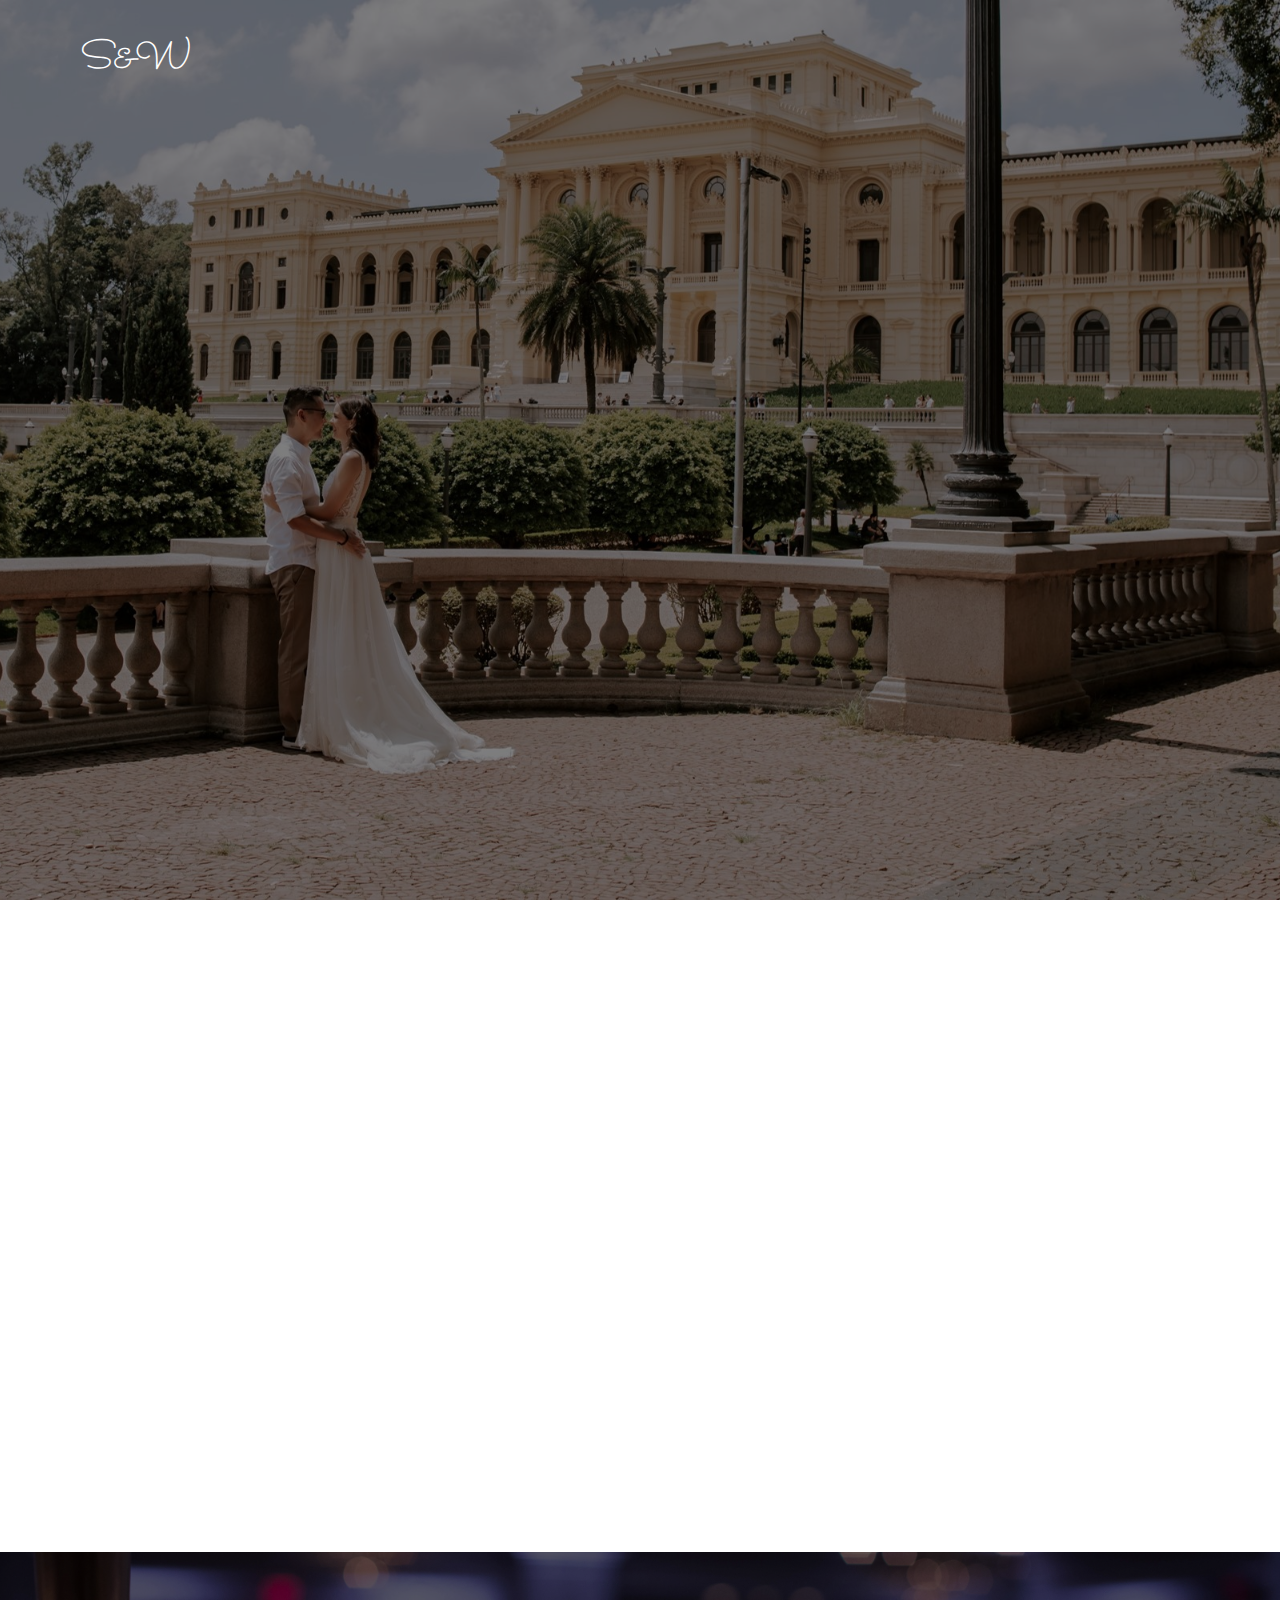
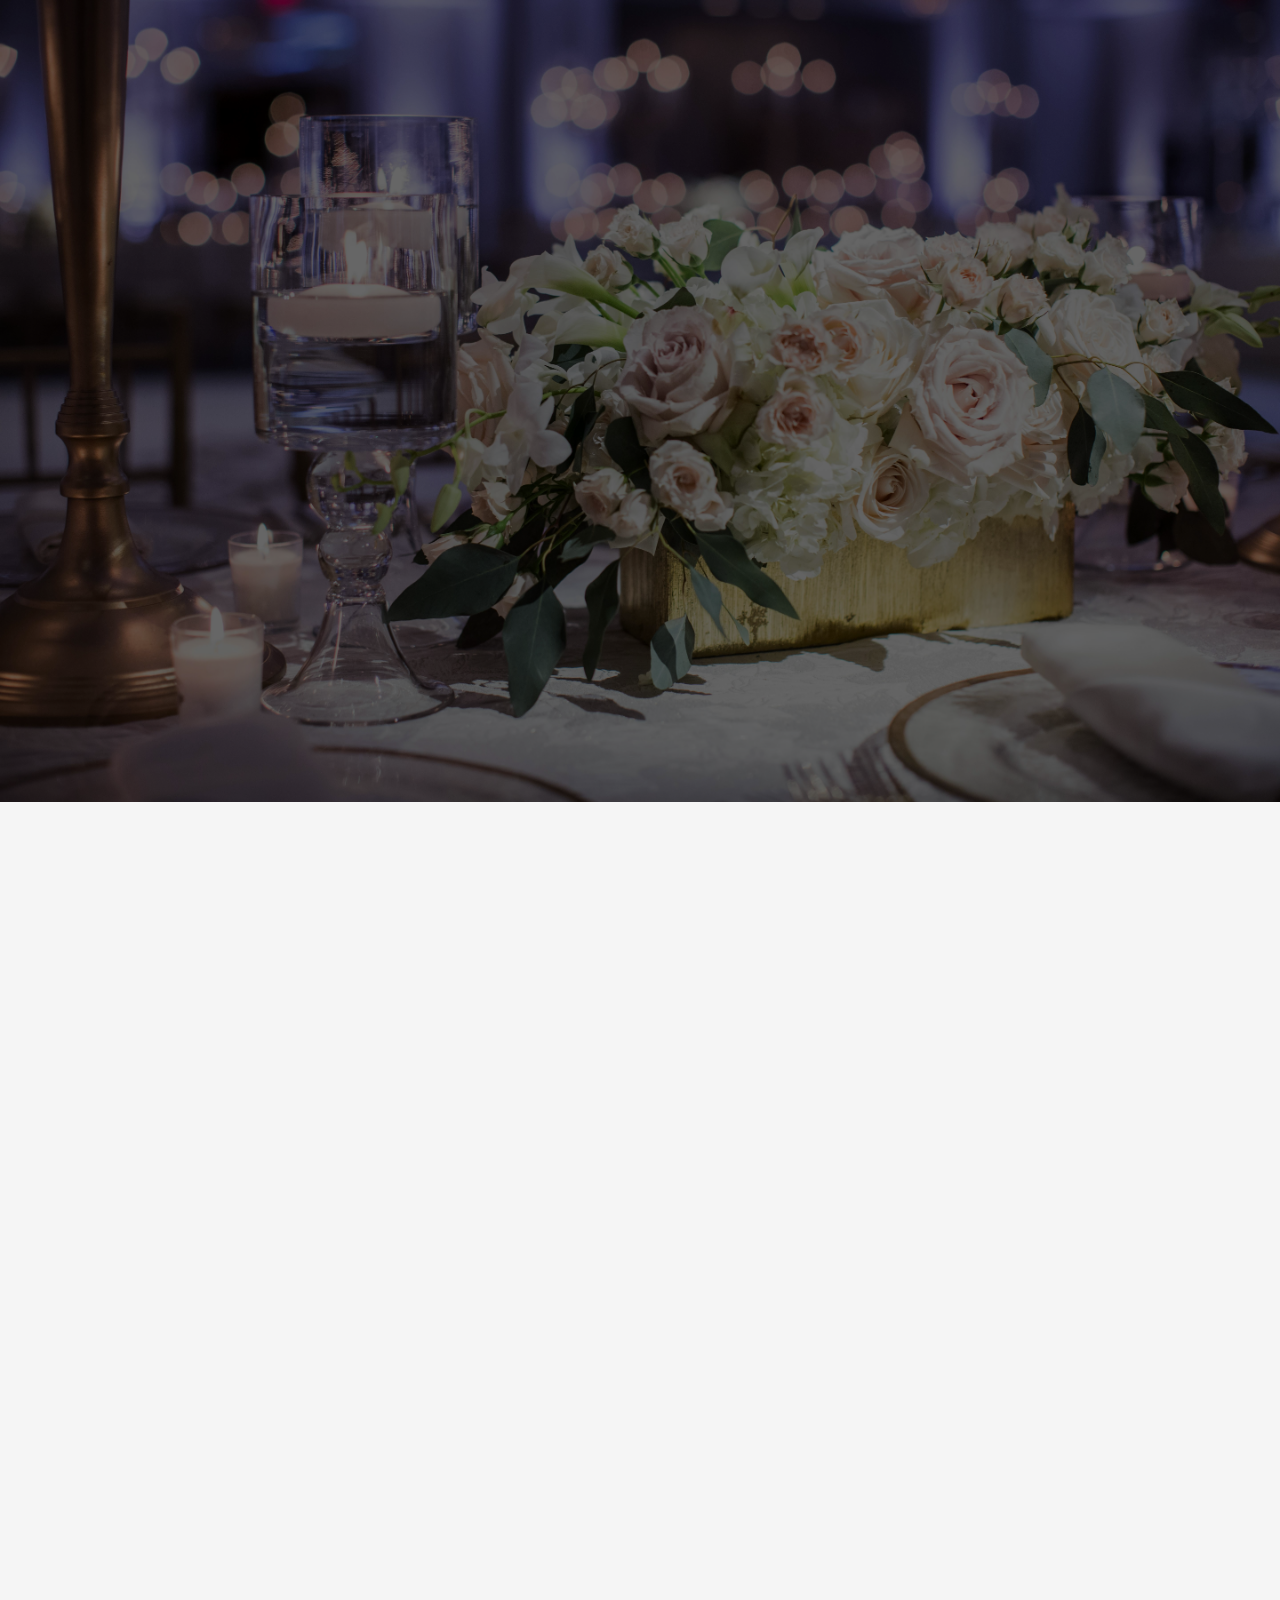
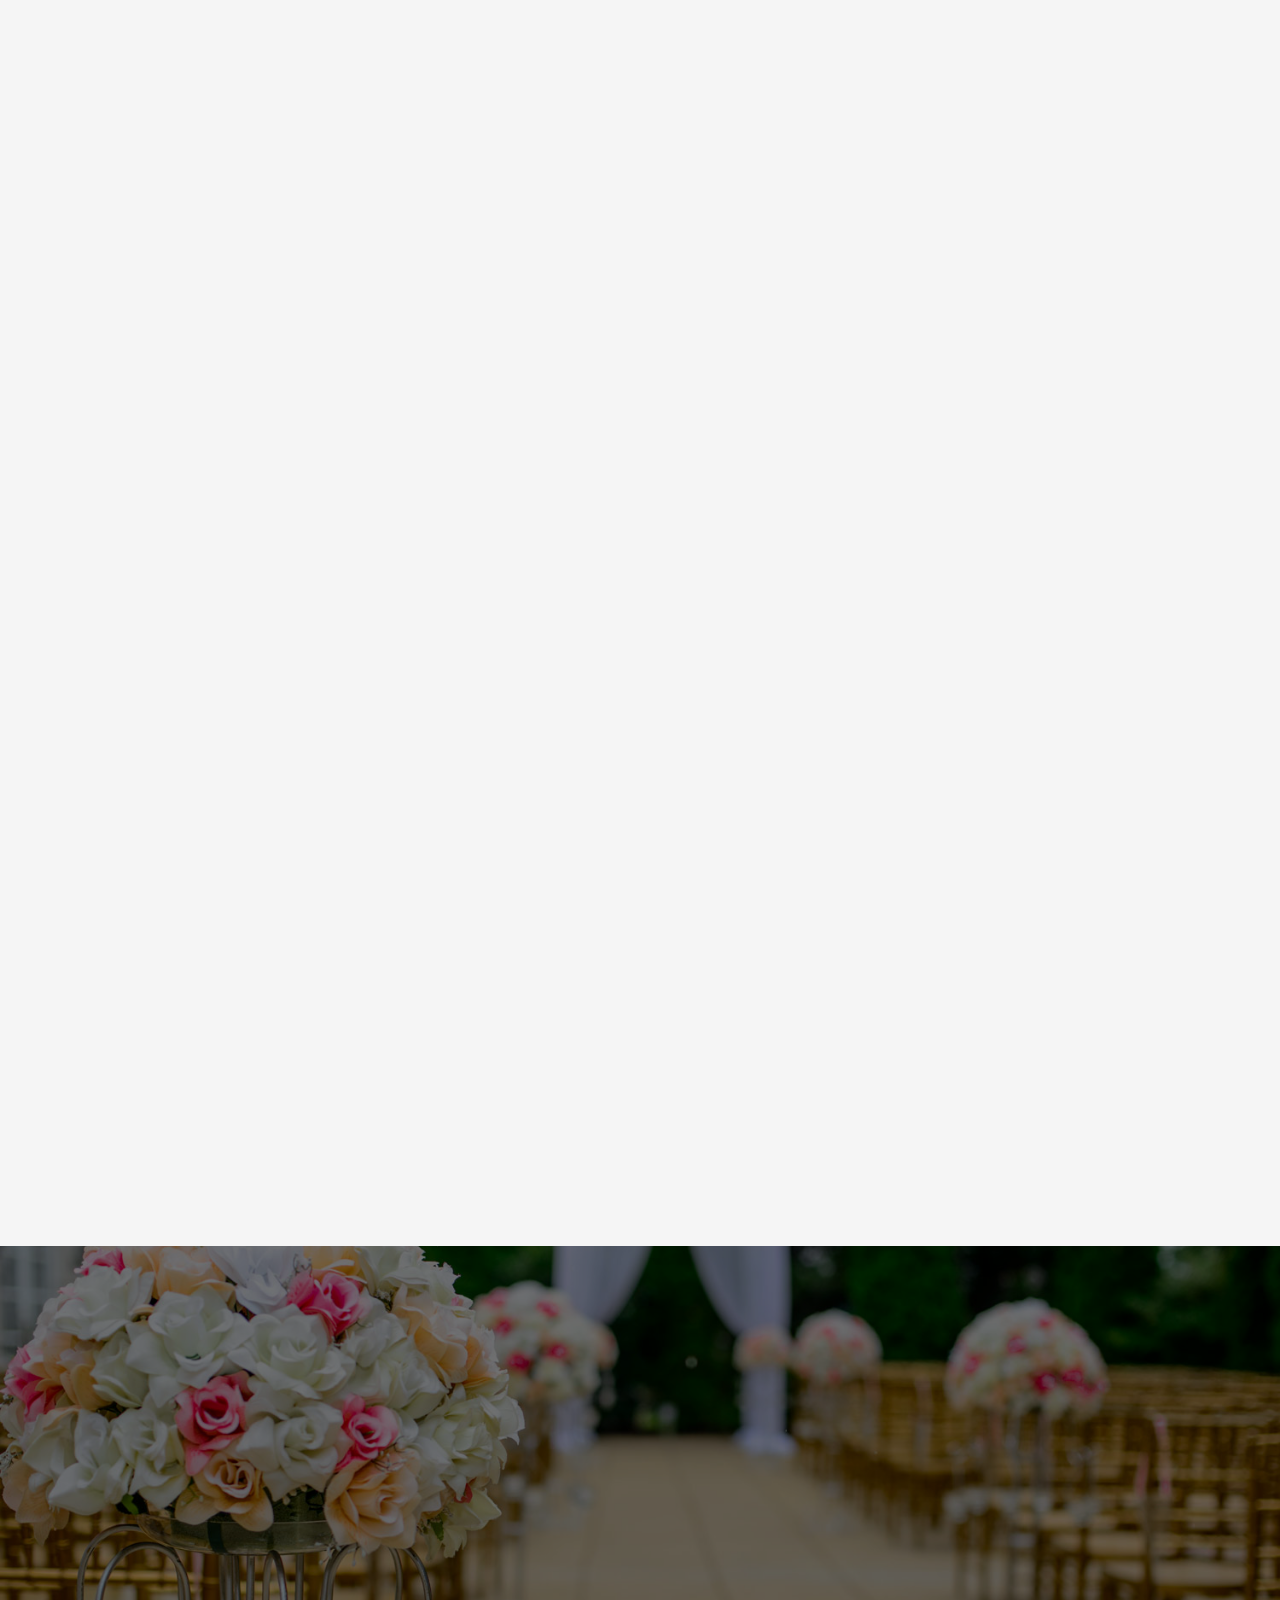
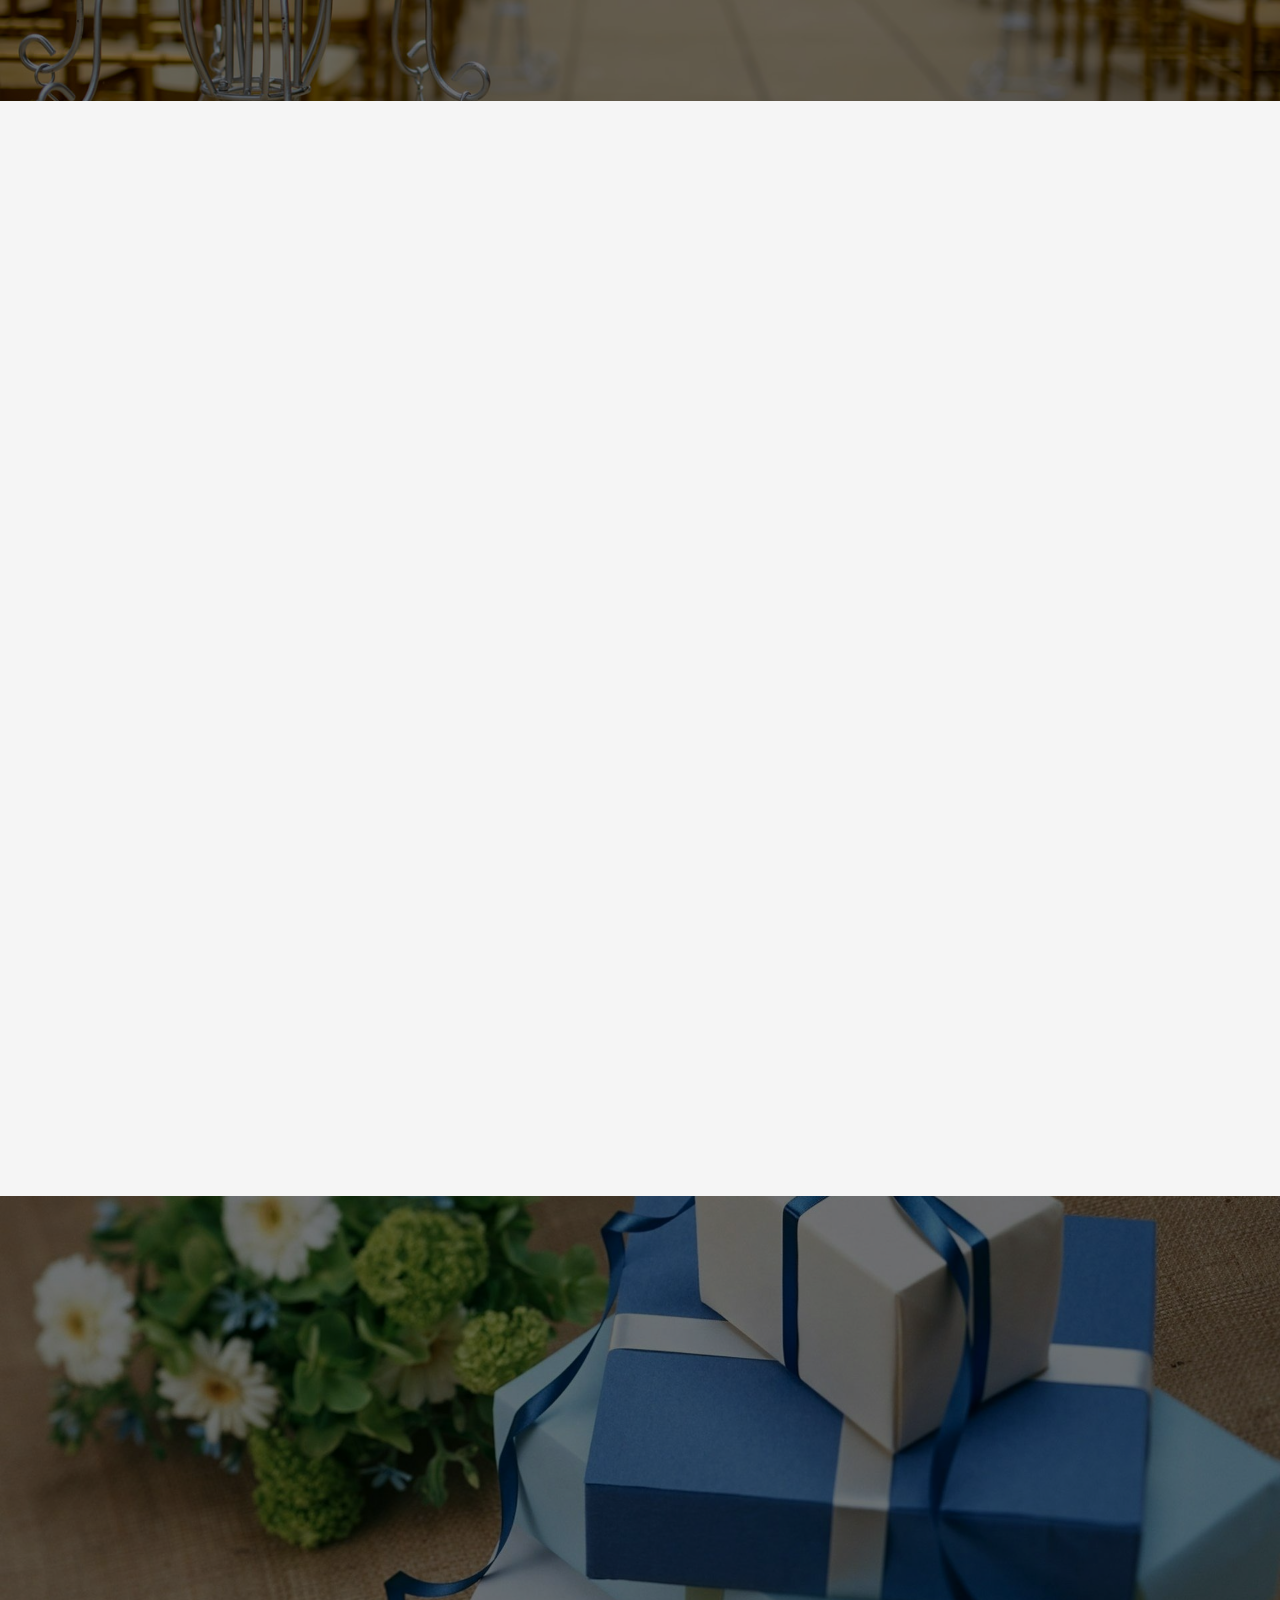
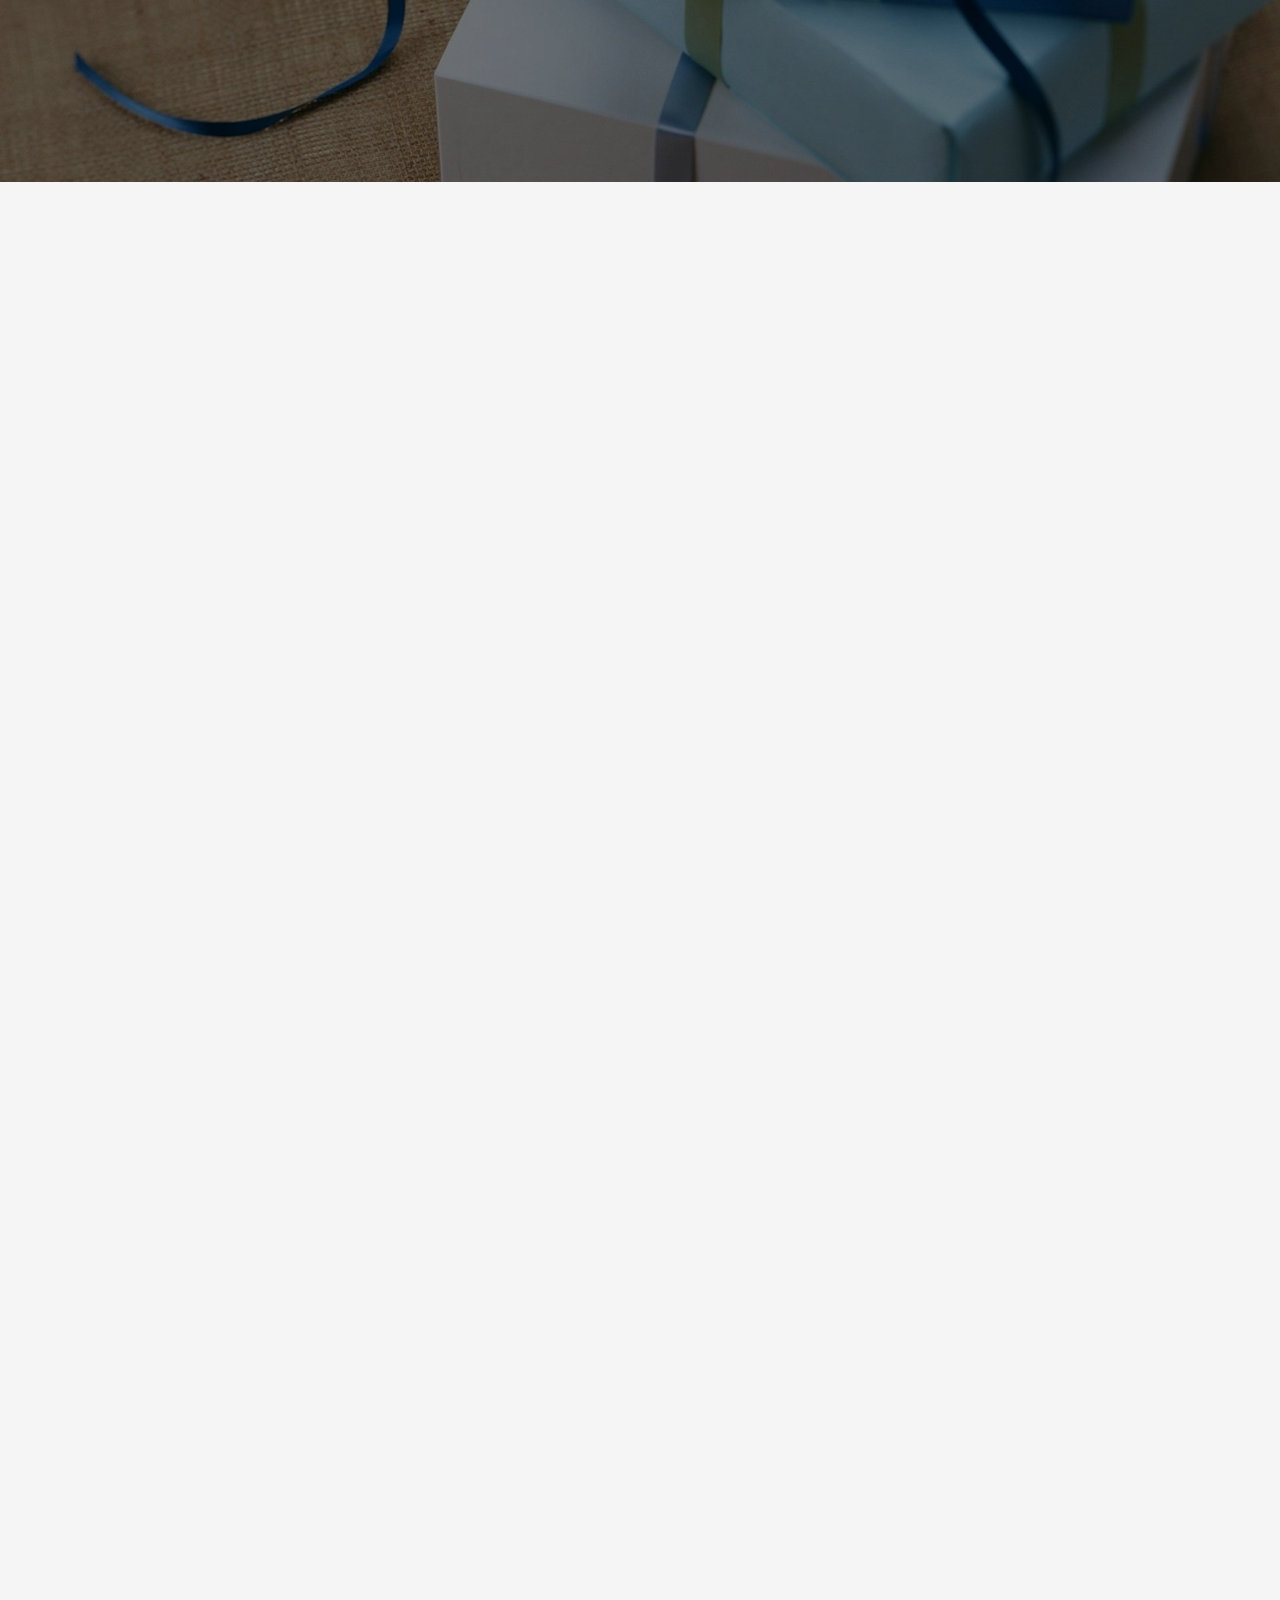
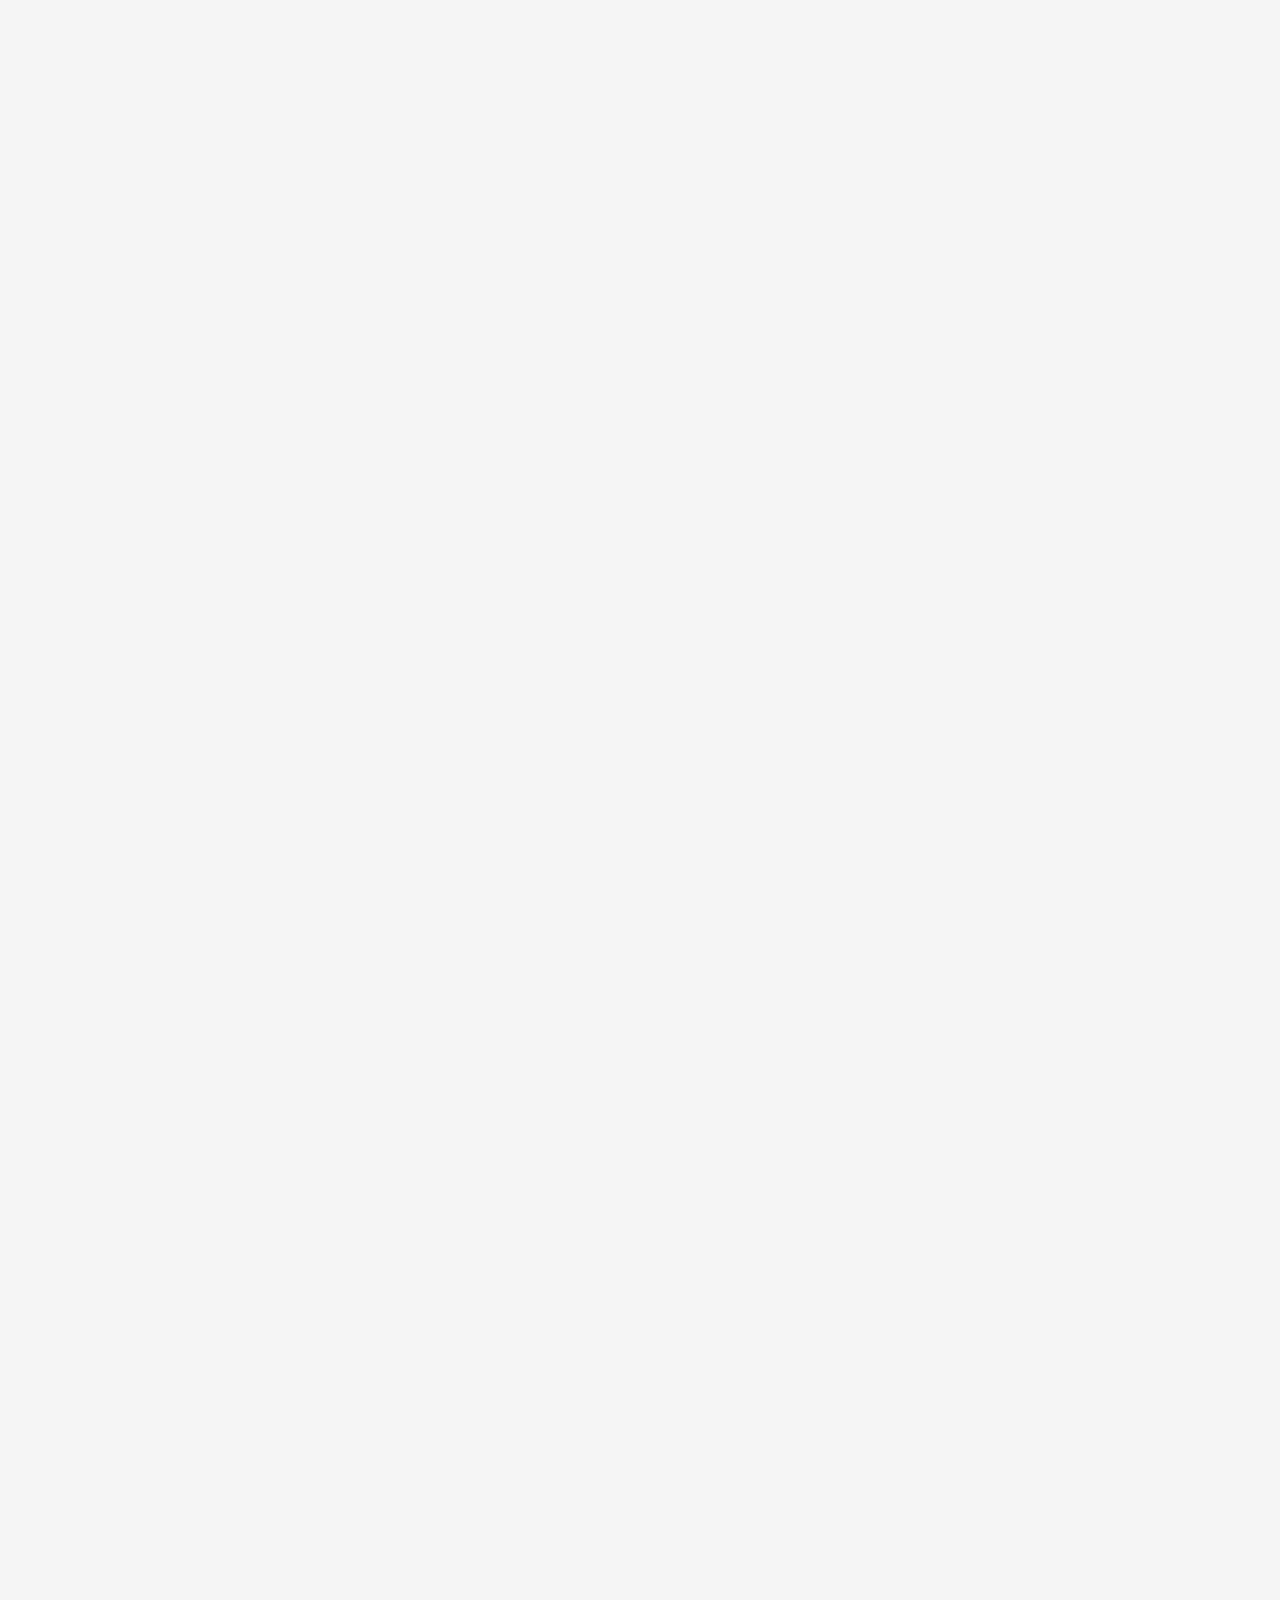
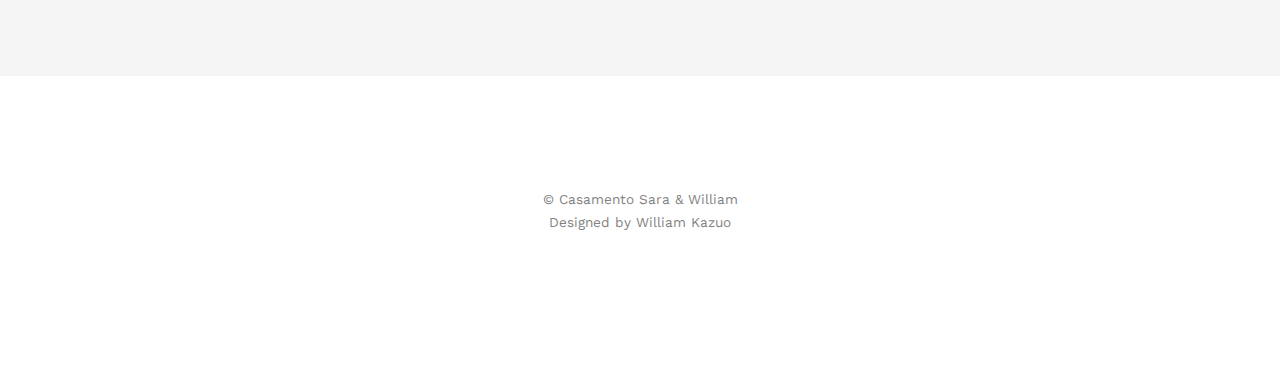
==== index.html @ 426cc32a "Update index.html" ====
<!DOCTYPE html>
<!--[if lt IE 7]>      <html class="no-js lt-ie9 lt-ie8 lt-ie7"> <![endif]-->
<!--[if IE 7]>         <html class="no-js lt-ie9 lt-ie8"> <![endif]-->
<!--[if IE 8]>         <html class="no-js lt-ie9"> <![endif]-->
<!--[if gt IE 8]><!--> <html class="no-js"> <!--<![endif]-->
	<head>
	<meta charset="utf-8">
	<meta http-equiv="X-UA-Compatible" content="IE=edge">
	<title>Casamento Sara e William</title>
	<meta name="viewport" content="width=device-width, initial-scale=1">
	<!-- <meta name="description" content="Free HTML5 Template by FREEHTML5.CO" />
	<meta name="keywords" content="free html5, free template, free bootstrap, html5, css3, mobile first, responsive" />
	<meta name="author" content="FREEHTML5.CO" /> -->

  <!-- 
	//////////////////////////////////////////////////////

	FREE HTML5 TEMPLATE 
	DESIGNED & DEVELOPED by FREEHTML5.CO
		
	Website: 		http://freehtml5.co/
	Email: 			info@freehtml5.co
	Twitter: 		http://twitter.com/fh5co
	Facebook: 		https://www.facebook.com/fh5co

	//////////////////////////////////////////////////////
	 -->

  	<!-- Facebook and Twitter integration -->
	<meta property="og:title" content=""/>
	<meta property="og:image" content=""/>
	<meta property="og:url" content=""/>
	<meta property="og:site_name" content=""/>
	<meta property="og:description" content=""/>
	<meta name="twitter:title" content="" />
	<meta name="twitter:image" content="" />
	<meta name="twitter:url" content="" />
	<meta name="twitter:card" content="" />

	<link href='https://fonts.googleapis.com/css?family=Work+Sans:400,300,600,400italic,700' rel='stylesheet' type='text/css'>
	<link href="https://fonts.googleapis.com/css?family=Sacramento" rel="stylesheet">
	
	<!-- Animate.css -->
	<link rel="stylesheet" href="css/animate.css">
	<!-- Icomoon Icon Fonts-->
	<link rel="stylesheet" href="css/icomoon.css">
	<!-- Bootstrap  -->
	<link rel="stylesheet" href="css/bootstrap.css">

	<!-- Magnific Popup -->
	<link rel="stylesheet" href="css/magnific-popup.css">

	<!-- Owl Carousel  -->
	<link rel="stylesheet" href="css/owl.carousel.min.css">
	<link rel="stylesheet" href="css/owl.theme.default.min.css">

	<!-- Theme style  -->
	<link rel="stylesheet" href="css/style.css">

	<!-- Modernizr JS -->
	<script src="js/modernizr-2.6.2.min.js"></script>
	<!-- FOR IE9 below -->
	<!--[if lt IE 9]>
	<script src="js/respond.min.js"></script>
	<![endif]-->

	</head>
	<body>
		
	<div class="fh5co-loader"></div>
	
	<div id="page">
	<nav class="fh5co-nav" role="navigation">
		<div class="container">
			<div class="row">
				<div class="col-xs-2">
					<div id="fh5co-logo"><a href="index.html">S&W</a></div>
				</div>
				<div class="col-xs-10 text-right menu-1">
					<ul>
						<!-- <li class="active"><a href="index.html">Início</a></li>
						<li class="has-dropdown">
							<a href="#fh5co-gallery">Lista de Presentes</a> -->
							
							<!-- <ul class="dropdown">
								<li><a href="#">HTML5</a></li>
								<li><a href="#">CSS3</a></li>
								<li><a href="#">Sass</a></li>
								<li><a href="#">jQuery</a></li>
							</ul> -->
						</li>
					</ul>
				</div>
			</div>
			
		</div>
	</nav>

	<header id="fh5co-header" class="fh5co-cover" role="banner" style="background-image:url(images/pre_wedding_capa_site.jpg);" data-stellar-background-ratio="0.5">
		<div class="overlay"></div>
		<div class="container">
			<div class="row">
				<div class="col-md-8 col-md-offset-2 text-center">
					<div class="display-t">
						<div class="display-tc animate-box" data-animate-effect="fadeIn">
							<h1>Sara &amp; William</h1>
							<h2>O dia mais esperado por nós está chegando!</h2>
							<div class="simply-countdown simply-countdown-one"></div>
							<p><a href="#" class="btn btn-default btn-sm">Save the date</a></p>
						</div>
					</div>
				</div>
			</div>
		</div>
	</header>
	
	<!-- <header id="fh5co-header" class="fh5co-cover" role="banner" style="background-image:url(images/pre_wedding_bosque.jpg);" data-stellar-background-ratio="0.5">
		<div class="overlay"></div>
		<div class="container">
			<div class="row">
				<div class="col-md-8 col-md-offset-2 text-center">
					<div class="display-t">
						<div class="display-tc animate-box" data-animate-effect="fadeIn">
							<h1>Sara &amp; William</h1>
							<h2>O dia mais esperado por nós está chegando!</h2>
							<div class="simply-countdown simply-countdown-one"></div>
							<p><a href="#" class="btn btn-default btn-sm">Save the date</a></p>
						</div>
					</div>
				</div>
			</div>
		</div>
	</header> -->


	<div id="fh5co-couple">
		<div class="container">
			<div class="row">
				<div class="col-md-8 col-md-offset-2 text-center fh5co-heading animate-box">
					<h2>Reserve no seu Calendário!</h2>
					<h3>11 de Outubro de 2024, São Paulo, Brasil</h3>
					<p>Você está convidado para fazer parte na cerimônia mais importante de nossas vidas</p>
				</div>
			</div>
			<div class="couple-wrap animate-box">
				<div class="couple-half">
					<div class="groom">
						<img src="images/groom.jpg" alt="groom" class="img-responsive">
					</div>
					<div class="desc-groom">
						<h3>William Kazuo Kulminare</h3>
						<p>Nasceu em São Paulo - SP em Setembro de 1998, filho de Alberto Muthuzo e Elizabete Mitsie</p>
					</div>
				</div>
				<p class="heart text-center"><i class="icon-heart2"></i></p>
				<div class="couple-half">
					<div class="bride">
						<img src="images/bride.jpg" alt="bride" class="img-responsive">
					</div>
					<div class="desc-bride">
						<h3>Sara de Sá Nascimento</h3>
						<p>Nasceu em Goiânia - GO em Fevereiro de 1999, filha de Leodolfo Nascimento e Mônica Auxiliadora</p>
					</div>
				</div>
			</div>
		</div>
	</div>

	<div id="fh5co-event" class="fh5co-bg" style="background-image:url(images/img_bg_3.jpg);">
		<div class="overlay"></div>
		<div class="container">
			<div class="row">
				<div class="col-md-8 col-md-offset-2 text-center fh5co-heading animate-box">
					<span>Localização e Horários</span>
					<h2>Detalhes do casamento</h2>
				</div>
			</div>
			<div class="row">
				<div class="display-t">
					<div class="display-tc">
						<div class="col-md-10 col-md-offset-1">
							<div class="col-md-6 col-sm-6 text-center">
								<div class="event-wrap animate-box">
									<h3>Cerimônia Principal</h3>
									<div class="event-col">
										<i class="icon-clock"></i>
										<span>19:30</span>
										<span>21:00</span>
									</div>
									<div class="event-col">
										<i class="icon-calendar"></i>
										<span>Sexta 11</span>
										<span>Outubro, 2024</span>
									</div>
									<p>Nossa Senhora do Brasil</p>
									<iframe src="https://www.google.com/maps/embed?pb=!1m18!1m12!1m3!1d3656.9714851756394!2d-46.6751735882285!3d-23.569467578705954!2m3!1f0!2f0!3f0!3m2!1i1024!2i768!4f13.1!3m3!1m2!1s0x94ce577d17e29ce1%3A0xe2f8d3bf0f569d98!2sPar%C3%B3quia%20Nossa%20Senhora%20do%20Brasil!5e0!3m2!1spt-BR!2sbr!4v1696634106537!5m2!1spt-BR!2sbr" width="260" height="200" style="border:0;" allowfullscreen="" loading="lazy" referrerpolicy="no-referrer-when-downgrade"></iframe>
								</div>
							</div>
							<div class="col-md-6 col-sm-6 text-center">
								<div class="event-wrap animate-box">
									<h3>Festa de Casamento</h3>
									<div class="event-col">
										<i class="icon-clock"></i>
										<span>21:30</span>
										<span>02:00</span>
									</div>
									<div class="event-col">
										<i class="icon-calendar"></i>
										<span>Sexta 11 - Sábado 12</span>
										<span>Outubro, 2024</span>
									</div>
									<p>Palacete Rosa</p>
									<iframe src="https://www.google.com/maps/embed?pb=!1m18!1m12!1m3!1d1776.2448850126837!2d-46.60852168227799!3d-23.58332086242448!2m3!1f0!2f0!3f0!3m2!1i1024!2i768!4f13.1!3m3!1m2!1s0x94ce5bde209d637d%3A0xde8287103c374ade!2sPalacete%20Rosa!5e0!3m2!1spt-BR!2sbr!4v1696634275129!5m2!1spt-BR!2sbr" width="260" height="200" style="border:0;" allowfullscreen="" loading="lazy" referrerpolicy="no-referrer-when-downgrade"></iframe>
								</div>
							</div>
						</div>
					</div>
				</div>
			</div>
		</div>
	</div>


	<div id="fh5co-gallery" class="fh5co-section-gray">
		<div class="container">
			<div class="row">
				<div class="col-md-8 col-md-offset-2 text-center fh5co-heading animate-box">
					<!-- <span>Um pouco mais de nós!</span> -->
					<h2>Um pouco mais de nós!</h2>
					<!-- <p>Far far away, behind the word mountains, far from the countries Vokalia and Consonantia, there live the blind texts.</p> -->
				</div>
			</div>
			<div class="row row-bottom-padded-md">
				<div class="col-md-12">
					<ul id="fh5co-gallery-list">
						
						<li class="one-third animate-box" data-animate-effect="fadeIn" style="background-image: url(images/elegante_7.jpg); "> 
						</li>
						
						<li class="one-third animate-box" data-animate-effect="fadeIn" style="background-image: url(images/pre_wedding_escadaria.jpg); ">
						</li>

						<li class="one-third animate-box" data-animate-effect="fadeIn" style="background-image: url(images/pre_wedding_standup_escadaria.jpg); ">
						</li>

						<li class="one-third animate-box" data-animate-effect="fadeIn" style="background-image: url(images/pre_wedding_bosque.jpg); ">
						</li>

						<li class="one-third animate-box" data-animate-effect="fadeIn" style="background-image: url(images/pre_wedding_close_anel.jpg); ">
						</li>

						<li class="one-third animate-box" data-animate-effect="fadeIn" style="background-image: url(images/elegante_5.JPG); ">
						</li>

						<li class="one-third animate-box" data-animate-effect="fadeIn" style="background-image: url(images/pre_wedding_costas.jpg); ">
						</li>

						<li class="one-third animate-box" data-animate-effect="fadeIn" style="background-image: url(images/pre_wedding_costas_museu.jpg); ">
						</li>

						<li class="one-third animate-box" data-animate-effect="fadeIn" style="background-image: url(images/pre_wedding_escadria2.jpg); "> 
						</li>

						<li class="one-third animate-box" data-animate-effect="fadeIn" style="background-image: url(images/casual_2.JPG); "> 
						</li>

						<li class="one-third animate-box" data-animate-effect="fadeIn" style="background-image: url(images/elegante_1.JPG); ">
						</li>

						<li class="one-third animate-box" data-animate-effect="fadeIn" style="background-image: url(images/elegante_8.jpg); ">
						</li>

					</ul>		
				</div>
			</div>
		</div>
	</div>

	<div id="fh5co-started" class="fh5co-bg" style="background-image:url(images/img_bg_4.jpg);">
		<div class="overlay"></div>
		<div class="container">
			<div class="row animate-box">
				<div class="col-md-8 col-md-offset-2 text-center fh5co-heading">
					<h2>Você irá celebrar com a gente?</h2>
					<p>Por favor, preencha o formulário abaixo confirmando a sua presença. Obrigado!</p>

				</div>
			</div>
			<div class="row animate-box">
				<div class="col-md-10 col-md-offset-1">
					<form class="form-inline">
						<div class="col-md-4 col-sm-4">
							<div class="form-group">
								<label for="name" class="sr-only">Nome</label>
								<input type="name" class="form-control" id="name" placeholder="Name">
							</div>
						</div>
						<div class="col-md-4 col-sm-4">
							<div class="form-group">
								<label for="email" class="sr-only">Email</label>
								<input type="email" class="form-control" id="email" placeholder="Email">
							</div>
						</div>
						<div class="col-md-4 col-sm-4">
							<button type="submit" class="btn btn-default btn-block">Eu vou</button>
						</div>
					</form>
				</div>
			</div>
		</div>
	</div>

	<div id="fh5co-services" class="fh5co-section-gray">
		<div class="container">
			
			<div class="row animate-box">
				<div class="col-md-8 col-md-offset-2 text-center fh5co-heading">
					<h2>FAQ - Dúvidas</h2>
					<p>Mais informações de como será esse nosso dia especial!</p>
				</div>
			</div>
			
			<div class="row">
				<div class="col-md-6">
					
					<div class="feature-left animate-box" data-animate-effect="fadeInLeft">
						<span class="icon">
							<i class="icon-image"></i>
						</span>
						<div class="feature-copy">
							<h3>Como chego nos locais?</h3>
							<p>Recomendamos ir de carro para ambos os locais para maior comodidade. Reforçamos: fiquem atentos aos horários, não cheguem atrasados, lembrem-se de que será em uma sexta-feira o casamento e será necessário fazer 2 locomoções, uma para chegar à Igreja Nossa Senhora do Brasil na Zona Oeste e, após a celebração, novamente se deslocar até o local da festa na Zona Oeste, no Palacete Rosa  </p>
						</div>
					</div>

					<div class="feature-left animate-box" data-animate-effect="fadeInLeft">
						<span class="icon">
							<i class="icon-calendar"></i>
						</span>
						<div class="feature-copy">
							<h3>Como estaciono nos locais?</h3>
							<p>Tanto na Paróquia Nossa Senhora do Brasil quanto no Palacete Rosa haverão serviços de vallet. Na Paróquia o valor é de R$ 20 por carro e no Palacete Rosa de R$ 30 por carro</p>
						</div>
					</div>

					<div class="feature-left animate-box" data-animate-effect="fadeInLeft">
						<span class="icon">
							<i class="icon-image"></i>
						</span>
						<div class="feature-copy">
							<h3>Existe alguma restrição de roupa?</h3>
							<p>Para as mulheres, na Paróquia Nossa Senhora do Brasil há restrição quanto o uso de vestidos com decotes e as costas expostas, então fiquem atentas a isso e planejem-se para não irem com vestimentas do tipo</p>
						</div>
					</div>

				</div>
				
				<div class="col-md-6">
					
					<div class="feature-left animate-box" data-animate-effect="fadeInLeft">
						<span class="icon">
							<i class="icon-image"></i>
						</span>
						<div class="feature-copy">
							<h3>Posso levar acompanhante?</h3>
							<p>Favor perguntar antes para nós se é possível, pois temos o número de convidados contados e qualquer pessoa fora da lista não poderá entrar!</p>
						</div>
					</div>
	
					<div class="feature-left animate-box" data-animate-effect="fadeInLeft">
						<span class="icon">
							<i class="icon-calendar"></i>
						</span>
						<div class="feature-copy">
							<h3>Qual presente dar ao casal?</h3>
							<p>No dia do casamento, nossa futura casa infelizmente ainda não estará pronta, pois estamos comprando o imóvel na planta. Por conta disso, definimos uma lista de presentes que pode ser encontrada abaixo e o mais ideal seria presentear em dinheiro por não termos espaço para armazenar os items no momento do casamento. Se preferirem presentear com o produto, por favor consultar-nos para verificarmos se outra pessoa já presenteou e a disponibilidade de espaço em nossa casa! Agradecemos imensamente a ajuda!</p>
						</div>
					</div>

					<div class="feature-left animate-box" data-animate-effect="fadeInLeft">
						<span class="icon">
							<i class="icon-video"></i>
						</span>
						<div class="feature-copy">
							<h3>Mais Dúvidas?</h3>
							<p>Mande mensagem para gente!</p>
						</div>
					</div>
				</div>

			</div>

		</div>
	</div>


	<div id="fh5co-started" class="fh5co-bg" style="background-image:url(images/img_bg_5.jpg);">
		<div class="overlay"></div>
		<div class="container">
			<div class="row animate-box">
				<div class="col-md-8 col-md-offset-2 text-center fh5co-heading">
					<h2>Lista de presentes</h2>
					<p>Obrigado por nos ajudar nessa nova etapa de nossas vidas!</p> 
					<p>Por ainda não termos nossa casa no dia, se puder presentearnos em dinheiro ou PIX, agradecemos!</p>
					<p>Mas se preferir presentear com o produto, manda mensagem para nós para garantirmos que outro convidado não dará a mesma coisa!</p> 
					<p> <strong> Chave PIX: (11) 97263-5007</strong></p>
				</div>
			</div>
		</div>
	</div>


	<div id="fh5co-gallery" class="fh5co-section-gray">
		<div class="container">
			<!-- <div class="row">
				<div class="col-md-8 col-md-offset-2 text-center fh5co-heading animate-box">
					<span>Quer nos ajudar na nossa nova etapa da vida?</span>
					<h2>Lista de presentes!</h2>
					<p>Agradecemos qualquer ajuda nessa nossa nova etapa! Se puder, por ainda não termos nossa casa, presentearnos em dinheiro ou PIX, agradecemos! Mas claro, se preferir presentear alguma outra coisa, manda mensagem para nós só para garantirmos que outro convidado não dará a mesma coisa! <strong> Chave PIX: (11) 97263-5007</strong></p>
				</div>
			</div> -->
			<div class="row row-bottom-padded-md">
				<div class="col-md-12">
					<ul id="fh5co-gallery-list">
						
					<li class="one-third animate-box" data-animate-effect="fadeIn" style="background-image: url(images/produtos/honeymoon.png); "> 
						<a href="#">
							<div class="case-studies-summary">
								<span>R$ 100</span>
								<h2> 1 Cota Lua de Mel | Meta: 0/100 </h2>
							</div>
						</a>
					</li>
					
					<li class="one-third animate-box" data-animate-effect="fadeIn" style="background-image: url(images/produtos/airfryer1.jpg); "> 
						<a href="#">
							<div class="case-studies-summary">
								<span>R$ 419</span>
								<h2>Airfryer mondial</h2>
							</div>
						</a>
					</li>
					
					<li class="one-third animate-box" data-animate-effect="fadeIn" style="background-image: url(images/produtos/panelas1.png); ">
						<a href="#" class="color-2">
							<div class="case-studies-summary">
								<span>R$ 529</span>
								<h2>Jogo de panelas Tramontina</h2>
							</div>
						</a>
					</li>

					<li class="one-third animate-box" data-animate-effect="fadeIn" style="background-image: url(images/produtos/sofa1.png); ">
						<a href="#" class="color-3">
							<div class="case-studies-summary">
								<span>R$ 2.299</span>
								<h2>Sofa Reclinável</h2>
							</div>
						</a>
					</li>

					<li class="one-third animate-box" data-animate-effect="fadeIn" style="background-image: url(images/produtos/geladeira1.png); ">
						<a href="#" class="color-3">
							<div class="case-studies-summary">
								<span>R$ 3.499</span>
								<h2>Geladeira Samsung</h2>
							</div>
						</a>
					</li>

					<li class="one-third animate-box" data-animate-effect="fadeIn" style="background-image: url(images/produtos/batededeira1.jpg); ">
						<a href="#" class="color-3">
							<div class="case-studies-summary">
								<span>R$ 319</span>
								<h2>Batedeira Mondial</h2>
							</div>
						</a>
					</li>

					<li class="one-third animate-box" data-animate-effect="fadeIn" style="background-image: url(images/produtos/taças1.jpg); ">
						<a href="#" class="color-3">
							<div class="case-studies-summary">
								<span>R$ 129</span>
								<h2>Jogo de Taças Bohemia</h2>
							</div>
						</a>
					</li>

					<li class="one-third animate-box" data-animate-effect="fadeIn" style="background-image: url(images/produtos/cafeteira1.jpg); ">
						<a href="#" class="color-3">
							<div class="case-studies-summary">
								<span>R$ 159</span>
								<h2>Cafeteira Oster</h2>
							</div>
						</a>
					</li>

					<li class="one-third animate-box" data-animate-effect="fadeIn" style="background-image: url(images/produtos/filtro_agua1.jpg); ">
						<a href="#" class="color-3">
							<div class="case-studies-summary">
								<span>R$ 679</span>
								<h2>Filtro de Água Electrolux</h2>
							</div>
						</a>
					</li>

					<li class="one-third animate-box" data-animate-effect="fadeIn" style="background-image: url(images/produtos/forno_eletrico1.jpg); ">
						<a href="#" class="color-3">
							<div class="case-studies-summary">
								<span>R$ 509</span>
								<h2>Forno Elétrico Philco</h2>
							</div>
						</a>
					</li>

					<li class="one-third animate-box" data-animate-effect="fadeIn" style="background-image: url(images/produtos/fondue1.jpg); ">
						<a href="#" class="color-3">
							<div class="case-studies-summary">
								<span>R$ 119</span>
								<h2>Conjunto para Fondue</h2>
							</div>
						</a>
					</li>

					<li class="one-third animate-box" data-animate-effect="fadeIn" style="background-image: url(images/produtos/liquidificador1.jpg); ">
						<a href="#" class="color-3">
							<div class="case-studies-summary">
								<span>R$ 229</span>
								<h2>Liquidificador Oster</h2>
							</div>
						</a>
					</li>

					<li class="one-third animate-box" data-animate-effect="fadeIn" style="background-image: url(images/produtos/sanduicheira1.jpg); ">
						<a href="#" class="color-3">
							<div class="case-studies-summary">
								<span>R$ 129</span>
								<h2>Sanduicheira Britânia</h2>
							</div>
						</a>
					</li>

					<li class="one-third animate-box" data-animate-effect="fadeIn" style="background-image: url(images/produtos/talheres1.jpg); ">
						<a href="#" class="color-3">
							<div class="case-studies-summary">
								<span>R$ 179</span>
								<h2>Jogo de Talheres Tramontina</h2>
							</div>
						</a>
					</li>

					<li class="one-third animate-box" data-animate-effect="fadeIn" style="background-image: url(images/produtos/microondas1.jpg); ">
						<a href="#" class="color-3">
							<div class="case-studies-summary">
								<span>R$ 559</span>
								<h2>Microondas Panasonic</h2>
							</div>
						</a>
					</li>

					<li class="one-third animate-box" data-animate-effect="fadeIn" style="background-image: url(images/produtos/robo_aspirador1.jpg); ">
						<a href="#" class="color-3">
							<div class="case-studies-summary">
								<span>R$ 579</span>
								<h2>Robo Aspirador Electrolux</h2>
							</div>
						</a>
					</li>

					<li class="one-third animate-box" data-animate-effect="fadeIn" style="background-image: url(images/produtos/lava_louças1.jpg); ">
						<a href="#" class="color-3">
							<div class="case-studies-summary">
								<span>R$ 2.599</span>
								<h2>Lava Louças Electrolux</h2>
							</div>
						</a>
					</li>

					<li class="one-third animate-box" data-animate-effect="fadeIn" style="background-image: url(images/produtos/maquina_de_lavar1.jpg); ">
						<a href="#" class="color-3">
							<div class="case-studies-summary">
								<span>R$ 1.619</span>
								<h2>Máquina de Lavar Roupas Consul</h2>
							</div>
						</a>
					</li>

					<li class="one-third animate-box" data-animate-effect="fadeIn" style="background-image: url(images/produtos/fogao1.jpg); ">
						<a href="#" class="color-3">
							<div class="case-studies-summary">
								<span>R$ 1.389</span>
								<h2>Fogão 4 bocas Brastemp</h2>
							</div>
						</a>
					</li>

					<li class="one-third animate-box" data-animate-effect="fadeIn" style="background-image: url(images/produtos/churrasqueira1.png); ">
						<a href="#" class="color-3">
							<div class="case-studies-summary">
								<span>R$ 179</span>
								<h2>Churrasqueira Elétrica Mondial</h2>
							</div>
						</a>
					</li>

					</ul>		
				</div>
			</div>
		</div>
	</div>

	<footer id="fh5co-footer" role="contentinfo">
		<div class="container">

			<div class="row copyright">
				<div class="col-md-12 text-center">
					<p>
						<small class="block">&copy; Casamento Sara & William</small> 
						<small class="block">Designed by William Kazuo</small> 
					</p>
				</div>
			</div>

		</div>
	</footer>
	</div>

	<div class="gototop js-top">
		<a href="#" class="js-gotop"><i class="icon-arrow-up"></i></a>
	</div>
	
	<!-- jQuery -->
	<script src="js/jquery.min.js"></script>
	<!-- jQuery Easing -->
	<script src="js/jquery.easing.1.3.js"></script>
	<!-- Bootstrap -->
	<script src="js/bootstrap.min.js"></script>
	<!-- Waypoints -->
	<script src="js/jquery.waypoints.min.js"></script>
	<!-- Carousel -->
	<script src="js/owl.carousel.min.js"></script>
	<!-- countTo -->
	<script src="js/jquery.countTo.js"></script>

	<!-- Stellar -->
	<script src="js/jquery.stellar.min.js"></script>
	<!-- Magnific Popup -->
	<script src="js/jquery.magnific-popup.min.js"></script>
	<script src="js/magnific-popup-options.js"></script>

	<!-- // <script src="https://cdnjs.cloudflare.com/ajax/libs/prism/0.0.1/prism.min.js"></script> -->
	<script src="js/simplyCountdown.js"></script>
	<!-- Main -->
	<script src="js/main.js"></script>

	<script>
    // Obtendo a data de hoje
    var today = new Date();

    // Definindo a data de destino (11 de outubro de 2024)
    var targetDate = new Date('October 11, 2024 19:30:00');

    // Calculando a diferença em milissegundos entre as datas
    var timeDifference = targetDate.getTime() - today.getTime();

    // Convertendo a diferença de milissegundos para dias
    var daysRemaining = Math.floor(timeDifference / (1000 * 60 * 60 * 24));

    // default example
    simplyCountdown('.simply-countdown-one', {
        year: targetDate.getFullYear(),
        month: targetDate.getMonth() + 1,
        day: targetDate.getDate()
    });

    //jQuery example
    $('#simply-countdown-losange').simplyCountdown({
        year: targetDate.getFullYear(),
        month: targetDate.getMonth() + 1,
        day: targetDate.getDate(),
        enableUtc: false
    });
	</script>

	</body>
</html>
---- css/icomoon.css ----
@font-face {
  font-family: 'icomoon';
  src:  url('../fonts/icomoon/icomoon.eot?6iuir');
  src:  url('../fonts/icomoon/icomoon.eot?6iuir#iefix') format('embedded-opentype'),
    url('../fonts/icomoon/icomoon.ttf?6iuir') format('truetype'),
    url('../fonts/icomoon/icomoon.woff?6iuir') format('woff'),
    url('../fonts/icomoon/icomoon.svg?6iuir#icomoon') format('svg');
  font-weight: normal;
  font-style: normal;
}

[class^="icon-"], [class*=" icon-"] {
  /* use !important to prevent issues with browser extensions that change fonts */
  font-family: 'icomoon' !important;
  speak: none;
  font-style: normal;
  font-weight: normal;
  font-variant: normal;
  text-transform: none;
  line-height: 1;

  /* Better Font Rendering =========== */
  -webkit-font-smoothing: antialiased;
  -moz-osx-font-smoothing: grayscale;
}

.icon-eye:before {
  content: "\e000";
}
.icon-paper-clip:before {
  content: "\e001";
}
.icon-mail:before {
  content: "\e002";
}
.icon-toggle:before {
  content: "\e003";
}
.icon-layout:before {
  content: "\e004";
}
.icon-link:before {
  content: "\e005";
}
.icon-bell:before {
  content: "\e006";
}
.icon-lock:before {
  content: "\e007";
}
.icon-unlock:before {
  content: "\e008";
}
.icon-ribbon:before {
  content: "\e009";
}
.icon-image:before {
  content: "\e010";
}
.icon-signal:before {
  content: "\e011";
}
.icon-target:before {
  content: "\e012";
}
.icon-clipboard:before {
  content: "\e013";
}
.icon-clock:before {
  content: "\e014";
}
.icon-watch:before {
  content: "\e015";
}
.icon-air-play:before {
  content: "\e016";
}
.icon-camera:before {
  content: "\e017";
}
.icon-video:before {
  content: "\e018";
}
.icon-disc:before {
  content: "\e019";
}
.icon-printer:before {
  content: "\e020";
}
.icon-monitor:before {
  content: "\e021";
}
.icon-server:before {
  content: "\e022";
}
.icon-cog:before {
  content: "\e023";
}
.icon-heart:before {
  content: "\e024";
}
.icon-paragraph:before {
  content: "\e025";
}
.icon-align-justify:before {
  content: "\e026";
}
.icon-align-left:before {
  content: "\e027";
}
.icon-align-center:before {
  content: "\e028";
}
.icon-align-right:before {
  content: "\e029";
}
.icon-book:before {
  content: "\e030";
}
.icon-layers:before {
  content: "\e031";
}
.icon-stack:before {
  content: "\e032";
}
.icon-stack-2:before {
  content: "\e033";
}
.icon-paper:before {
  content: "\e034";
}
.icon-paper-stack:before {
  content: "\e035";
}
.icon-search:before {
  content: "\e036";
}
.icon-zoom-in:before {
  content: "\e037";
}
.icon-zoom-out:before {
  content: "\e038";
}
.icon-reply:before {
  content: "\e039";
}
.icon-circle-plus:before {
  content: "\e040";
}
.icon-circle-minus:before {
  content: "\e041";
}
.icon-circle-check:before {
  content: "\e042";
}
.icon-circle-cross:before {
  content: "\e043";
}
.icon-square-plus:before {
  content: "\e044";
}
.icon-square-minus:before {
  content: "\e045";
}
.icon-square-check:before {
  content: "\e046";
}
.icon-square-cross:before {
  content: "\e047";
}
.icon-microphone:before {
  content: "\e048";
}
.icon-record:before {
  content: "\e049";
}
.icon-skip-back:before {
  content: "\e050";
}
.icon-rewind:before {
  content: "\e051";
}
.icon-play:before {
  content: "\e052";
}
.icon-pause:before {
  content: "\e053";
}
.icon-stop:before {
  content: "\e054";
}
.icon-fast-forward:before {
  content: "\e055";
}
.icon-skip-forward:before {
  content: "\e056";
}
.icon-shuffle:before {
  content: "\e057";
}
.icon-repeat:before {
  content: "\e058";
}
.icon-folder:before {
  content: "\e059";
}
.icon-umbrella:before {
  content: "\e060";
}
.icon-moon:before {
  content: "\e061";
}
.icon-thermometer:before {
  content: "\e062";
}
.icon-drop:before {
  content: "\e063";
}
.icon-sun:before {
  content: "\e064";
}
.icon-cloud:before {
  content: "\e065";
}
.icon-cloud-upload:before {
  content: "\e066";
}
.icon-cloud-download:before {
  content: "\e067";
}
.icon-upload:before {
  content: "\e068";
}
.icon-download:before {
  content: "\e069";
}
.icon-location:before {
  content: "\e070";
}
.icon-location-2:before {
  content: "\e071";
}
.icon-map:before {
  content: "\e072";
}
.icon-battery:before {
  content: "\e073";
}
.icon-head:before {
  content: "\e074";
}
.icon-briefcase:before {
  content: "\e075";
}
.icon-speech-bubble:before {
  content: "\e076";
}
.icon-anchor:before {
  content: "\e077";
}
.icon-globe:before {
  content: "\e078";
}
.icon-box:before {
  content: "\e079";
}
.icon-reload:before {
  content: "\e080";
}
.icon-share:before {
  content: "\e081";
}
.icon-marquee:before {
  content: "\e082";
}
.icon-marquee-plus:before {
  content: "\e083";
}
.icon-marquee-minus:before {
  content: "\e084";
}
.icon-tag:before {
  content: "\e085";
}
.icon-power:before {
  content: "\e086";
}
.icon-command:before {
  content: "\e087";
}
.icon-alt:before {
  content: "\e088";
}
.icon-esc:before {
  content: "\e089";
}
.icon-bar-graph:before {
  content: "\e090";
}
.icon-bar-graph-2:before {
  content: "\e091";
}
.icon-pie-graph:before {
  content: "\e092";
}
.icon-star:before {
  content: "\e093";
}
.icon-arrow-left:before {
  content: "\e094";
}
.icon-arrow-right:before {
  content: "\e095";
}
.icon-arrow-up:before {
  content: "\e096";
}
.icon-arrow-down:before {
  content: "\e097";
}
.icon-volume:before {
  content: "\e098";
}
.icon-mute:before {
  content: "\e099";
}
.icon-content-right:before {
  content: "\e100";
}
.icon-content-left:before {
  content: "\e101";
}
.icon-grid:before {
  content: "\e102";
}
.icon-grid-2:before {
  content: "\e103";
}
.icon-columns:before {
  content: "\e104";
}
.icon-loader:before {
  content: "\e105";
}
.icon-bag:before {
  content: "\e106";
}
.icon-ban:before {
  content: "\e107";
}
.icon-flag:before {
  content: "\e108";
}
.icon-trash:before {
  content: "\e109";
}
.icon-expand:before {
  content: "\e110";
}
.icon-contract:before {
  content: "\e111";
}
.icon-maximize:before {
  content: "\e112";
}
.icon-minimize:before {
  content: "\e113";
}
.icon-plus:before {
  content: "\e114";
}
.icon-minus:before {
  content: "\e115";
}
.icon-check:before {
  content: "\e116";
}
.icon-cross:before {
  content: "\e117";
}
.icon-move:before {
  content: "\e118";
}
.icon-delete:before {
  content: "\e119";
}
.icon-menu:before {
  content: "\e120";
}
.icon-archive:before {
  content: "\e121";
}
.icon-inbox:before {
  content: "\e122";
}
.icon-outbox:before {
  content: "\e123";
}
.icon-file:before {
  content: "\e124";
}
.icon-file-add:before {
  content: "\e125";
}
.icon-file-subtract:before {
  content: "\e126";
}
.icon-help:before {
  content: "\e127";
}
.icon-open:before {
  content: "\e128";
}
.icon-ellipsis:before {
  content: "\e129";
}
.icon-add-to-list:before {
  content: "\e900";
}
.icon-classic-computer:before {
  content: "\e901";
}
.icon-controller-fast-backward:before {
  content: "\e902";
}
.icon-creative-commons-attribution:before {
  content: "\e903";
}
.icon-creative-commons-noderivs:before {
  content: "\e904";
}
.icon-creative-commons-noncommercial-eu:before {
  content: "\e905";
}
.icon-creative-commons-noncommercial-us:before {
  content: "\e906";
}
.icon-creative-commons-public-domain:before {
  content: "\e907";
}
.icon-creative-commons-remix:before {
  content: "\e908";
}
.icon-creative-commons-share:before {
  content: "\e909";
}
.icon-creative-commons-sharealike:before {
  content: "\e90a";
}
.icon-creative-commons:before {
  content: "\e90b";
}
.icon-document-landscape:before {
  content: "\e90c";
}
.icon-remove-user:before {
  content: "\e90d";
}
.icon-warning:before {
  content: "\e90e";
}
.icon-arrow-bold-down:before {
  content: "\e90f";
}
.icon-arrow-bold-left:before {
  content: "\e910";
}
.icon-arrow-bold-right:before {
  content: "\e911";
}
.icon-arrow-bold-up:before {
  content: "\e912";
}
.icon-arrow-down2:before {
  content: "\e913";
}
.icon-arrow-left2:before {
  content: "\e914";
}
.icon-arrow-long-down:before {
  content: "\e915";
}
.icon-arrow-long-left:before {
  content: "\e916";
}
.icon-arrow-long-right:before {
  content: "\e917";
}
.icon-arrow-long-up:before {
  content: "\e918";
}
.icon-arrow-right2:before {
  content: "\e919";
}
.icon-arrow-up2:before {
  content: "\e91a";
}
.icon-arrow-with-circle-down:before {
  content: "\e91b";
}
.icon-arrow-with-circle-left:before {
  content: "\e91c";
}
.icon-arrow-with-circle-right:before {
  content: "\e91d";
}
.icon-arrow-with-circle-up:before {
  content: "\e91e";
}
.icon-bookmark:before {
  content: "\e91f";
}
.icon-bookmarks:before {
  content: "\e920";
}
.icon-chevron-down:before {
  content: "\e921";
}
.icon-chevron-left:before {
  content: "\e922";
}
.icon-chevron-right:before {
  content: "\e923";
}
.icon-chevron-small-down:before {
  content: "\e924";
}
.icon-chevron-small-left:before {
  content: "\e925";
}
.icon-chevron-small-right:before {
  content: "\e926";
}
.icon-chevron-small-up:before {
  content: "\e927";
}
.icon-chevron-thin-down:before {
  content: "\e928";
}
.icon-chevron-thin-left:before {
  content: "\e929";
}
.icon-chevron-thin-right:before {
  content: "\e92a";
}
.icon-chevron-thin-up:before {
  content: "\e92b";
}
.icon-chevron-up:before {
  content: "\e92c";
}
.icon-chevron-with-circle-down:before {
  content: "\e92d";
}
.icon-chevron-with-circle-left:before {
  content: "\e92e";
}
.icon-chevron-with-circle-right:before {
  content: "\e92f";
}
.icon-chevron-with-circle-up:before {
  content: "\e930";
}
.icon-cloud2:before {
  content: "\e931";
}
.icon-controller-fast-forward:before {
  content: "\e932";
}
.icon-controller-jump-to-start:before {
  content: "\e933";
}
.icon-controller-next:before {
  content: "\e934";
}
.icon-controller-paus:before {
  content: "\e935";
}
.icon-controller-play:before {
  content: "\e936";
}
.icon-controller-record:before {
  content: "\e937";
}
.icon-controller-stop:before {
  content: "\e938";
}
.icon-controller-volume:before {
  content: "\e939";
}
.icon-dot-single:before {
  content: "\e93a";
}
.icon-dots-three-horizontal:before {
  content: "\e93b";
}
.icon-dots-three-vertical:before {
  content: "\e93c";
}
.icon-dots-two-horizontal:before {
  content: "\e93d";
}
.icon-dots-two-vertical:before {
  content: "\e93e";
}
.icon-download2:before {
  content: "\e93f";
}
.icon-emoji-flirt:before {
  content: "\e940";
}
.icon-flow-branch:before {
  content: "\e941";
}
.icon-flow-cascade:before {
  content: "\e942";
}
.icon-flow-line:before {
  content: "\e943";
}
.icon-flow-parallel:before {
  content: "\e944";
}
.icon-flow-tree:before {
  content: "\e945";
}
.icon-install:before {
  content: "\e946";
}
.icon-layers2:before {
  content: "\e947";
}
.icon-open-book:before {
  content: "\e948";
}
.icon-resize-100:before {
  content: "\e949";
}
.icon-resize-full-screen:before {
  content: "\e94a";
}
.icon-save:before {
  content: "\e94b";
}
.icon-select-arrows:before {
  content: "\e94c";
}
.icon-sound-mute:before {
  content: "\e94d";
}
.icon-sound:before {
  content: "\e94e";
}
.icon-trash2:before {
  content: "\e94f";
}
.icon-triangle-down:before {
  content: "\e950";
}
.icon-triangle-left:before {
  content: "\e951";
}
.icon-triangle-right:before {
  content: "\e952";
}
.icon-triangle-up:before {
  content: "\e953";
}
.icon-uninstall:before {
  content: "\e954";
}
.icon-upload-to-cloud:before {
  content: "\e955";
}
.icon-upload2:before {
  content: "\e956";
}
.icon-add-user:before {
  content: "\e957";
}
.icon-address:before {
  content: "\e958";
}
.icon-adjust:before {
  content: "\e959";
}
.icon-air:before {
  content: "\e95a";
}
.icon-aircraft-landing:before {
  content: "\e95b";
}
.icon-aircraft-take-off:before {
  content: "\e95c";
}
.icon-aircraft:before {
  content: "\e95d";
}
.icon-align-bottom:before {
  content: "\e95e";
}
.icon-align-horizontal-middle:before {
  content: "\e95f";
}
.icon-align-left2:before {
  content: "\e960";
}
.icon-align-right2:before {
  content: "\e961";
}
.icon-align-top:before {
  content: "\e962";
}
.icon-align-vertical-middle:before {
  content: "\e963";
}
.icon-archive2:before {
  content: "\e964";
}
.icon-area-graph:before {
  content: "\e965";
}
.icon-attachment:before {
  content: "\e966";
}
.icon-awareness-ribbon:before {
  content: "\e967";
}
.icon-back-in-time:before {
  content: "\e968";
}
.icon-back:before {
  content: "\e969";
}
.icon-bar-graph2:before {
  content: "\e96a";
}
.icon-battery2:before {
  content: "\e96b";
}
.icon-beamed-note:before {
  content: "\e96c";
}
.icon-bell2:before {
  content: "\e96d";
}
.icon-blackboard:before {
  content: "\e96e";
}
.icon-block:before {
  content: "\e96f";
}
.icon-book2:before {
  content: "\e970";
}
.icon-bowl:before {
  content: "\e971";
}
.icon-box2:before {
  content: "\e972";
}
.icon-briefcase2:before {
  content: "\e973";
}
.icon-browser:before {
  content: "\e974";
}
.icon-brush:before {
  content: "\e975";
}
.icon-bucket:before {
  content: "\e976";
}
.icon-cake:before {
  content: "\e977";
}
.icon-calculator:before {
  content: "\e978";
}
.icon-calendar:before {
  content: "\e979";
}
.icon-camera2:before {
  content: "\e97a";
}
.icon-ccw:before {
  content: "\e97b";
}
.icon-chat:before {
  content: "\e97c";
}
.icon-check2:before {
  content: "\e97d";
}
.icon-circle-with-cross:before {
  content: "\e97e";
}
.icon-circle-with-minus:before {
  content: "\e97f";
}
.icon-circle-with-plus:before {
  content: "\e980";
}
.icon-circle:before {
  content: "\e981";
}
.icon-circular-graph:before {
  content: "\e982";
}
.icon-clapperboard:before {
  content: "\e983";
}
.icon-clipboard2:before {
  content: "\e984";
}
.icon-clock2:before {
  content: "\e985";
}
.icon-code:before {
  content: "\e986";
}
.icon-cog2:before {
  content: "\e987";
}
.icon-colours:before {
  content: "\e988";
}
.icon-compass:before {
  content: "\e989";
}
.icon-copy:before {
  content: "\e98a";
}
.icon-credit-card:before {
  content: "\e98b";
}
.icon-credit:before {
  content: "\e98c";
}
.icon-cross2:before {
  content: "\e98d";
}
.icon-cup:before {
  content: "\e98e";
}
.icon-cw:before {
  content: "\e98f";
}
.icon-cycle:before {
  content: "\e990";
}
.icon-database:before {
  content: "\e991";
}
.icon-dial-pad:before {
  content: "\e992";
}
.icon-direction:before {
  content: "\e993";
}
.icon-document:before {
  content: "\e994";
}
.icon-documents:before {
  content: "\e995";
}
.icon-drink:before {
  content: "\e996";
}
.icon-drive:before {
  content: "\e997";
}
.icon-drop2:before {
  content: "\e998";
}
.icon-edit:before {
  content: "\e999";
}
.icon-email:before {
  content: "\e99a";
}
.icon-emoji-happy:before {
  content: "\e99b";
}
.icon-emoji-neutral:before {
  content: "\e99c";
}
.icon-emoji-sad:before {
  content: "\e99d";
}
.icon-erase:before {
  content: "\e99e";
}
.icon-eraser:before {
  content: "\e99f";
}
.icon-export:before {
  content: "\e9a0";
}
.icon-eye2:before {
  content: "\e9a1";
}
.icon-feather:before {
  content: "\e9a2";
}
.icon-flag2:before {
  content: "\e9a3";
}
.icon-flash:before {
  content: "\e9a4";
}
.icon-flashlight:before {
  content: "\e9a5";
}
.icon-flat-brush:before {
  content: "\e9a6";
}
.icon-folder-images:before {
  content: "\e9a7";
}
.icon-folder-music:before {
  content: "\e9a8";
}
.icon-folder-video:before {
  content: "\e9a9";
}
.icon-folder2:before {
  content: "\e9aa";
}
.icon-forward:before {
  content: "\e9ab";
}
.icon-funnel:before {
  content: "\e9ac";
}
.icon-game-controller:before {
  content: "\e9ad";
}
.icon-gauge:before {
  content: "\e9ae";
}
.icon-globe2:before {
  content: "\e9af";
}
.icon-graduation-cap:before {
  content: "\e9b0";
}
.icon-grid2:before {
  content: "\e9b1";
}
.icon-hair-cross:before {
  content: "\e9b2";
}
.icon-hand:before {
  content: "\e9b3";
}
.icon-heart-outlined:before {
  content: "\e9b4";
}
.icon-heart2:before {
  content: "\e9b5";
}
.icon-help-with-circle:before {
  content: "\e9b6";
}
.icon-help2:before {
  content: "\e9b7";
}
.icon-home:before {
  content: "\e9b8";
}
.icon-hour-glass:before {
  content: "\e9b9";
}
.icon-image-inverted:before {
  content: "\e9ba";
}
.icon-image2:before {
  content: "\e9bb";
}
.icon-images:before {
  content: "\e9bc";
}
.icon-inbox2:before {
  content: "\e9bd";
}
.icon-infinity:before {
  content: "\e9be";
}
.icon-info-with-circle:before {
  content: "\e9bf";
}
.icon-info:before {
  content: "\e9c0";
}
.icon-key:before {
  content: "\e9c1";
}
.icon-keyboard:before {
  content: "\e9c2";
}
.icon-lab-flask:before {
  content: "\e9c3";
}
.icon-landline:before {
  content: "\e9c4";
}
.icon-language:before {
  content: "\e9c5";
}
.icon-laptop:before {
  content: "\e9c6";
}
.icon-leaf:before {
  content: "\e9c7";
}
.icon-level-down:before {
  content: "\e9c8";
}
.icon-level-up:before {
  content: "\e9c9";
}
.icon-lifebuoy:before {
  content: "\e9ca";
}
.icon-light-bulb:before {
  content: "\e9cb";
}
.icon-light-down:before {
  content: "\e9cc";
}
.icon-light-up:before {
  content: "\e9cd";
}
.icon-line-graph:before {
  content: "\e9ce";
}
.icon-link2:before {
  content: "\e9cf";
}
.icon-list:before {
  content: "\e9d0";
}
.icon-location-pin:before {
  content: "\e9d1";
}
.icon-location2:before {
  content: "\e9d2";
}
.icon-lock-open:before {
  content: "\e9d3";
}
.icon-lock2:before {
  content: "\e9d4";
}
.icon-log-out:before {
  content: "\e9d5";
}
.icon-login:before {
  content: "\e9d6";
}
.icon-loop:before {
  content: "\e9d7";
}
.icon-magnet:before {
  content: "\e9d8";
}
.icon-magnifying-glass:before {
  content: "\e9d9";
}
.icon-mail2:before {
  content: "\e9da";
}
.icon-man:before {
  content: "\e9db";
}
.icon-map2:before {
  content: "\e9dc";
}
.icon-mask:before {
  content: "\e9dd";
}
.icon-medal:before {
  content: "\e9de";
}
.icon-megaphone:before {
  content: "\e9df";
}
.icon-menu2:before {
  content: "\e9e0";
}
.icon-message:before {
  content: "\e9e1";
}
.icon-mic:before {
  content: "\e9e2";
}
.icon-minus2:before {
  content: "\e9e3";
}
.icon-mobile:before {
  content: "\e9e4";
}
.icon-modern-mic:before {
  content: "\e9e5";
}
.icon-moon2:before {
  content: "\e9e6";
}
.icon-mouse:before {
  content: "\e9e7";
}
.icon-music:before {
  content: "\e9e8";
}
.icon-network:before {
  content: "\e9e9";
}
.icon-new-message:before {
  content: "\e9ea";
}
.icon-new:before {
  content: "\e9eb";
}
.icon-news:before {
  content: "\e9ec";
}
.icon-note:before {
  content: "\e9ed";
}
.icon-notification:before {
  content: "\e9ee";
}
.icon-old-mobile:before {
  content: "\e9ef";
}
.icon-old-phone:before {
  content: "\e9f0";
}
.icon-palette:before {
  content: "\e9f1";
}
.icon-paper-plane:before {
  content: "\e9f2";
}
.icon-pencil:before {
  content: "\e9f3";
}
.icon-phone:before {
  content: "\e9f4";
}
.icon-pie-chart:before {
  content: "\e9f5";
}
.icon-pin:before {
  content: "\e9f6";
}
.icon-plus2:before {
  content: "\e9f7";
}
.icon-popup:before {
  content: "\e9f8";
}
.icon-power-plug:before {
  content: "\e9f9";
}
.icon-price-ribbon:before {
  content: "\e9fa";
}
.icon-price-tag:before {
  content: "\e9fb";
}
.icon-print:before {
  content: "\e9fc";
}
.icon-progress-empty:before {
  content: "\e9fd";
}
.icon-progress-full:before {
  content: "\e9fe";
}
.icon-progress-one:before {
  content: "\e9ff";
}
.icon-progress-two:before {
  content: "\ea00";
}
.icon-publish:before {
  content: "\ea01";
}
.icon-quote:before {
  content: "\ea02";
}
.icon-radio:before {
  content: "\ea03";
}
.icon-reply-all:before {
  content: "\ea04";
}
.icon-reply2:before {
  content: "\ea05";
}
.icon-retweet:before {
  content: "\ea06";
}
.icon-rocket:before {
  content: "\ea07";
}
.icon-round-brush:before {
  content: "\ea08";
}
.icon-rss:before {
  content: "\ea09";
}
.icon-ruler:before {
  content: "\ea0a";
}
.icon-scissors:before {
  content: "\ea0b";
}
.icon-share-alternitive:before {
  content: "\ea0c";
}
.icon-share2:before {
  content: "\ea0d";
}
.icon-shareable:before {
  content: "\ea0e";
}
.icon-shield:before {
  content: "\ea0f";
}
.icon-shop:before {
  content: "\ea10";
}
.icon-shopping-bag:before {
  content: "\ea11";
}
.icon-shopping-basket:before {
  content: "\ea12";
}
.icon-shopping-cart:before {
  content: "\ea13";
}
.icon-shuffle2:before {
  content: "\ea14";
}
.icon-signal2:before {
  content: "\ea15";
}
.icon-sound-mix:before {
  content: "\ea16";
}
.icon-sports-club:before {
  content: "\ea17";
}
.icon-spreadsheet:before {
  content: "\ea18";
}
.icon-squared-cross:before {
  content: "\ea19";
}
.icon-squared-minus:before {
  content: "\ea1a";
}
.icon-squared-plus:before {
  content: "\ea1b";
}
.icon-star-outlined:before {
  content: "\ea1c";
}
.icon-star2:before {
  content: "\ea1d";
}
.icon-stopwatch:before {
  content: "\ea1e";
}
.icon-suitcase:before {
  content: "\ea1f";
}
.icon-swap:before {
  content: "\ea20";
}
.icon-sweden:before {
  content: "\ea21";
}
.icon-switch:before {
  content: "\ea22";
}
.icon-tablet:before {
  content: "\ea23";
}
.icon-tag2:before {
  content: "\ea24";
}
.icon-text-document-inverted:before {
  content: "\ea25";
}
.icon-text-document:before {
  content: "\ea26";
}
.icon-text:before {
  content: "\ea27";
}
.icon-thermometer2:before {
  content: "\ea28";
}
.icon-thumbs-down:before {
  content: "\ea29";
}
.icon-thumbs-up:before {
  content: "\ea2a";
}
.icon-thunder-cloud:before {
  content: "\ea2b";
}
.icon-ticket:before {
  content: "\ea2c";
}
.icon-time-slot:before {
  content: "\ea2d";
}
.icon-tools:before {
  content: "\ea2e";
}
.icon-traffic-cone:before {
  content: "\ea2f";
}
.icon-tree:before {
  content: "\ea30";
}
.icon-trophy:before {
  content: "\ea31";
}
.icon-tv:before {
  content: "\ea32";
}
.icon-typing:before {
  content: "\ea33";
}
.icon-unread:before {
  content: "\ea34";
}
.icon-untag:before {
  content: "\ea35";
}
.icon-user:before {
  content: "\ea36";
}
.icon-users:before {
  content: "\ea37";
}
.icon-v-card:before {
  content: "\ea38";
}
.icon-video2:before {
  content: "\ea39";
}
.icon-vinyl:before {
  content: "\ea3a";
}
.icon-voicemail:before {
  content: "\ea3b";
}
.icon-wallet:before {
  content: "\ea3c";
}
.icon-water:before {
  content: "\ea3d";
}
.icon-px-with-circle:before {
  content: "\ea3e";
}
.icon-px:before {
  content: "\ea3f";
}
.icon-basecamp:before {
  content: "\ea40";
}
.icon-behance:before {
  content: "\ea41";
}
.icon-creative-cloud:before {
  content: "\ea42";
}
.icon-dropbox:before {
  content: "\ea43";
}
.icon-evernote:before {
  content: "\ea44";
}
.icon-flattr:before {
  content: "\ea45";
}
.icon-foursquare:before {
  content: "\ea46";
}
.icon-google-drive:before {
  content: "\ea47";
}
.icon-google-hangouts:before {
  content: "\ea48";
}
.icon-grooveshark:before {
  content: "\ea49";
}
.icon-icloud:before {
  content: "\ea4a";
}
.icon-mixi:before {
  content: "\ea4b";
}
.icon-onedrive:before {
  content: "\ea4c";
}
.icon-paypal:before {
  content: "\ea4d";
}
.icon-picasa:before {
  content: "\ea4e";
}
.icon-qq:before {
  content: "\ea4f";
}
.icon-rdio-with-circle:before {
  content: "\ea50";
}
.icon-renren:before {
  content: "\ea51";
}
.icon-scribd:before {
  content: "\ea52";
}
.icon-sina-weibo:before {
  content: "\ea53";
}
.icon-skype-with-circle:before {
  content: "\ea54";
}
.icon-skype:before {
  content: "\ea55";
}
.icon-slideshare:before {
  content: "\ea56";
}
.icon-smashing:before {
  content: "\ea57";
}
.icon-soundcloud:before {
  content: "\ea58";
}
.icon-spotify-with-circle:before {
  content: "\ea59";
}
.icon-spotify:before {
  content: "\ea5a";
}
.icon-swarm:before {
  content: "\ea5b";
}
.icon-vine-with-circle:before {
  content: "\ea5c";
}
.icon-vine:before {
  content: "\ea5d";
}
.icon-vk-alternitive:before {
  content: "\ea5e";
}
.icon-vk-with-circle:before {
  content: "\ea5f";
}
.icon-vk:before {
  content: "\ea60";
}
.icon-xing-with-circle:before {
  content: "\ea61";
}
.icon-xing:before {
  content: "\ea62";
}
.icon-yelp:before {
  content: "\ea63";
}
.icon-dribbble-with-circle:before {
  content: "\ea64";
}
.icon-dribbble:before {
  content: "\ea65";
}
.icon-facebook-with-circle:before {
  content: "\ea66";
}
.icon-facebook:before {
  content: "\ea67";
}
.icon-flickr-with-circle:before {
  content: "\ea68";
}
.icon-flickr:before {
  content: "\ea69";
}
.icon-github-with-circle:before {
  content: "\ea6a";
}
.icon-github:before {
  content: "\ea6b";
}
.icon-google-with-circle:before {
  content: "\ea6c";
}
.icon-google:before {
  content: "\ea6d";
}
.icon-instagram-with-circle:before {
  content: "\ea6e";
}
.icon-instagram:before {
  content: "\ea6f";
}
.icon-lastfm-with-circle:before {
  content: "\ea70";
}
.icon-lastfm:before {
  content: "\ea71";
}
.icon-linkedin-with-circle:before {
  content: "\ea72";
}
.icon-linkedin:before {
  content: "\ea73";
}
.icon-pinterest-with-circle:before {
  content: "\ea74";
}
.icon-pinterest:before {
  content: "\ea75";
}
.icon-rdio:before {
  content: "\ea76";
}
.icon-stumbleupon-with-circle:before {
  content: "\ea77";
}
.icon-stumbleupon:before {
  content: "\ea78";
}
.icon-tumblr-with-circle:before {
  content: "\ea79";
}
.icon-tumblr:before {
  content: "\ea7a";
}
.icon-twitter-with-circle:before {
  content: "\ea7b";
}
.icon-twitter:before {
  content: "\ea7c";
}
.icon-vimeo-with-circle:before {
  content: "\ea7d";
}
.icon-vimeo:before {
  content: "\ea7e";
}
.icon-youtube-with-circle:before {
  content: "\ea7f";
}
.icon-youtube:before {
  content: "\ea80";
}
---- css/style.css ----
@font-face {
  font-family: 'icomoon';
  src: url("../fonts/icomoon/icomoon.eot?srf3rx");
  src: url("../fonts/icomoon/icomoon.eot?srf3rx#iefix") format("embedded-opentype"), url("../fonts/icomoon/icomoon.ttf?srf3rx") format("truetype"), url("../fonts/icomoon/icomoon.woff?srf3rx") format("woff"), url("../fonts/icomoon/icomoon.svg?srf3rx#icomoon") format("svg");
  font-weight: normal;
  font-style: normal;
}
/* =======================================================
*
* 	Template Style 
*
* ======================================================= */
body {
  font-family: "Work Sans", Arial, sans-serif;
  font-weight: 400;
  font-size: 16px;
  line-height: 1.7;
  color: #828282;
  background: #fff;
}

#page {
  position: relative;
  overflow-x: hidden;
  width: 100%;
  height: 100%;
  -webkit-transition: 0.5s;
  -o-transition: 0.5s;
  transition: 0.5s;
}
.offcanvas #page {
  overflow: hidden;
  position: absolute;
}
.offcanvas #page:after {
  -webkit-transition: 2s;
  -o-transition: 2s;
  transition: 2s;
  position: absolute;
  top: 0;
  right: 0;
  bottom: 0;
  left: 0;
  z-index: 101;
  background: rgba(0, 0, 0, 0.7);
  content: "";
}

a {
  color: #F14E95;
  -webkit-transition: 0.5s;
  -o-transition: 0.5s;
  transition: 0.5s;
}
a:hover, a:active, a:focus {
  color: #F14E95;
  outline: none;
  text-decoration: none;
}

p {
  margin-bottom: 20px;
}

h1, h2, h3, h4, h5, h6, figure {
  color: #000;
  font-family: "Work Sans", Arial, sans-serif;
  font-weight: 400;
  margin: 0 0 20px 0;
}

::-webkit-selection {
  color: #fff;
  background: #F14E95;
}

::-moz-selection {
  color: #fff;
  background: #F14E95;
}

::selection {
  color: #fff;
  background: #F14E95;
}

.fh5co-nav {
  position: absolute;
  top: 0;
  margin: 0;
  padding: 0;
  width: 100%;
  padding: 40px 0;
  z-index: 1001;
}
@media screen and (max-width: 768px) {
  .fh5co-nav {
    padding: 20px 0;
  }
}
.fh5co-nav #fh5co-logo {
  font-size: 40px;
  margin: 0;
  padding: 0;
  line-height: 40px;
  font-family: "Sacramento", Arial, serif;
}
.fh5co-nav a {
  padding: 5px 10px;
  color: #fff;
}
@media screen and (max-width: 768px) {
  .fh5co-nav .menu-1, .fh5co-nav .menu-2 {
    display: none;
  }
}
.fh5co-nav ul {
  padding: 0;
  margin: 2px 0 0 0;
}
.fh5co-nav ul li {
  padding: 0;
  margin: 0;
  list-style: none;
  display: inline;
}
.fh5co-nav ul li a {
  font-size: 14px;
  padding: 30px 10px;
  text-transform: uppercase;
  color: rgba(255, 255, 255, 0.5);
  -webkit-transition: 0.5s;
  -o-transition: 0.5s;
  transition: 0.5s;
}
.fh5co-nav ul li a:hover, .fh5co-nav ul li a:focus, .fh5co-nav ul li a:active {
  color: white;
}
.fh5co-nav ul li.has-dropdown {
  position: relative;
}
.fh5co-nav ul li.has-dropdown .dropdown {
  width: 130px;
  -webkit-box-shadow: 0px 14px 33px -9px rgba(0, 0, 0, 0.75);
  -moz-box-shadow: 0px 14px 33px -9px rgba(0, 0, 0, 0.75);
  box-shadow: 0px 14px 33px -9px rgba(0, 0, 0, 0.75);
  z-index: 1002;
  visibility: hidden;
  opacity: 0;
  position: absolute;
  top: 40px;
  left: 0;
  text-align: left;
  background: #fff;
  padding: 20px;
  -webkit-border-radius: 4px;
  -moz-border-radius: 4px;
  -ms-border-radius: 4px;
  border-radius: 4px;
  -webkit-transition: 0s;
  -o-transition: 0s;
  transition: 0s;
}
.fh5co-nav ul li.has-dropdown .dropdown:before {
  bottom: 100%;
  left: 40px;
  border: solid transparent;
  content: " ";
  height: 0;
  width: 0;
  position: absolute;
  pointer-events: none;
  border-bottom-color: #fff;
  border-width: 8px;
  margin-left: -8px;
}
.fh5co-nav ul li.has-dropdown .dropdown li {
  display: block;
  margin-bottom: 7px;
}
.fh5co-nav ul li.has-dropdown .dropdown li:last-child {
  margin-bottom: 0;
}
.fh5co-nav ul li.has-dropdown .dropdown li a {
  padding: 2px 0;
  display: block;
  color: #999999;
  line-height: 1.2;
  text-transform: none;
  font-size: 15px;
}
.fh5co-nav ul li.has-dropdown .dropdown li a:hover {
  color: #000;
}
.fh5co-nav ul li.has-dropdown:hover a, .fh5co-nav ul li.has-dropdown:focus a {
  color: #fff;
}
.fh5co-nav ul li.btn-cta a {
  color: #F14E95;
}
.fh5co-nav ul li.btn-cta a span {
  background: #fff;
  padding: 4px 20px;
  display: -moz-inline-stack;
  display: inline-block;
  zoom: 1;
  *display: inline;
  -webkit-transition: 0.3s;
  -o-transition: 0.3s;
  transition: 0.3s;
  -webkit-border-radius: 100px;
  -moz-border-radius: 100px;
  -ms-border-radius: 100px;
  border-radius: 100px;
}
.fh5co-nav ul li.btn-cta a:hover span {
  -webkit-box-shadow: 0px 14px 20px -9px rgba(0, 0, 0, 0.75);
  -moz-box-shadow: 0px 14px 20px -9px rgba(0, 0, 0, 0.75);
  box-shadow: 0px 14px 20px -9px rgba(0, 0, 0, 0.75);
}
.fh5co-nav ul li.active > a {
  color: #fff !important;
}

#fh5co-counter,
#fh5co-event,
.fh5co-bg {
  background-size: cover;
  background-position: top center;
  background-repeat: no-repeat;
  position: relative;
}

.fh5co-bg {
  background-position: center center;
  width: 100%;
  float: left;
  position: relative;
}

.fh5co-video {
  height: 450px;
  overflow: hidden;
  -webkit-border-radius: 7px;
  -moz-border-radius: 7px;
  -ms-border-radius: 7px;
  border-radius: 7px;
}
.fh5co-video a {
  z-index: 1001;
  position: absolute;
  top: 50%;
  left: 50%;
  margin-top: -45px;
  margin-left: -45px;
  width: 90px;
  height: 90px;
  display: table;
  text-align: center;
  background: #fff;
  -webkit-box-shadow: 0px 14px 30px -15px rgba(0, 0, 0, 0.75);
  -moz-box-shadow: 0px 14px 30px -15px rgba(0, 0, 0, 0.75);
  box-shadow: 0px 14px 30px -15px rgba(0, 0, 0, 0.75);
  -webkit-border-radius: 50%;
  -moz-border-radius: 50%;
  -ms-border-radius: 50%;
  border-radius: 50%;
}
.fh5co-video a i {
  text-align: center;
  display: table-cell;
  vertical-align: middle;
  font-size: 40px;
}
.fh5co-video .overlay {
  position: absolute;
  top: 0;
  left: 0;
  right: 0;
  bottom: 0;
  background: rgba(0, 0, 0, 0.5);
  -webkit-transition: 0.5s;
  -o-transition: 0.5s;
  transition: 0.5s;
}
.fh5co-video:hover .overlay {
  background: rgba(0, 0, 0, 0.7);
}
.fh5co-video:hover a {
  position: relative;
  -webkit-transform: scale(1.2);
  -moz-transform: scale(1.2);
  -ms-transform: scale(1.2);
  -o-transform: scale(1.2);
  transform: scale(1.2);
}


.fh5co-cover {
  height: 900px;
  background-size: cover;
  background-repeat: no-repeat;
  position: relative;
  width: 100%;
  background-position: center top; /* Added for base style */

}
.fh5co-cover .overlay {
  z-index: 0;
  position: absolute;
  bottom: 0;
  top: 0;
  left: 0;
  right: 0;
  background: rgba(0, 0, 0, 0.5);
}
.fh5co-cover > .fh5co-container {
  position: relative;
  z-index: 10;
}
@media screen and (max-width: 768px) {
  .fh5co-cover {
    height: 600px;
  }
}
.fh5co-cover .display-t,
.fh5co-cover .display-tc {
  height: 900px;
  display: table;
  width: 100%;
}
@media screen and (max-width: 768px) {
  .fh5co-cover .display-t,
  .fh5co-cover .display-tc {
    height: 600px;
  }
}
.fh5co-cover.fh5co-cover-sm {
  height: 600px;
}
@media screen and (max-width: 768px) {
  .fh5co-cover.fh5co-cover-sm {
    height: 400px;
  }
}
.fh5co-cover.fh5co-cover-sm .display-t,
.fh5co-cover.fh5co-cover-sm .display-tc {
  height: 600px;
  display: table;
  width: 100%;
}
@media screen and (max-width: 768px) {
  .fh5co-cover.fh5co-cover-sm .display-t,
  .fh5co-cover.fh5co-cover-sm .display-tc {
    height: 400px;
  }
}

#fh5co-counter,
#fh5co-event {
  height: 850px;
  float: left;
}
#fh5co-counter .display-t,
#fh5co-counter .display-tc,
#fh5co-event .display-t,
#fh5co-event .display-tc {
  height: 700px;
  display: table;
  width: 100%;
}

#fh5co-counter .fh5co-heading h2,
#fh5co-event .fh5co-heading h2 {
  color: #fff;
}
#fh5co-counter .fh5co-heading span,
#fh5co-event .fh5co-heading span {
  color: rgba(255, 255, 255, 0.5);
  text-transform: uppercase;
  font-size: 13px;
  letter-spacing: 2px;
  font-weight: 600;
}
#fh5co-counter .overlay,
#fh5co-event .overlay {
  position: absolute;
  top: 0;
  left: 0;
  right: 0;
  bottom: 0;
  background: rgba(0, 0, 0, 0.6);
}
@media screen and (max-width: 768px) {
  #fh5co-counter,
  #fh5co-event {
    height: inherit;
    padding: 7em 0;
  }
  #fh5co-counter .display-t,
  #fh5co-counter .display-tc,
  #fh5co-event .display-t,
  #fh5co-event .display-tc {
    height: inherit;
  }
}
#fh5co-counter .event-wrap,
#fh5co-event .event-wrap {
  border: 2px solid rgba(255, 255, 255, 0.5);
  background: rgba(255, 255, 255, 0.1);
  padding: 30px;
  width: 100%;
  float: left;
  -webkit-border-radius: 4px;
  -moz-border-radius: 4px;
  -ms-border-radius: 4px;
  border-radius: 4px;
}
@media screen and (max-width: 768px) {
  #fh5co-counter .event-wrap,
  #fh5co-event .event-wrap {
    margin-bottom: 10px;
  }
}
#fh5co-counter .event-wrap h3,
#fh5co-event .event-wrap h3 {
  font-size: 20px;
  color: #fff;
  border-bottom: 1px solid rgba(255, 255, 255, 0.5);
  display: block;
  padding-bottom: 20px;
  text-transform: uppercase;
  letter-spacing: 2px;
}
#fh5co-counter .event-wrap p, #fh5co-counter .event-wrap span,
#fh5co-event .event-wrap p,
#fh5co-event .event-wrap span {
  display: block;
  color: rgba(255, 255, 255, 0.8);
}
#fh5co-counter .event-wrap i,
#fh5co-event .event-wrap i {
  color: white;
  font-size: 20px;
}
#fh5co-counter .event-wrap .event-col,
#fh5co-event .event-wrap .event-col {
  width: 50%;
  float: left;
  margin-bottom: 30px;
}

#fh5co-counter {
  height: 600px;
}
@media screen and (max-width: 768px) {
  #fh5co-counter {
    height: auto;
  }
}

.timeline {
  list-style: none;
  padding: 20px 0 20px;
  position: relative;
}
.timeline:before {
  top: 0;
  bottom: 0;
  position: absolute;
  content: " ";
  width: 1px;
  background-color: #d4d4d4;
  left: 50%;
  margin-left: 0px;
}
@media screen and (max-width: 480px) {
  .timeline:before {
    margin-left: -64px;
  }
}
.timeline > li {
  margin-bottom: 20px;
  position: relative;
}
.timeline > li:before, .timeline > li:after {
  content: " ";
  display: table;
}
.timeline > li:after {
  clear: both;
}
.timeline > li > .timeline-panel {
  width: 40%;
  float: left;
  border: 1px solid #d4d4d4;
  padding: 30px;
  position: relative;
  -webkit-border-radius: 4px;
  -moz-border-radius: 4px;
  -ms-border-radius: 4px;
  border-radius: 4px;
}
.timeline > li > .timeline-panel:before {
  position: absolute;
  top: 80px;
  right: -15px;
  display: inline-block;
  border-top: 15px solid transparent;
  border-left: 15px solid #ccc;
  border-right: 0 solid #ccc;
  border-bottom: 15px solid transparent;
  content: " ";
}
.timeline > li > .timeline-panel:after {
  position: absolute;
  top: 81px;
  right: -14px;
  display: inline-block;
  border-top: 14px solid transparent;
  border-left: 14px solid #fff;
  border-right: 0 solid #fff;
  border-bottom: 14px solid transparent;
  content: " ";
}
@media screen and (max-width: 480px) {
  .timeline > li > .timeline-panel {
    width: 75% !important;
  }
  .timeline > li > .timeline-panel:before {
    top: 30px;
  }
  .timeline > li > .timeline-panel:after {
    top: 31px;
  }
}
.timeline > li > .timeline-badge {
  background-size: cover;
  background-position: top center;
  background-repeat: no-repeat;
  position: relative;
  color: #fff;
  width: 160px;
  height: 160px;
  line-height: 50px;
  font-size: 1.4em;
  text-align: center;
  position: absolute;
  top: 16px;
  left: 50%;
  margin-left: -80px;
  background-color: #999999;
  z-index: 100;
  -webkit-border-radius: 50%;
  -moz-border-radius: 50%;
  -ms-border-radius: 50%;
  border-radius: 50%;
}
@media screen and (max-width: 480px) {
  .timeline > li > .timeline-badge {
    width: 60px;
    height: 60px;
    margin-left: -20px !important;
  }
}
.timeline > li.timeline-inverted > .timeline-panel {
  float: right;
}
.timeline > li.timeline-inverted > .timeline-panel:before {
  border-left-width: 0;
  border-right-width: 15px;
  left: -15px;
  right: auto;
}
.timeline > li.timeline-inverted > .timeline-panel:after {
  border-left-width: 0;
  border-right-width: 14px;
  left: -14px;
  right: auto;
}

.timeline-title {
  margin-top: 0;
}

.date {
  display: block;
  margin-bottom: 20px;
  font-size: 13px;
  text-transform: uppercase;
  letter-spacing: 2px;
}

.timeline-body > p,
.timeline-body > ul {
  margin-bottom: 0;
}

.timeline-body > p + p {
  margin-top: 5px;
}

@media (max-width: 992px) {
  ul.timeline:before {
    left: 90px;
  }

  ul.timeline > li > .timeline-panel {
    width: calc(100% - 200px);
    width: -moz-calc(100% - 200px);
    width: -webkit-calc(100% - 200px);
  }

  ul.timeline > li > .timeline-badge {
    left: 15px;
    margin-left: 0;
    top: 16px;
  }

  ul.timeline > li > .timeline-panel {
    float: right;
  }

  ul.timeline > li > .timeline-panel:before {
    border-left-width: 0;
    border-right-width: 15px;
    left: -15px;
    right: auto;
  }

  ul.timeline > li > .timeline-panel:after {
    border-left-width: 0;
    border-right-width: 14px;
    left: -14px;
    right: auto;
  }
}
#fh5co-gallery-list {
  flex-wrap: wrap;
  -webkit-flex-wrap: wrap;
  -moz-flex-wrap: wrap;
  display: -webkit-box;
  display: -moz-box;
  display: -ms-flexbox;
  display: -webkit-flex;
  display: flex;
  position: relative;
  float: left;
  padding: 0;
  margin: 0;
  width: 100%;
}
#fh5co-gallery-list li {
  display: block;
  padding: 0;
  margin: 0 0 10px 1%;
  list-style: none;
  min-height: 400px;
  background-position: center center;
  background-size: cover;
  background-repeat: no-repeat;
  float: left;
  clear: left;
  position: relative;
  -webkit-border-radius: 7px;
  -moz-border-radius: 7px;
  -ms-border-radius: 7px;
  border-radius: 7px;
}
@media screen and (max-width: 480px) {
  #fh5co-gallery-list li {
    margin-left: 0;
  }
}
#fh5co-gallery-list li a {
  min-height: 400px;
  padding: 2em;
  position: relative;
  width: 100%;
  display: block;
}
#fh5co-gallery-list li a:before {
  position: absolute;
  top: 0;
  left: 0;
  right: 0;
  bottom: 0;
  content: "";
  z-index: 80;
  -webkit-transition: 0.5s;
  -o-transition: 0.5s;
  transition: 0.5s;
  -webkit-border-radius: 7px;
  -moz-border-radius: 7px;
  -ms-border-radius: 7px;
  border-radius: 7px;
  /* background: rgba(0, 0, 0, 0.2); */
  background: rgba(0, 0, 0, 0.08);
}
#fh5co-gallery-list li a:hover:before {
  background: rgba(243, 239, 239, 0.5);
}
#fh5co-gallery-list li a .case-studies-summary {
  width: auto;
  bottom: 1em;
  left: 2em;
  right: 2em;
  position: absolute;
  z-index: 100;
}
@media screen and (max-width: 768px) {
  #fh5co-gallery-list li a .case-studies-summary {
    bottom: 1em;
    left: 1em;
    right: 1em;
  }
}
#fh5co-gallery-list li a .case-studies-summary span {
  text-transform: uppercase;
  letter-spacing: 2px;
  font-size: 15px;
  color: rgba(0, 0, 0, 0.7);
}
#fh5co-gallery-list li a .case-studies-summary h2 {
  color: #000000;
  margin-bottom: 0;
}
@media screen and (max-width: 768px) {
  #fh5co-gallery-list li a .case-studies-summary h2 {
    font-size: 30px;
  }
}
#fh5co-gallery-list li.one-third {
  width: 32.3%;
}
@media screen and (max-width: 768px) {
  #fh5co-gallery-list li.one-third {
    width: 49%;
  }
}
@media screen and (max-width: 480px) {
  #fh5co-gallery-list li.one-third {
    width: 100%;
  }
}

#map {
  width: 100%;
  height: 500px;
  position: relative;
}
@media screen and (max-width: 768px) {
  #map {
    height: 200px;
  }
}

.fh5co-social-icons {
  margin: 0;
  padding: 0;
}
.fh5co-social-icons li {
  margin: 0;
  padding: 0;
  list-style: none;
  display: -moz-inline-stack;
  display: inline-block;
  zoom: 1;
  *display: inline;
}
.fh5co-social-icons li a {
  display: -moz-inline-stack;
  display: inline-block;
  zoom: 1;
  *display: inline;
  color: #F14E95;
  padding-left: 10px;
  padding-right: 10px;
}
.fh5co-social-icons li a i {
  font-size: 20px;
}

.fh5co-contact-info ul {
  padding: 0;
  margin: 0;
}
.fh5co-contact-info ul li {
  padding: 0 0 0 50px;
  margin: 0 0 30px 0;
  list-style: none;
  position: relative;
}
.fh5co-contact-info ul li:before {
  color: #F14E95;
  position: absolute;
  left: 0;
  top: .05em;
  font-family: 'icomoon';
  speak: none;
  font-style: normal;
  font-weight: normal;
  font-variant: normal;
  text-transform: none;
  line-height: 1;
  /* Better Font Rendering =========== */
  -webkit-font-smoothing: antialiased;
  -moz-osx-font-smoothing: grayscale;
}
.fh5co-contact-info ul li.address:before {
  font-size: 30px;
  content: "\e9d1";
}
.fh5co-contact-info ul li.phone:before {
  font-size: 23px;
  content: "\e9f4";
}
.fh5co-contact-info ul li.email:before {
  font-size: 23px;
  content: "\e9da";
}
.fh5co-contact-info ul li.url:before {
  font-size: 23px;
  content: "\e9af";
}

form label {
  font-weight: normal !important;
}

#fh5co-header .display-tc,
#fh5co-counter .display-tc,
.fh5co-cover .display-tc {
  display: table-cell !important;
  vertical-align: middle;
}

#fh5co-header .display-tc h1, 
#fh5co-header .display-tc h2,
#fh5co-header .display-tc ol,
#fh5co-counter .display-tc h1,
#fh5co-counter .display-tc h2,
.fh5co-cover .display-tc h1,
.fh5co-cover .display-tc h2 {
  margin: 0;
  padding: 0;
  color: white;
}
#fh5co-header .display-tc h1,
#fh5co-counter .display-tc h1,
.fh5co-cover .display-tc h1 {
  margin-bottom: 0px;
  font-size: 100px;
  line-height: 1.5;
  font-family: "Sacramento", Arial, serif;
}
@media screen and (max-width: 768px) {
  #fh5co-header .display-tc h1,
  #fh5co-counter .display-tc h1,
  .fh5co-cover .display-tc h1 {
    font-size: 40px;
  }
}
@media screen and (max-width: 480px) {
  #fh5co-header .display-tc h1,
  #fh5co-counter .display-tc h1,
  .fh5co-cover .display-tc h1 {
    font-size: 30px;
  }
}
#fh5co-header .display-tc h2,
#fh5co-header .display-tc ol,
#fh5co-counter .display-tc h2,
.fh5co-cover .display-tc h2 {
  font-size: 20px;
  line-height: 1.5;
  margin-bottom: 30px;
}
@media screen and (max-width: 480px) {
  #fh5co-header .display-tc h2,
  #fh5co-header .display-tc ol,
  #fh5co-counter .display-tc h2,
  .fh5co-cover .display-tc h2 {
    font-size: 16px;
  }
}
#fh5co-header .display-tc .btn,
#fh5co-counter .display-tc .btn,
.fh5co-cover .display-tc .btn {
  padding: 15px 20px;
  background: #fff !important;
  color: #F14E95;
  border: none !important;
  font-size: 14px;
  text-transform: uppercase;
}
#fh5co-header .display-tc .btn:hover,
#fh5co-counter .display-tc .btn:hover,
.fh5co-cover .display-tc .btn:hover {
  background: #fff !important;
  -webkit-box-shadow: 0px 14px 30px -15px rgba(0, 0, 0, 0.75) !important;
  -moz-box-shadow: 0px 14px 30px -15px rgba(0, 0, 0, 0.75) !important;
  box-shadow: 0px 14px 30px -15px rgba(0, 0, 0, 0.75) !important;
}

#fh5co-counter {
  text-align: center;
}
#fh5co-counter .counter {
  font-size: 50px;
  margin-bottom: 10px;
  color: #fff;
  font-weight: 100;
  display: block;
}
#fh5co-counter .counter-label {
  margin-bottom: 0;
  text-transform: uppercase;
  color: rgba(255, 255, 255, 0.5);
  letter-spacing: .1em;
}
@media screen and (max-width: 768px) {
  #fh5co-counter .feature-center {
    margin-bottom: 50px;
  }
}
#fh5co-counter .icon {
  width: 70px;
  height: 70px;
  text-align: center;
  -webkit-box-shadow: 0px 14px 30px -15px rgba(0, 0, 0, 0.75);
  -moz-box-shadow: 0px 14px 30px -15px rgba(0, 0, 0, 0.75);
  box-shadow: 0px 14px 30px -15px rgba(0, 0, 0, 0.75);
  margin-bottom: 30px;
}
#fh5co-counter .icon i {
  height: 70px;
}
#fh5co-counter .icon i:before {
  display: block;
  text-align: center;
  margin-left: 3px;
}

.simply-countdown {
  /* The countdown */
  margin-bottom: 2em;
}

.simply-countdown > .simply-section {
  /* coutndown blocks */
  display: inline-block;
  width: 80px;
  height: 80px;
  background: rgba(241, 78, 149, 0.8);
  margin: 0 3px;
  -webkit-border-radius: 80%;
  -moz-border-radius: 80%;
  -ms-border-radius: 80%;
  border-radius: 80%;
  position: relative;
  animation: pulse 1s ease infinite;
}

@keyframes pulse {
  0% {
    transform: scale(1);
  }
  50% {
    transform: scale(1.05);
  }
  100% {
    transform: scale(1);
  }
}
.simply-countdown > .simply-section > div {
  /* countdown block inner div */
  display: table-cell;
  vertical-align: middle;
  height: 80px;
  width: 100px;
}

.simply-countdown > .simply-section .simply-amount,
.simply-countdown > .simply-section .simply-word {
  display: block;
  color: white;
  /* amounts and words */
}

.simply-countdown > .simply-section .simply-amount {
  font-size: 23px;
  /* amounts */
}

.simply-countdown > .simply-section .simply-word {
  color: rgba(255, 255, 255, 0.7);
  text-transform: uppercase;
  font-size: 10px;
  /* words */
}

#fh5co-testimonial,
#fh5co-services,
#fh5co-started,
#fh5co-footer,
#fh5co-event,
#fh5co-couple-story,
#fh5co-couple,
#fh5co-gallery,
.fh5co-section {
  padding: 7em 0;
  clear: both;
}
@media screen and (max-width: 768px) {
  #fh5co-testimonial,
  #fh5co-services,
  #fh5co-started,
  #fh5co-footer,
  #fh5co-event,
  #fh5co-couple-story,
  #fh5co-couple,
  #fh5co-gallery,
  .fh5co-section {
    padding: 3em 0;
  }
}

.fh5co-section-gray {
  background: rgba(0, 0, 0, 0.04);
}

.couple-wrap {
  width: 90%;
  margin: 0 auto;
  position: relative;
}
@media screen and (max-width: 768px) {
  .couple-wrap {
    width: 100%;
  }
}

.heart {
  position: absolute;
  top: 4em;
  left: 0;
  right: 0;
  z-index: 99;
  animation: pulse 1s ease infinite;
}
.heart i {
  font-size: 20px;
  background: #fff;
  padding: 20px;
  color: #F14E95;
  -webkit-border-radius: 50%;
  -moz-border-radius: 50%;
  -ms-border-radius: 50%;
  border-radius: 50%;
}
@media screen and (max-width: 768px) {
  .heart {
    display: none;
  }
}

.couple-half {
  width: 50%;
  float: left;
}
@media screen and (max-width: 768px) {
  .couple-half {
    width: 100%;
  }
}
.couple-half h3 {
  font-family: "Sacramento", Arial, serif;
  color: #F14E95;
  font-size: 30px;
}
.couple-half .groom, .couple-half .bride {
  float: left;
  -webkit-border-radius: 50%;
  -moz-border-radius: 50%;
  -ms-border-radius: 50%;
  border-radius: 50%;
  width: 150px;
  height: 150px;
}
.couple-half .groom img, .couple-half .bride img {
  width: 150px;
  height: 150px;
  -webkit-border-radius: 50%;
  -moz-border-radius: 50%;
  -ms-border-radius: 50%;
  border-radius: 50%;
}
@media screen and (max-width: 480px) {
  .couple-half .groom, .couple-half .bride {
    width: 100%;
    height: 140px;
  }
  .couple-half .groom img, .couple-half .bride img {
    width: 120px;
    height: 120px;
    margin: 0 auto;
  }
}
.couple-half .groom {
  float: right;
  margin-right: 5px;
}
.couple-half .bride {
  float: left;
  margin-left: 5px;
}
.couple-half .desc-groom {
  padding-right: 180px;
  text-align: right;
}
.couple-half .desc-bride {
  padding-left: 180px;
  text-align: left;
}
@media screen and (max-width: 480px) {
  .couple-half .groom, .couple-half .bride {
    margin-left: 0;
    margin-right: 0;
  }
  .couple-half .desc-groom {
    padding-right: 0;
    text-align: center;
  }
  .couple-half .desc-bride {
    padding-left: 0;
    text-align: center;
  }
}

.feature-center {
  text-align: center;
  padding-left: 20px;
  padding-right: 20px;
  float: left;
  width: 100%;
  margin-bottom: 40px;
}
@media screen and (max-width: 768px) {
  .feature-center {
    margin-bottom: 50px;
  }
}
.feature-center .icon {
  width: 90px;
  height: 90px;
  background: #efefef;
  display: table;
  text-align: center;
  margin: 0 auto 30px auto;
  -webkit-border-radius: 50%;
  -moz-border-radius: 50%;
  -ms-border-radius: 50%;
  border-radius: 50%;
}
.feature-center .icon i {
  display: table-cell;
  vertical-align: middle;
  height: 90px;
  font-size: 40px;
  line-height: 40px;
  color: #F14E95;
}
.feature-center p, .feature-center h3 {
  margin-bottom: 30px;
}
.feature-center h3 {
  text-transform: uppercase;
  font-size: 18px;
  color: #5d5d5d;
}

.fh5co-heading {
  margin-bottom: 5em;
}
.fh5co-heading.fh5co-heading-sm {
  margin-bottom: 2em;
}
.fh5co-heading h2 {
  font-size: 60px;
  margin-bottom: 10px;
  line-height: 1.5;
  font-weight: bold;
  color: #F14E95;
  font-family: "Sacramento", Arial, serif;
}
@media screen and (max-width: 768px) {
  .fh5co-heading h2 {
    font-size: 40px;
  }
}
.fh5co-heading p {
  font-size: 18px;
  line-height: 1.5;
  color: #828282;
}
.fh5co-heading span {
  text-transform: uppercase;
  font-size: 13px;
  letter-spacing: 2px;
  font-weight: 600;
  color: rgba(0, 0, 0, 0.4);
}

#fh5co-testimonial .wrap-testimony {
  position: relative;
}
#fh5co-testimonial .wrap-testimony .testimony-slide {
  text-align: center;
}
#fh5co-testimonial .wrap-testimony .testimony-slide span {
  font-size: 12px;
  text-transform: uppercase;
  letter-spacing: 2px;
  font-weight: 700;
  display: block;
}
#fh5co-testimonial .wrap-testimony .testimony-slide span a.twitter {
  color: #F14E95;
  font-weight: 300;
}
#fh5co-testimonial .wrap-testimony .testimony-slide figure {
  margin-bottom: 10px;
  display: -moz-inline-stack;
  display: inline-block;
  zoom: 1;
  *display: inline;
  width: 100px;
  height: 100px;
}
#fh5co-testimonial .wrap-testimony .testimony-slide figure img {
  width: 100px;
  height: 100px;
  -webkit-border-radius: 50%;
  -moz-border-radius: 50%;
  -ms-border-radius: 50%;
  border-radius: 50%;
}
#fh5co-testimonial .wrap-testimony .testimony-slide blockquote {
  border: none;
  margin: 30px auto;
  width: 50%;
  position: relative;
  -webkit-border-radius: 4px;
  -moz-border-radius: 4px;
  -ms-border-radius: 4px;
  border-radius: 4px;
}
@media screen and (max-width: 992px) {
  #fh5co-testimonial .wrap-testimony .testimony-slide blockquote {
    width: 100%;
  }
}
#fh5co-testimonial .wrap-testimony .testimony-slide blockquote p {
  font-style: italic;
  color: #8f989f;
  font-size: 20px;
  line-height: 1.6em;
}
#fh5co-testimonial .wrap-testimony .testimony-slide.active {
  display: block;
}
#fh5co-testimonial .wrap-testimony .arrow-thumb {
  position: absolute;
  top: 40%;
  display: block;
  width: 100%;
}
#fh5co-testimonial .wrap-testimony .arrow-thumb a {
  font-size: 32px;
  color: #dadada;
}
#fh5co-testimonial .wrap-testimony .arrow-thumb a:hover, #fh5co-testimonial .wrap-testimony .arrow-thumb a:focus, #fh5co-testimonial .wrap-testimony .arrow-thumb a:active {
  text-decoration: none;
}

.feature-left {
  float: left;
  width: 100%;
  margin-bottom: 30px;
  position: relative;
}
.feature-left:last-child {
  margin-bottom: 0;
}
.feature-left .icon {
  float: left;
  margin-right: 5%;
  width: 54px;
  height: 54px;
  background: #fff;
  display: table;
  text-align: center;
  -webkit-box-shadow: 0px 14px 30px -15px rgba(0, 0, 0, 0.75);
  -moz-box-shadow: 0px 14px 30px -15px rgba(0, 0, 0, 0.75);
  box-shadow: 0px 14px 30px -15px rgba(0, 0, 0, 0.75);
  -webkit-border-radius: 50%;
  -moz-border-radius: 50%;
  -ms-border-radius: 50%;
  border-radius: 50%;
}
@media screen and (max-width: 768px) {
  .feature-left .icon {
    margin-right: 5%;
  }
}
.feature-left .icon i {
  display: table-cell;
  vertical-align: middle;
  font-size: 30px;
  color: #F14E95;
}
.feature-left .feature-copy {
  float: left;
  width: 80%;
}
@media screen and (max-width: 768px) {
  .feature-left .feature-copy {
    width: 70%;
    float: left;
  }
}
.feature-left .feature-copy h3 {
  text-transform: uppercase;
  font-size: 18px;
  color: #5d5d5d;
  margin-bottom: 10px;
}

#fh5co-started {
  position: relative;
}
#fh5co-started .overlay {
  position: absolute;
  top: 0;
  left: 0;
  right: 0;
  bottom: 0;
  background: rgba(0, 0, 0, 0.55);
}
#fh5co-started .fh5co-heading h2 {
  color: #fff;
}
#fh5co-started .fh5co-heading p {
  color: rgb(240, 235, 235);
}
#fh5co-started .form-control {
  background: rgba(255, 255, 255, 0.2);
  border: none !important;
  color: #fff;
  font-size: 16px !important;
  width: 100%;
  -webkit-transition: 0.5s;
  -o-transition: 0.5s;
  transition: 0.5s;
}
#fh5co-started .form-control::-webkit-input-placeholder {
  color: #fff;
}
#fh5co-started .form-control:-moz-placeholder {
  /* Firefox 18- */
  color: #fff;
}
#fh5co-started .form-control::-moz-placeholder {
  /* Firefox 19+ */
  color: #fff;
}
#fh5co-started .form-control:-ms-input-placeholder {
  color: #fff;
}
#fh5co-started .form-control:focus {
  background: rgba(255, 255, 255, 0.3);
}
#fh5co-started .btn {
  height: 54px;
  border: none !important;
  background: #F14E95;
  color: #fff;
  font-size: 16px;
  text-transform: uppercase;
  font-weight: 400;
  padding-left: 50px;
  padding-right: 50px;
}
#fh5co-started .form-inline .form-group {
  width: 100% !important;
  margin-bottom: 10px;
}
#fh5co-started .form-inline .form-group .form-control {
  width: 100%;
}
#fh5co-started .fh5co-heading {
  margin-bottom: 30px;
}
#fh5co-started .fh5co-heading h2 {
  margin-bottom: 0;
}

@media screen and (max-width: 768px) {
  #fh5co-footer .copyright .pull-left,
  #fh5co-footer .copyright .pull-right {
    float: none !important;
    text-align: center;
  }
}
#fh5co-footer .copyright .block {
  display: block;
}

.owl-carousel .owl-controls .owl-dot span {
  background: #e6e6e6;
}
.owl-carousel .owl-controls .owl-dot span:hover, .owl-carousel .owl-controls .owl-dot span:focus {
  background: #cccccc;
}
.owl-carousel .owl-controls .owl-dot:hover span, .owl-carousel .owl-controls .owl-dot:focus span {
  background: #cccccc;
}
.owl-carousel .owl-controls .owl-dot.active span {
  background: transparent;
  border: 2px solid #F14E95;
}

#fh5co-offcanvas {
  position: absolute;
  z-index: 1901;
  width: 270px;
  background: black;
  top: 0;
  right: 0;
  top: 0;
  bottom: 0;
  padding: 45px 40px 40px 40px;
  overflow-y: auto;
  -moz-transform: translateX(270px);
  -webkit-transform: translateX(270px);
  -ms-transform: translateX(270px);
  -o-transform: translateX(270px);
  transform: translateX(270px);
  -webkit-transition: 0.5s;
  -o-transition: 0.5s;
  transition: 0.5s;
}
.offcanvas #fh5co-offcanvas {
  -moz-transform: translateX(0px);
  -webkit-transform: translateX(0px);
  -ms-transform: translateX(0px);
  -o-transform: translateX(0px);
  transform: translateX(0px);
}
#fh5co-offcanvas a {
  color: rgba(255, 255, 255, 0.5);
}
#fh5co-offcanvas a:hover {
  color: rgba(255, 255, 255, 0.8);
}
#fh5co-offcanvas ul {
  padding: 0;
  margin: 0;
}
#fh5co-offcanvas ul li {
  padding: 0;
  margin: 0;
  list-style: none;
}
#fh5co-offcanvas ul li > ul {
  padding-left: 20px;
  display: none;
}
#fh5co-offcanvas ul li.offcanvas-has-dropdown > a {
  display: block;
  position: relative;
}
#fh5co-offcanvas ul li.offcanvas-has-dropdown > a:after {
  position: absolute;
  right: 0px;
  font-family: 'icomoon';
  speak: none;
  font-style: normal;
  font-weight: normal;
  font-variant: normal;
  text-transform: none;
  line-height: 1;
  /* Better Font Rendering =========== */
  -webkit-font-smoothing: antialiased;
  -moz-osx-font-smoothing: grayscale;
  content: "\e921";
  font-size: 20px;
  color: rgba(255, 255, 255, 0.2);
  -webkit-transition: 0.5s;
  -o-transition: 0.5s;
  transition: 0.5s;
}
#fh5co-offcanvas ul li.offcanvas-has-dropdown.active a:after {
  -webkit-transform: rotate(-180deg);
  -moz-transform: rotate(-180deg);
  -ms-transform: rotate(-180deg);
  -o-transform: rotate(-180deg);
  transform: rotate(-180deg);
}

.uppercase {
  font-size: 14px;
  color: #000;
  margin-bottom: 10px;
  font-weight: 700;
  text-transform: uppercase;
}

.gototop {
  position: fixed;
  bottom: 20px;
  right: 20px;
  z-index: 999;
  opacity: 0;
  visibility: hidden;
  -webkit-transition: 0.5s;
  -o-transition: 0.5s;
  transition: 0.5s;
}
.gototop.active {
  opacity: 1;
  visibility: visible;
}
.gototop a {
  width: 50px;
  height: 50px;
  display: table;
  background: rgba(0, 0, 0, 0.5);
  color: #fff;
  text-align: center;
  -webkit-border-radius: 4px;
  -moz-border-radius: 4px;
  -ms-border-radius: 4px;
  border-radius: 4px;
}
.gototop a i {
  height: 50px;
  display: table-cell;
  vertical-align: middle;
}
.gototop a:hover, .gototop a:active, .gototop a:focus {
  text-decoration: none;
  outline: none;
}

.fh5co-nav-toggle {
  width: 25px;
  height: 25px;
  cursor: pointer;
  text-decoration: none;
}
.fh5co-nav-toggle.active i::before, .fh5co-nav-toggle.active i::after {
  background: #444;
}
.fh5co-nav-toggle:hover, .fh5co-nav-toggle:focus, .fh5co-nav-toggle:active {
  outline: none;
  border-bottom: none !important;
}
.fh5co-nav-toggle i {
  position: relative;
  display: inline-block;
  width: 25px;
  height: 2px;
  color: #252525;
  font: bold 14px/.4 Helvetica;
  text-transform: uppercase;
  text-indent: -55px;
  background: #252525;
  transition: all .2s ease-out;
}
.fh5co-nav-toggle i::before, .fh5co-nav-toggle i::after {
  content: '';
  width: 25px;
  height: 2px;
  background: #252525;
  position: absolute;
  left: 0;
  transition: all .2s ease-out;
}
.fh5co-nav-toggle.fh5co-nav-white > i {
  color: #fff;
  background: #fff;
}
.fh5co-nav-toggle.fh5co-nav-white > i::before, .fh5co-nav-toggle.fh5co-nav-white > i::after {
  background: #fff;
}

.fh5co-nav-toggle i::before {
  top: -7px;
}

.fh5co-nav-toggle i::after {
  bottom: -7px;
}

.fh5co-nav-toggle:hover i::before {
  top: -10px;
}

.fh5co-nav-toggle:hover i::after {
  bottom: -10px;
}

.fh5co-nav-toggle.active i {
  background: transparent;
}

.fh5co-nav-toggle.active i::before {
  top: 0;
  -webkit-transform: rotateZ(45deg);
  -moz-transform: rotateZ(45deg);
  -ms-transform: rotateZ(45deg);
  -o-transform: rotateZ(45deg);
  transform: rotateZ(45deg);
}

.fh5co-nav-toggle.active i::after {
  bottom: 0;
  -webkit-transform: rotateZ(-45deg);
  -moz-transform: rotateZ(-45deg);
  -ms-transform: rotateZ(-45deg);
  -o-transform: rotateZ(-45deg);
  transform: rotateZ(-45deg);
}

.fh5co-nav-toggle {
  position: absolute;
  right: 0px;
  top: 10px;
  z-index: 21;
  padding: 6px 0 0 0;
  display: block;
  margin: 0 auto;
  display: none;
  height: 44px;
  width: 44px;
  z-index: 2001;
  border-bottom: none !important;
}
@media screen and (max-width: 768px) {
  .fh5co-nav-toggle {
    display: block;
  }
}

.btn {
  margin-right: 4px;
  margin-bottom: 4px;
  font-family: "Work Sans", Arial, sans-serif;
  font-size: 16px;
  font-weight: 400;
  -webkit-border-radius: 30px;
  -moz-border-radius: 30px;
  -ms-border-radius: 30px;
  border-radius: 30px;
  -webkit-transition: 0.5s;
  -o-transition: 0.5s;
  transition: 0.5s;
  padding: 8px 20px;
}
.btn.btn-md {
  padding: 8px 20px !important;
}
.btn.btn-lg {
  padding: 18px 36px !important;
}
.btn:hover, .btn:active, .btn:focus {
  box-shadow: none !important;
  outline: none !important;
}

.btn-primary {
  background: #F14E95;
  color: #fff;
  border: 2px solid #F14E95;
}
.btn-primary:hover, .btn-primary:focus, .btn-primary:active {
  background: #f366a3 !important;
  border-color: #f366a3 !important;
}
.btn-primary.btn-outline {
  background: transparent;
  color: #F14E95;
  border: 2px solid #F14E95;
}
.btn-primary.btn-outline:hover, .btn-primary.btn-outline:focus, .btn-primary.btn-outline:active {
  background: #F14E95;
  color: #fff;
}

.btn-success {
  background: #5cb85c;
  color: #fff;
  border: 2px solid #5cb85c;
}
.btn-success:hover, .btn-success:focus, .btn-success:active {
  background: #4cae4c !important;
  border-color: #4cae4c !important;
}
.btn-success.btn-outline {
  background: transparent;
  color: #5cb85c;
  border: 2px solid #5cb85c;
}
.btn-success.btn-outline:hover, .btn-success.btn-outline:focus, .btn-success.btn-outline:active {
  background: #5cb85c;
  color: #fff;
}

.btn-info {
  background: #5bc0de;
  color: #fff;
  border: 2px solid #5bc0de;
}
.btn-info:hover, .btn-info:focus, .btn-info:active {
  background: #46b8da !important;
  border-color: #46b8da !important;
}
.btn-info.btn-outline {
  background: transparent;
  color: #5bc0de;
  border: 2px solid #5bc0de;
}
.btn-info.btn-outline:hover, .btn-info.btn-outline:focus, .btn-info.btn-outline:active {
  background: #5bc0de;
  color: #fff;
}

.btn-warning {
  background: #f0ad4e;
  color: #fff;
  border: 2px solid #f0ad4e;
}
.btn-warning:hover, .btn-warning:focus, .btn-warning:active {
  background: #eea236 !important;
  border-color: #eea236 !important;
}
.btn-warning.btn-outline {
  background: transparent;
  color: #f0ad4e;
  border: 2px solid #f0ad4e;
}
.btn-warning.btn-outline:hover, .btn-warning.btn-outline:focus, .btn-warning.btn-outline:active {
  background: #f0ad4e;
  color: #fff;
}

.btn-danger {
  background: #d9534f;
  color: #fff;
  border: 2px solid #d9534f;
}
.btn-danger:hover, .btn-danger:focus, .btn-danger:active {
  background: #d43f3a !important;
  border-color: #d43f3a !important;
}
.btn-danger.btn-outline {
  background: transparent;
  color: #d9534f;
  border: 2px solid #d9534f;
}
.btn-danger.btn-outline:hover, .btn-danger.btn-outline:focus, .btn-danger.btn-outline:active {
  background: #d9534f;
  color: #fff;
}

.btn-outline {
  background: none;
  border: 2px solid gray;
  font-size: 16px;
  -webkit-transition: 0.3s;
  -o-transition: 0.3s;
  transition: 0.3s;
}
.btn-outline:hover, .btn-outline:focus, .btn-outline:active {
  box-shadow: none;
}

.btn.with-arrow {
  position: relative;
  -webkit-transition: 0.3s;
  -o-transition: 0.3s;
  transition: 0.3s;
}
.btn.with-arrow i {
  visibility: hidden;
  opacity: 0;
  position: absolute;
  right: 0px;
  top: 50%;
  margin-top: -8px;
  -webkit-transition: 0.2s;
  -o-transition: 0.2s;
  transition: 0.2s;
}
.btn.with-arrow:hover {
  padding-right: 50px;
}
.btn.with-arrow:hover i {
  color: #fff;
  right: 18px;
  visibility: visible;
  opacity: 1;
}

.form-control {
  box-shadow: none;
  background: transparent;
  border: 2px solid rgba(0, 0, 0, 0.1);
  height: 54px;
  font-size: 18px;
  font-weight: 300;
}
.form-control:active, .form-control:focus {
  outline: none;
  box-shadow: none;
  border-color: #F14E95;
}

.row-pb-md {
  padding-bottom: 4em !important;
}

.row-pb-sm {
  padding-bottom: 2em !important;
}

.fh5co-loader {
  position: fixed;
  left: 0px;
  top: 0px;
  width: 100%;
  height: 100%;
  z-index: 9999;
  background: url(../images/loader.gif) center no-repeat #fff;
}

.js .animate-box {
  opacity: 0;
}

/*# sourceMappingURL=style.css.map */
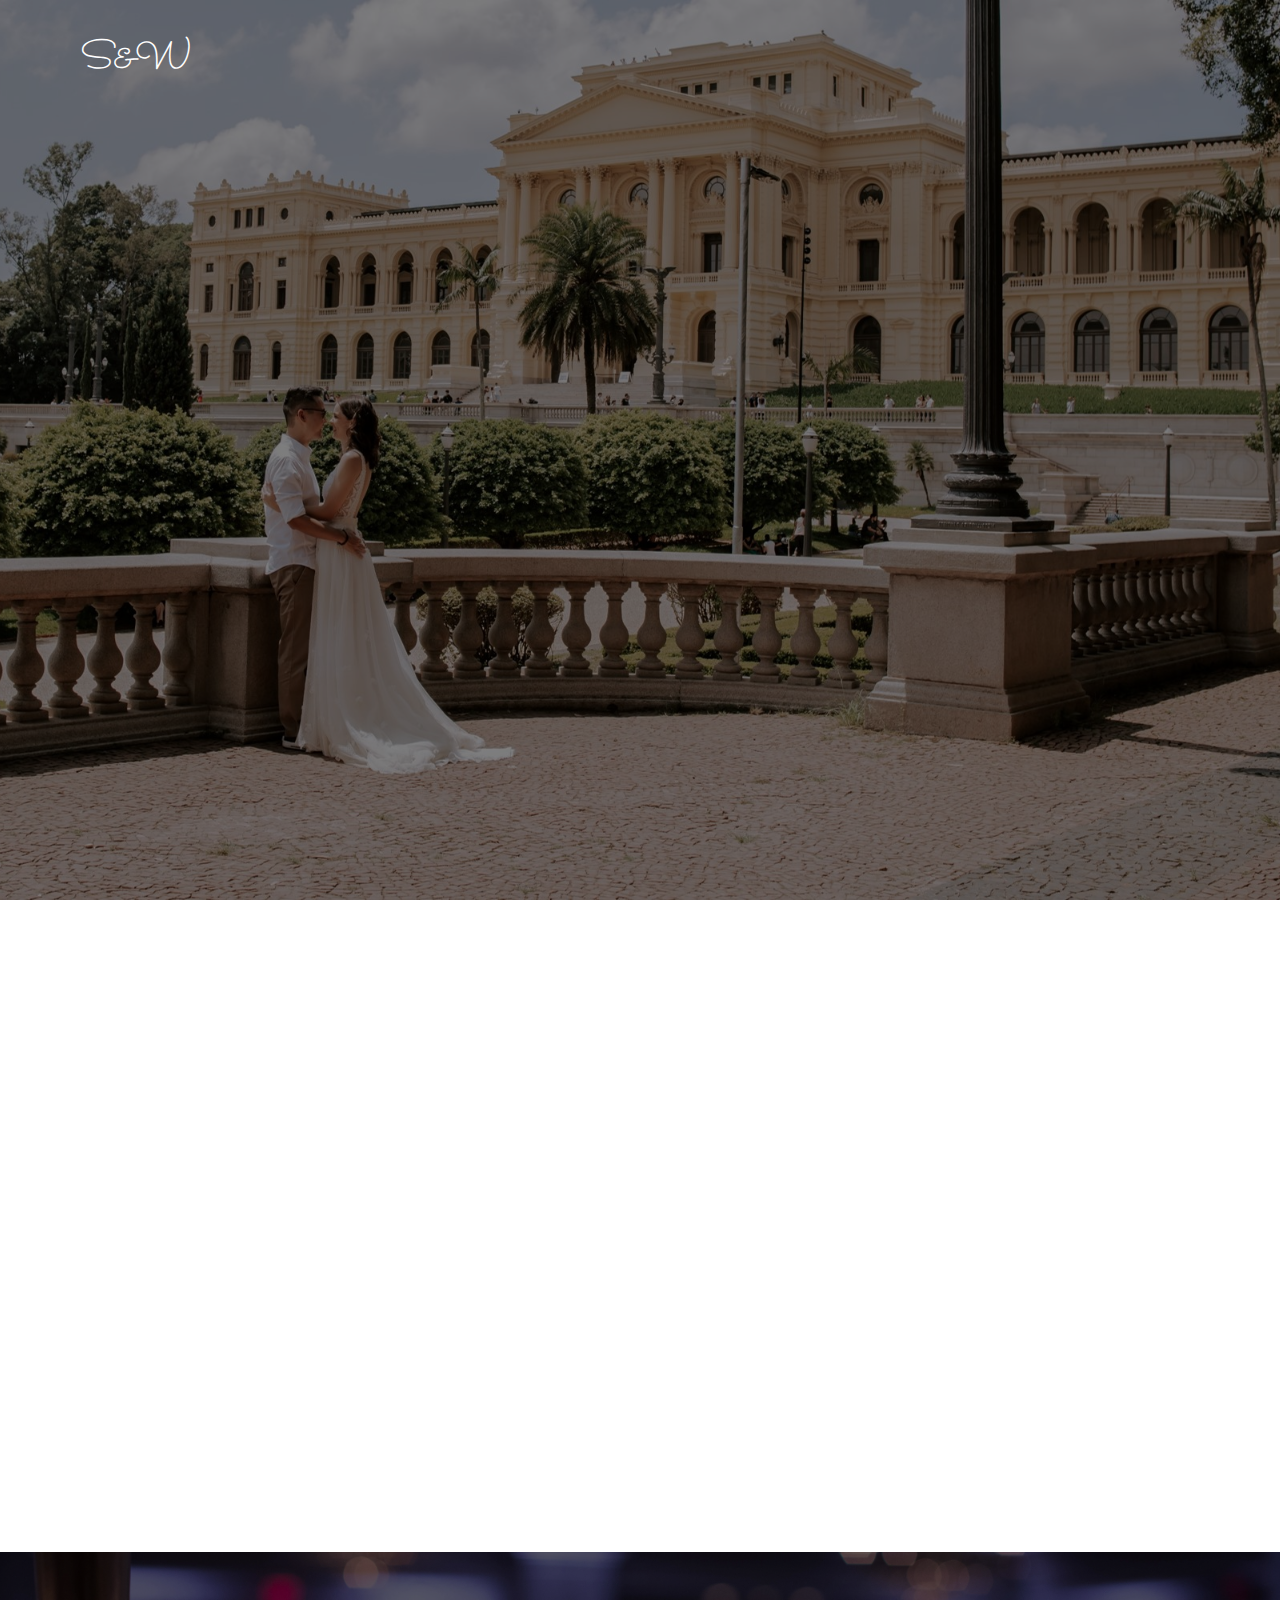
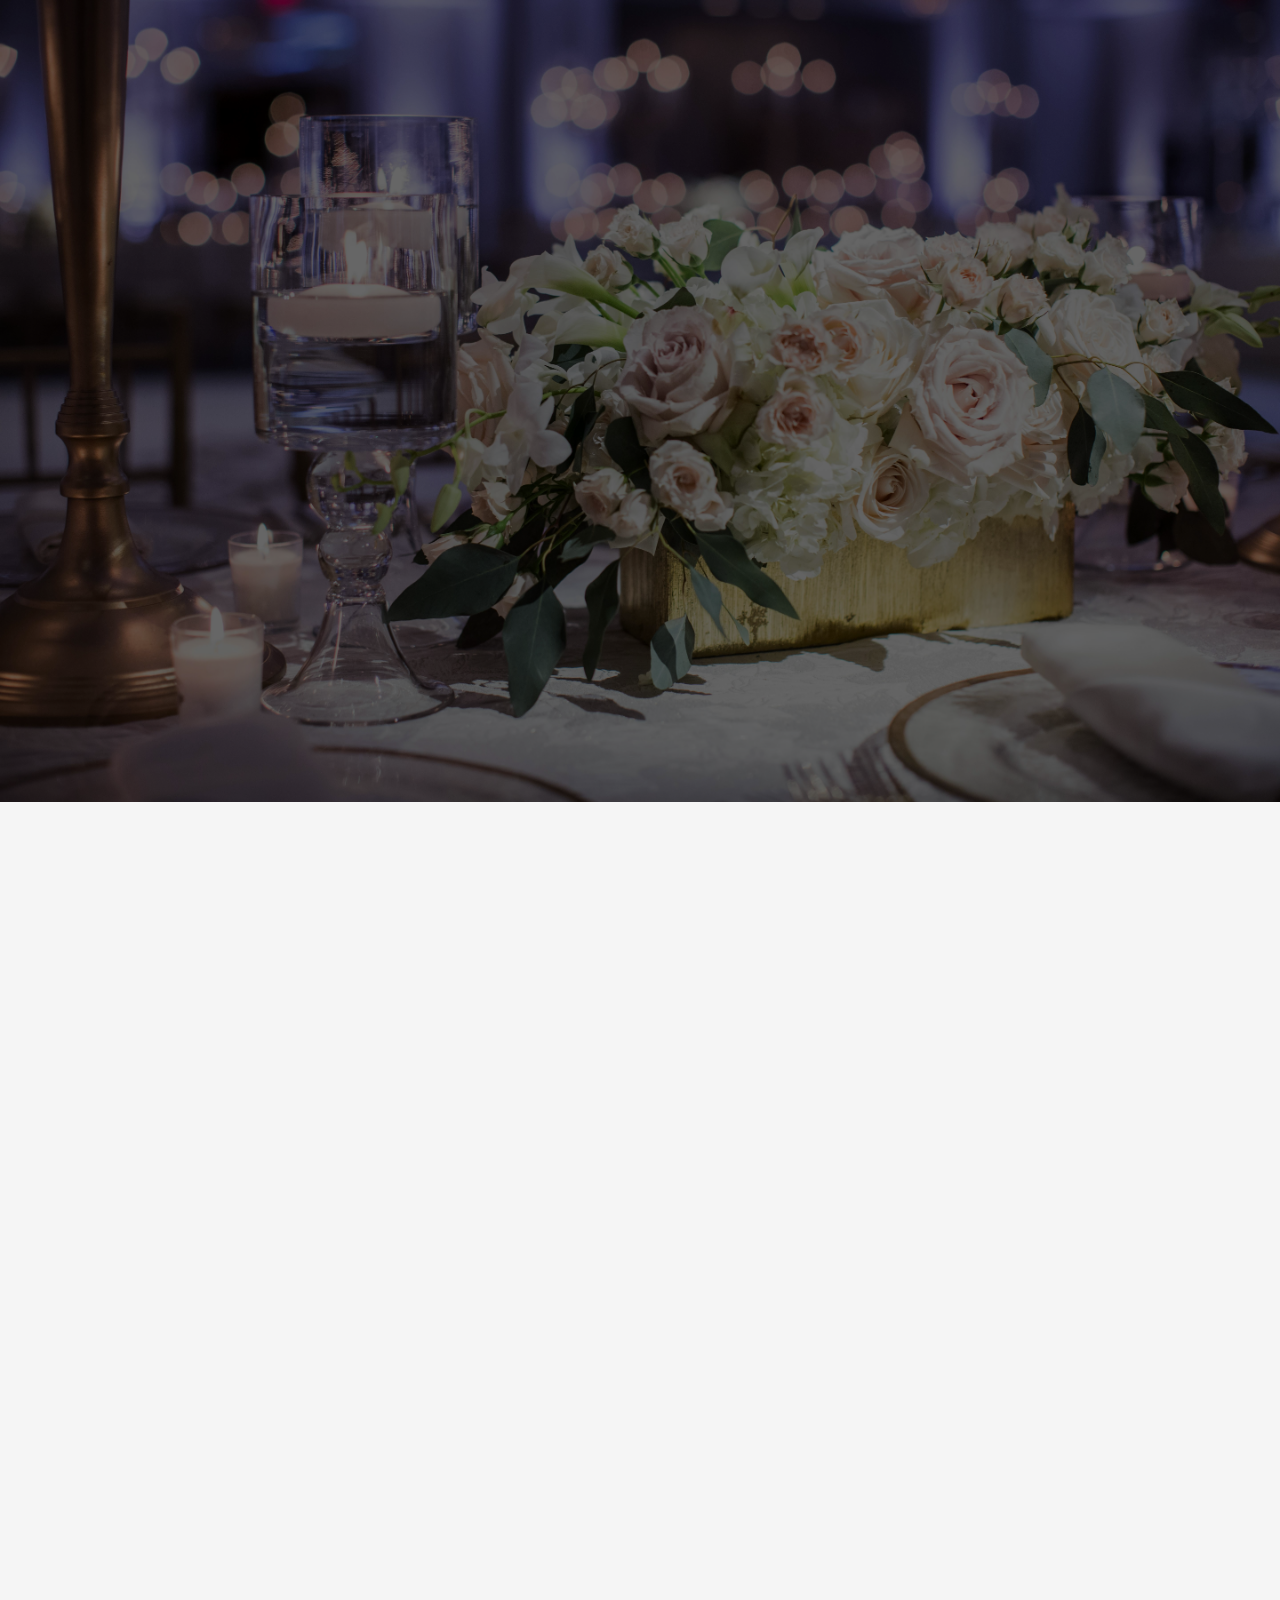
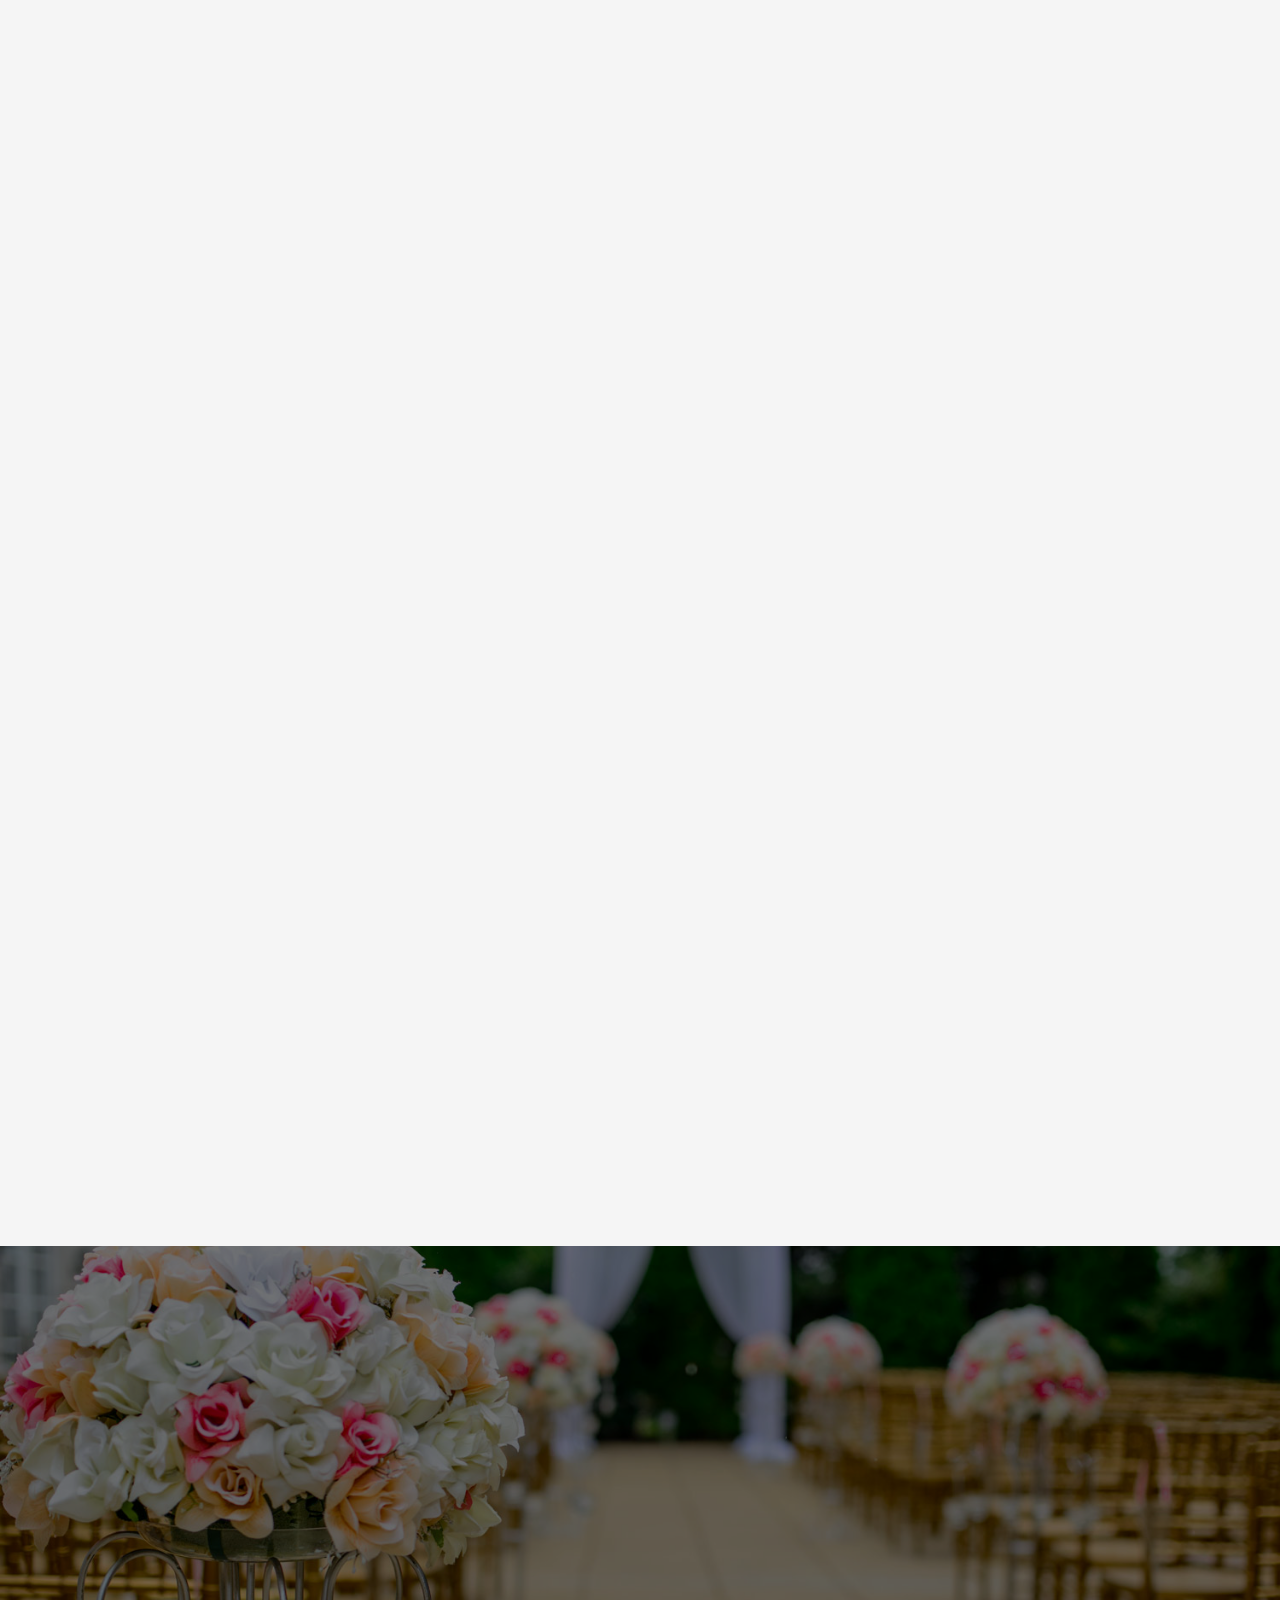
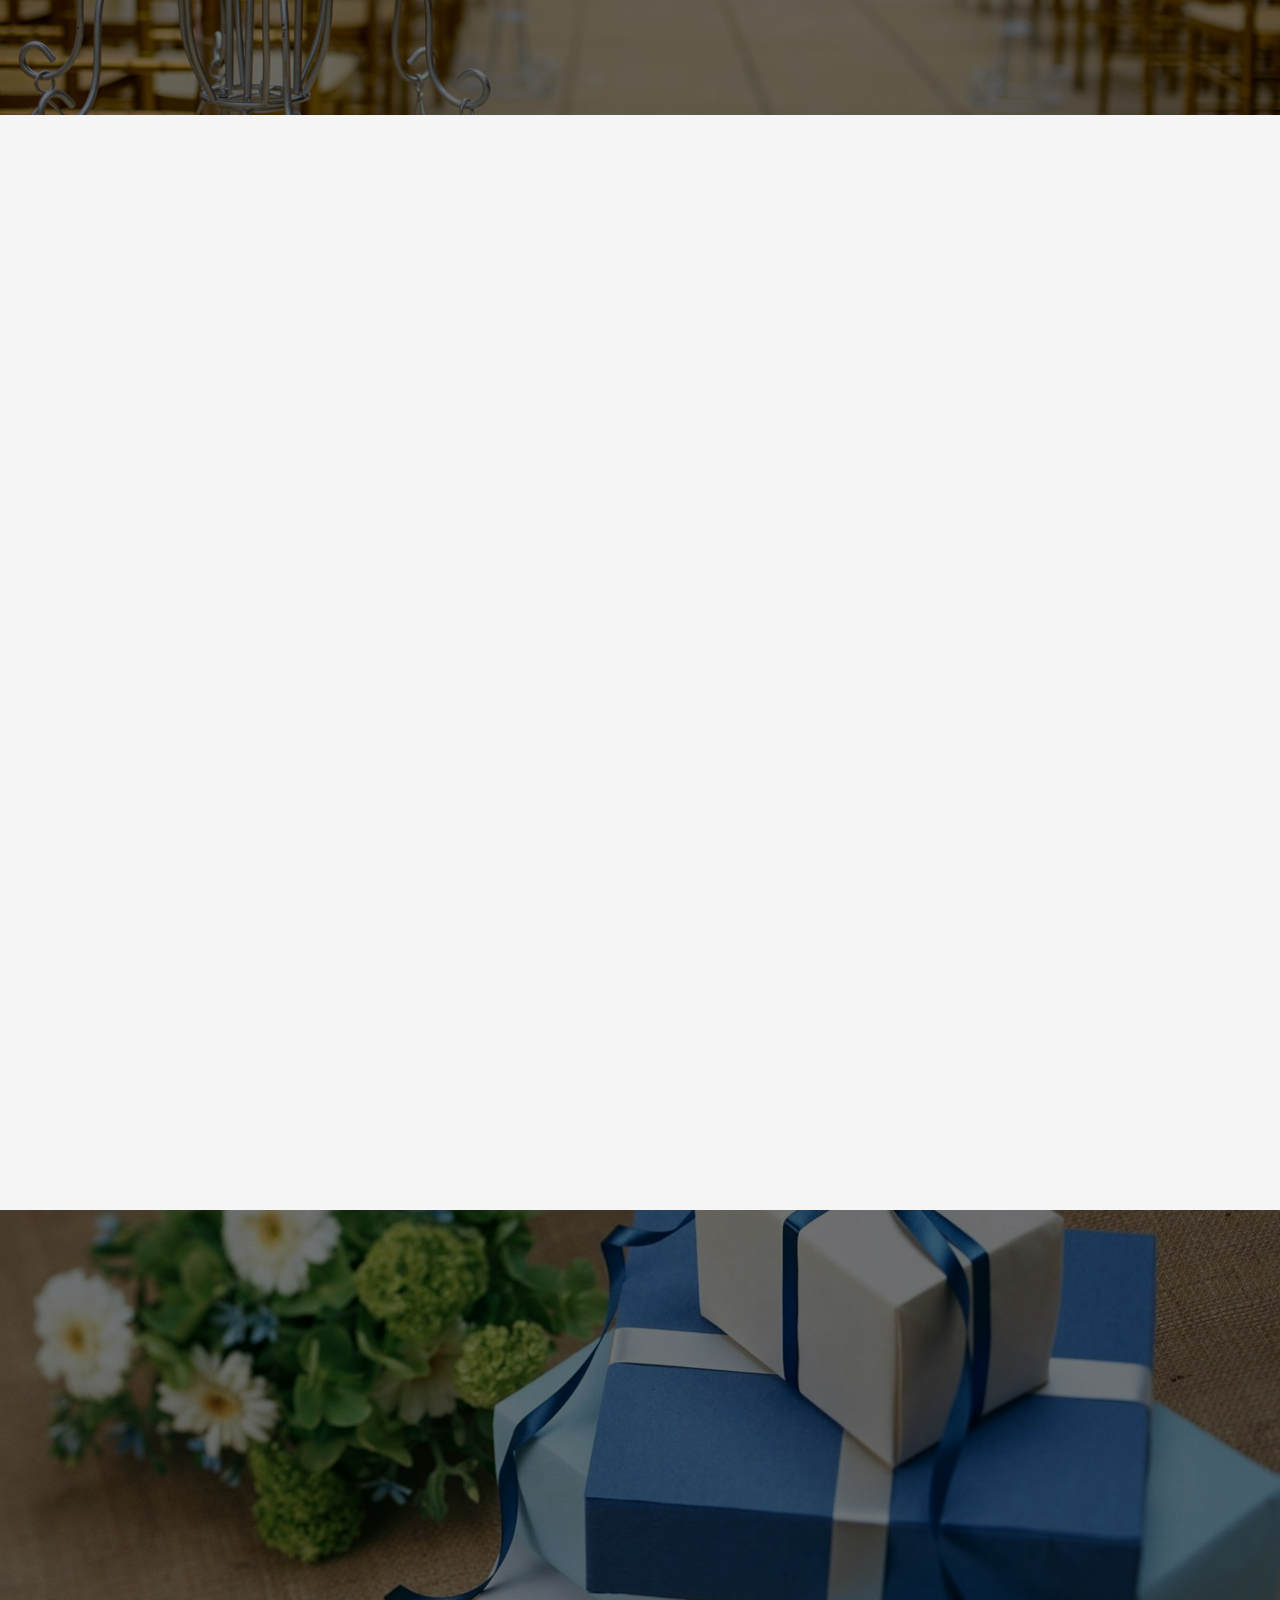
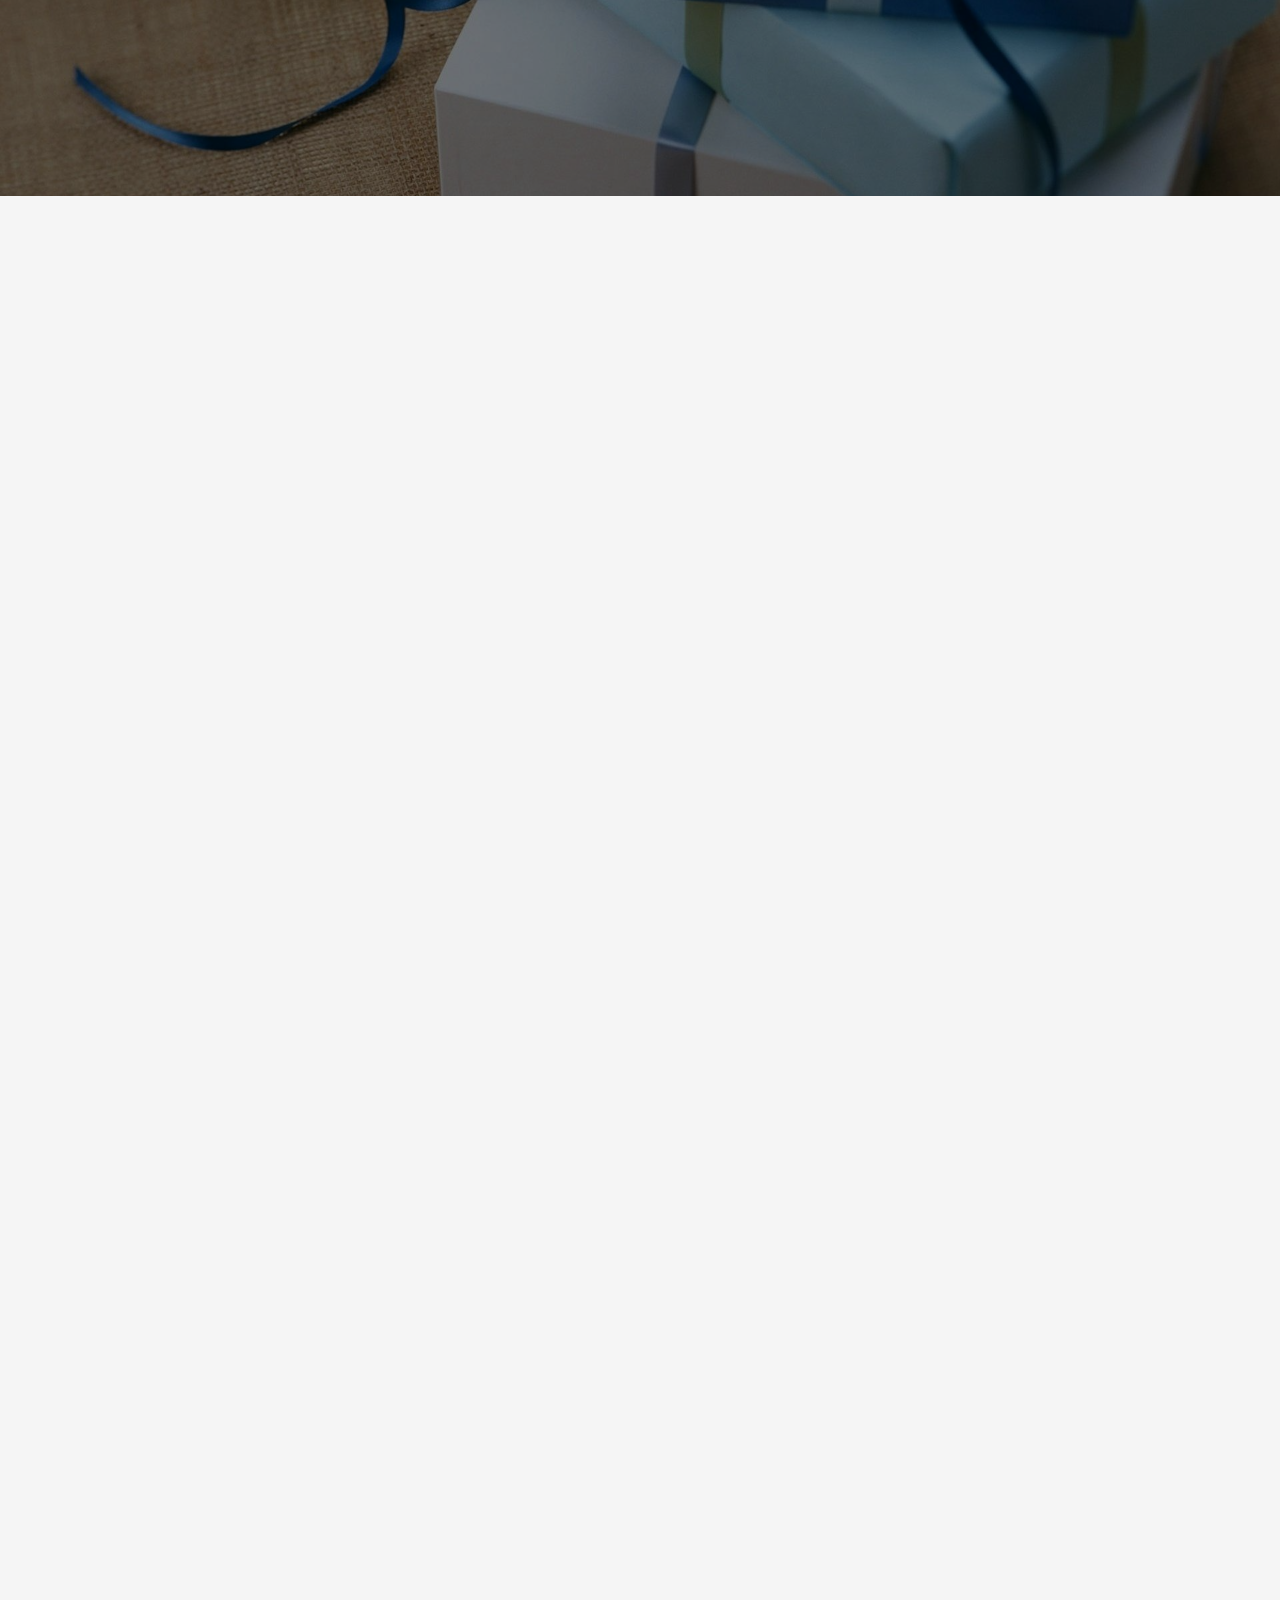
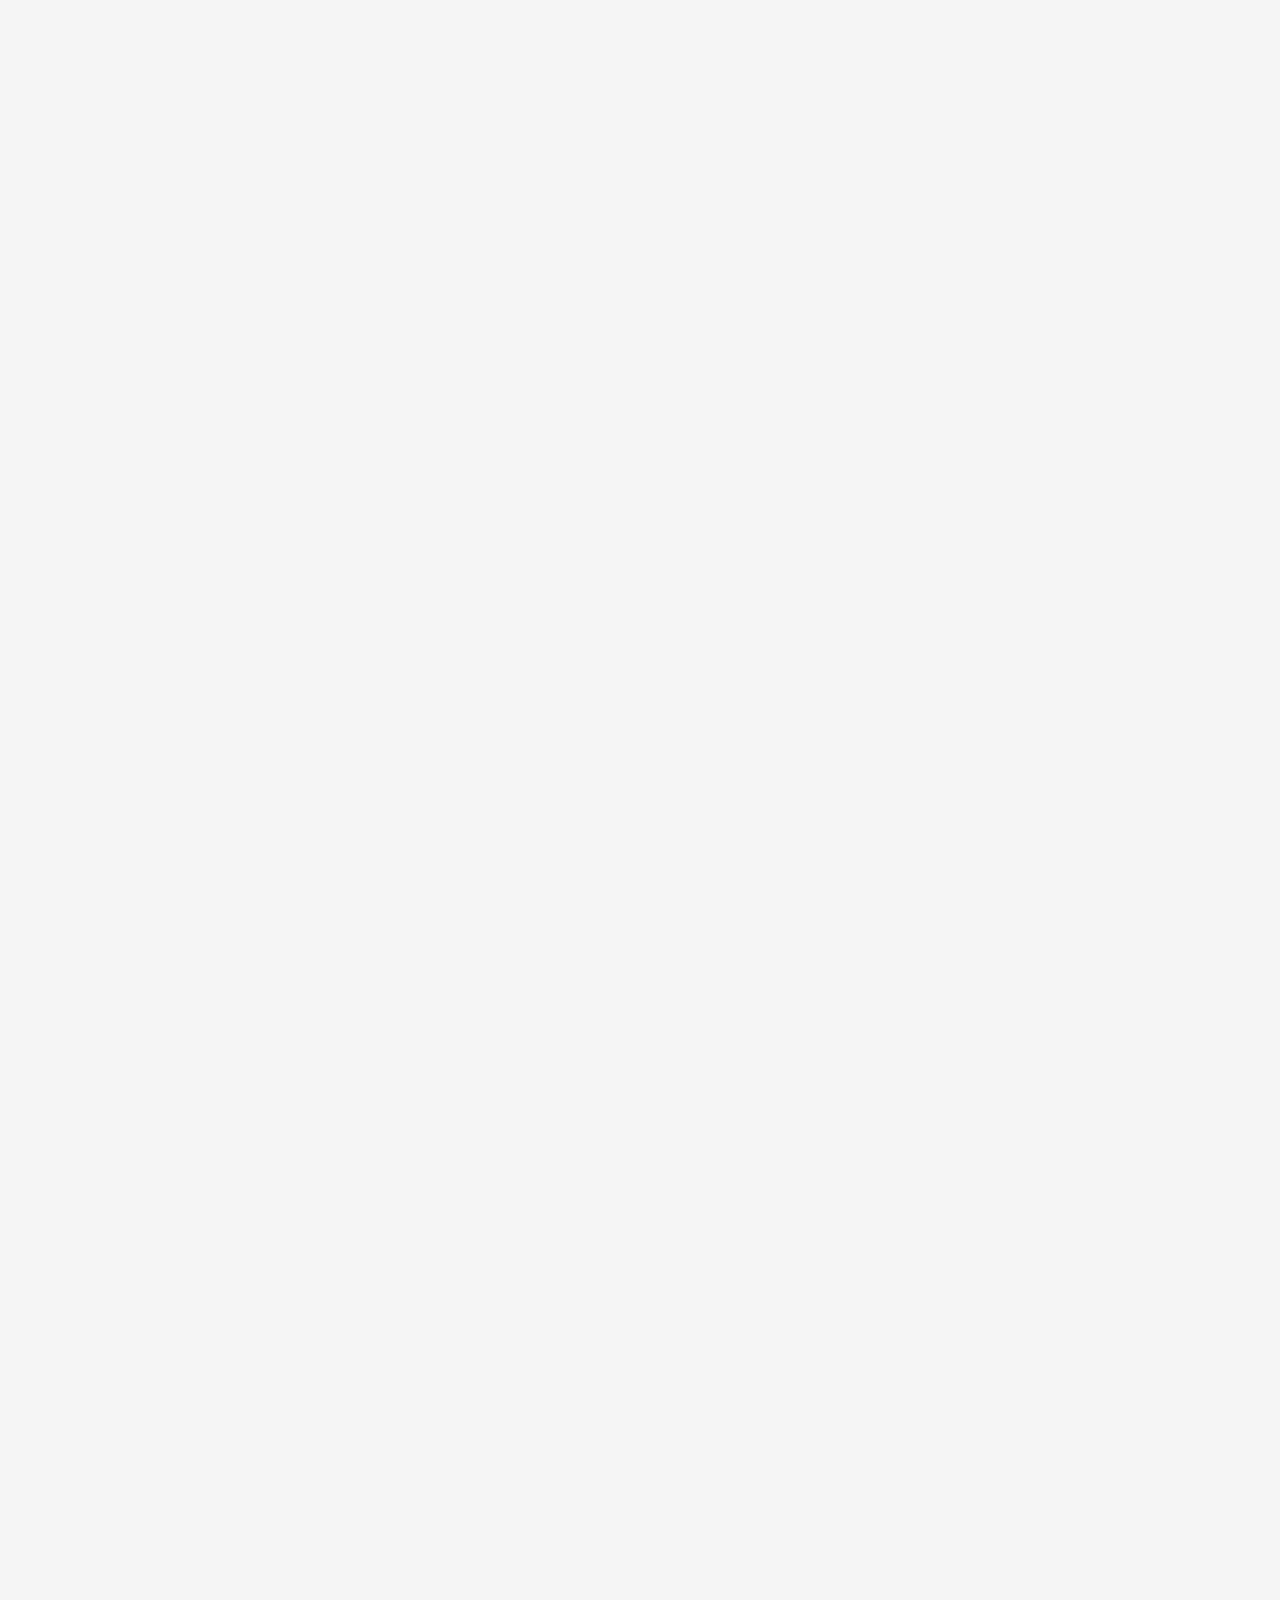
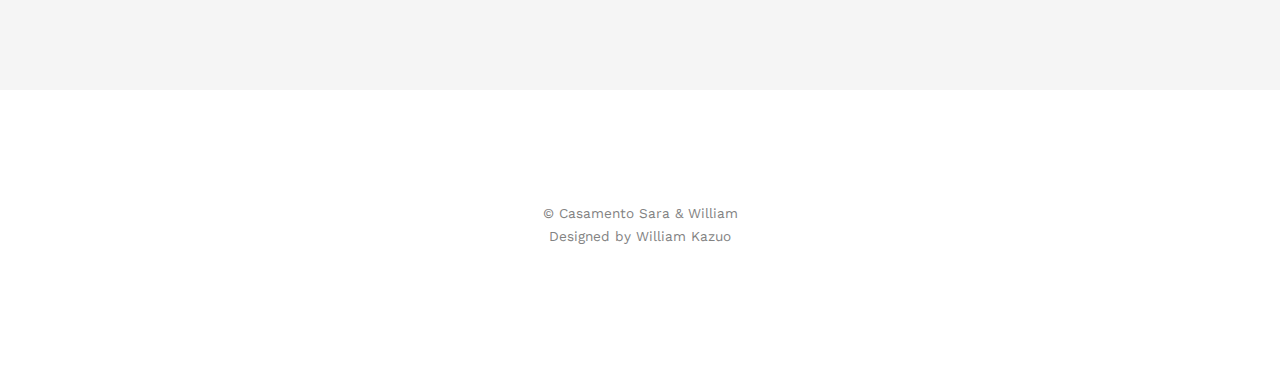
==== commit fb27435d: "Update index.html" ====
--- a/index.html
+++ b/index.html
@@ -106,7 +106,6 @@
 							<h1>Sara &amp; William</h1>
 							<h2>O dia mais esperado por nós está chegando!</h2>
 							<div class="simply-countdown simply-countdown-one"></div>
-							<p><a href="#" class="btn btn-default btn-sm">Save the date</a></p>
 						</div>
 					</div>
 				</div>
@@ -283,10 +282,11 @@
 				<div class="col-md-8 col-md-offset-2 text-center fh5co-heading">
 					<h2>Você irá celebrar com a gente?</h2>
 					<p>Por favor, preencha o formulário abaixo confirmando a sua presença. Obrigado!</p>
-
-				</div>
-			</div>
-			<div class="row animate-box">
+					<p><a href="https://forms.gle/yFYM2whuPhs2wUhF9" class="btn btn-default btn-sm">Formulário de confirmação</a></p>
+
+				</div>
+			</div>
+			<!-- <div class="row animate-box">
 				<div class="col-md-10 col-md-offset-1">
 					<form class="form-inline">
 						<div class="col-md-4 col-sm-4">
@@ -306,7 +306,7 @@
 						</div>
 					</form>
 				</div>
-			</div>
+			</div> -->
 		</div>
 	</div>
 
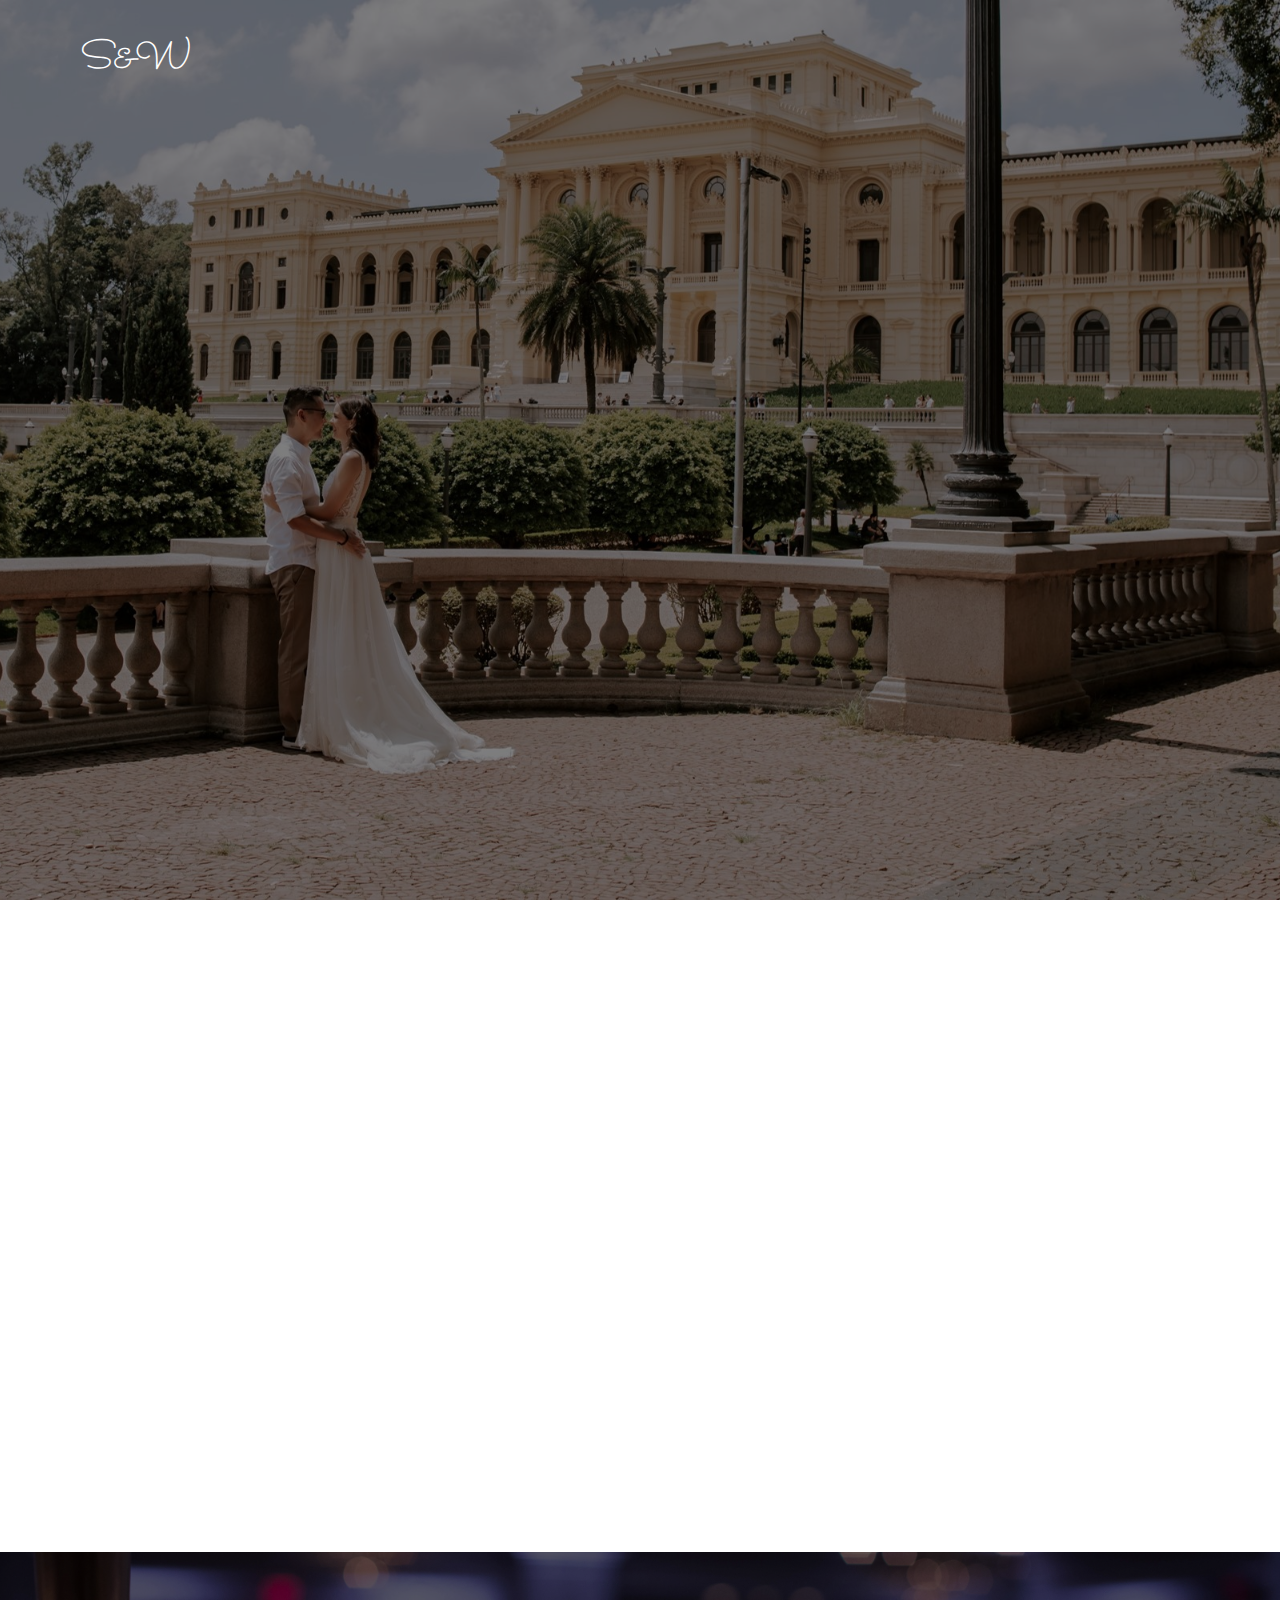
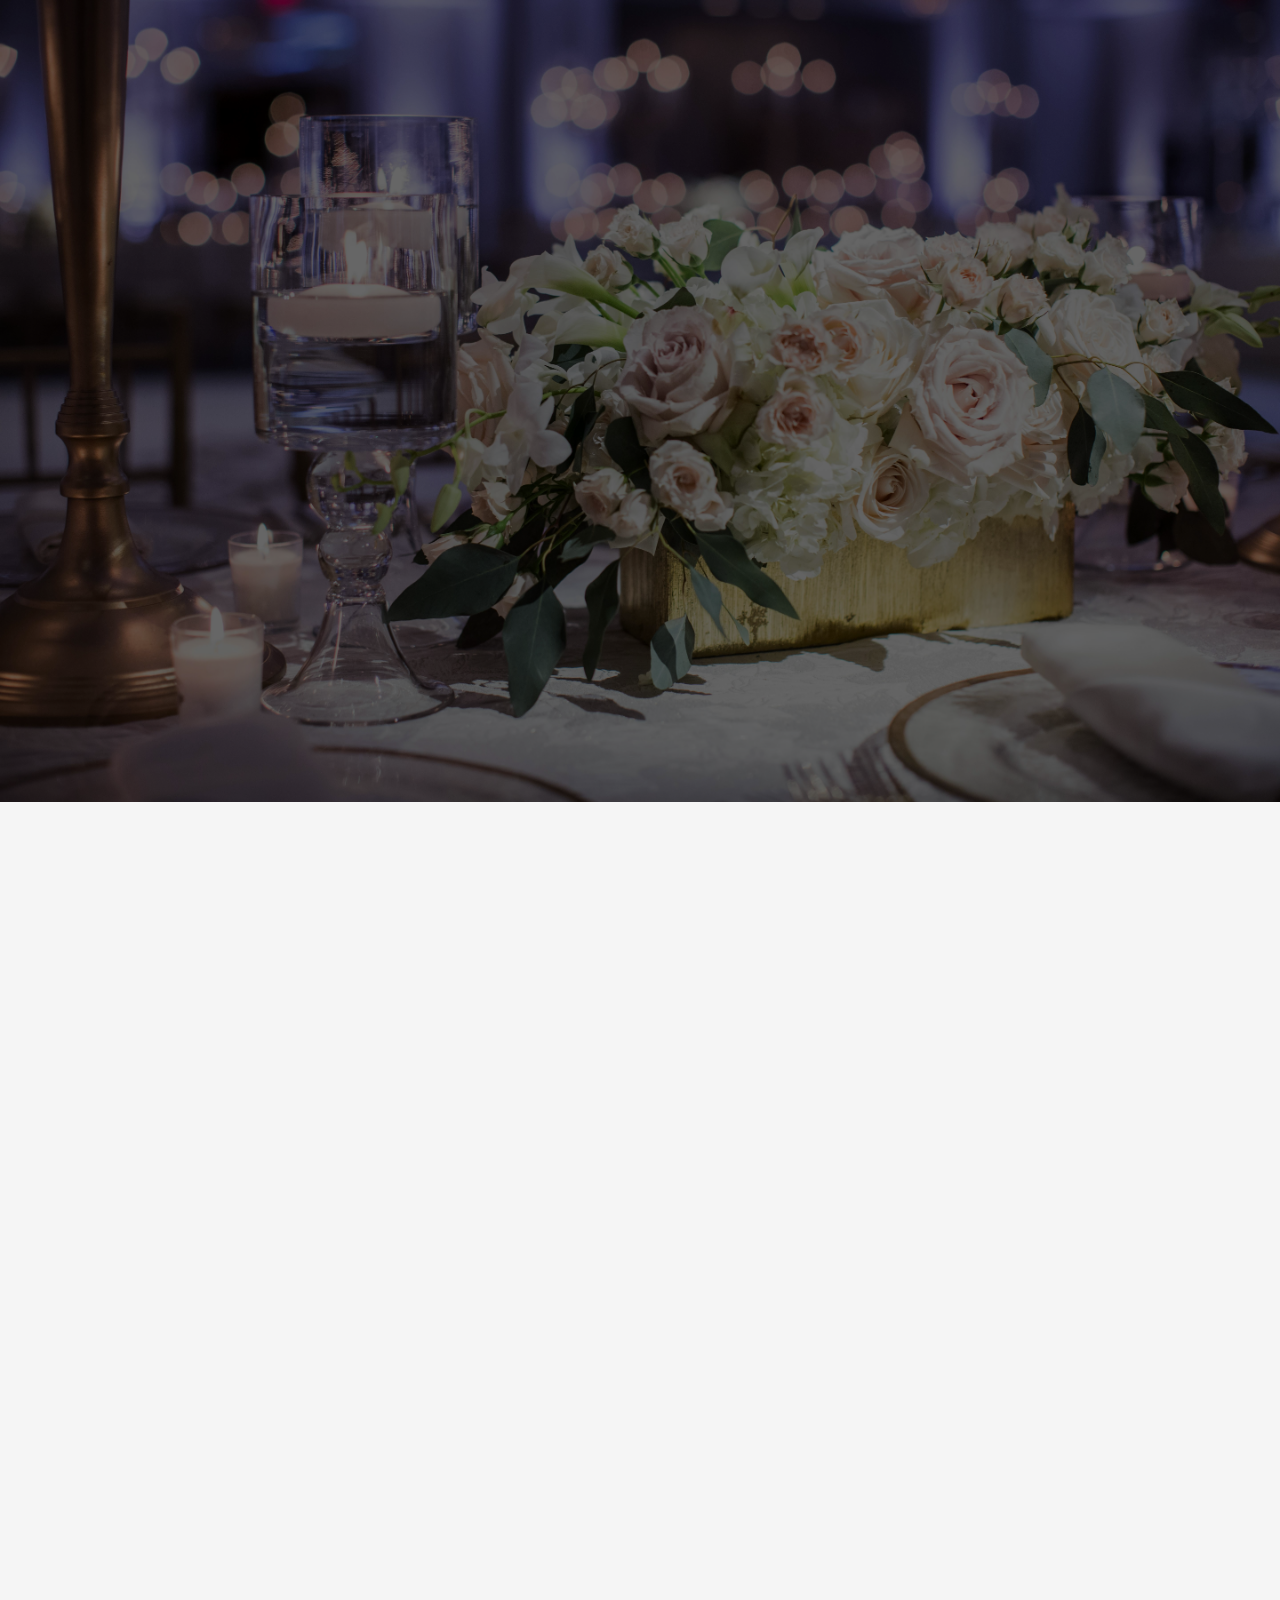
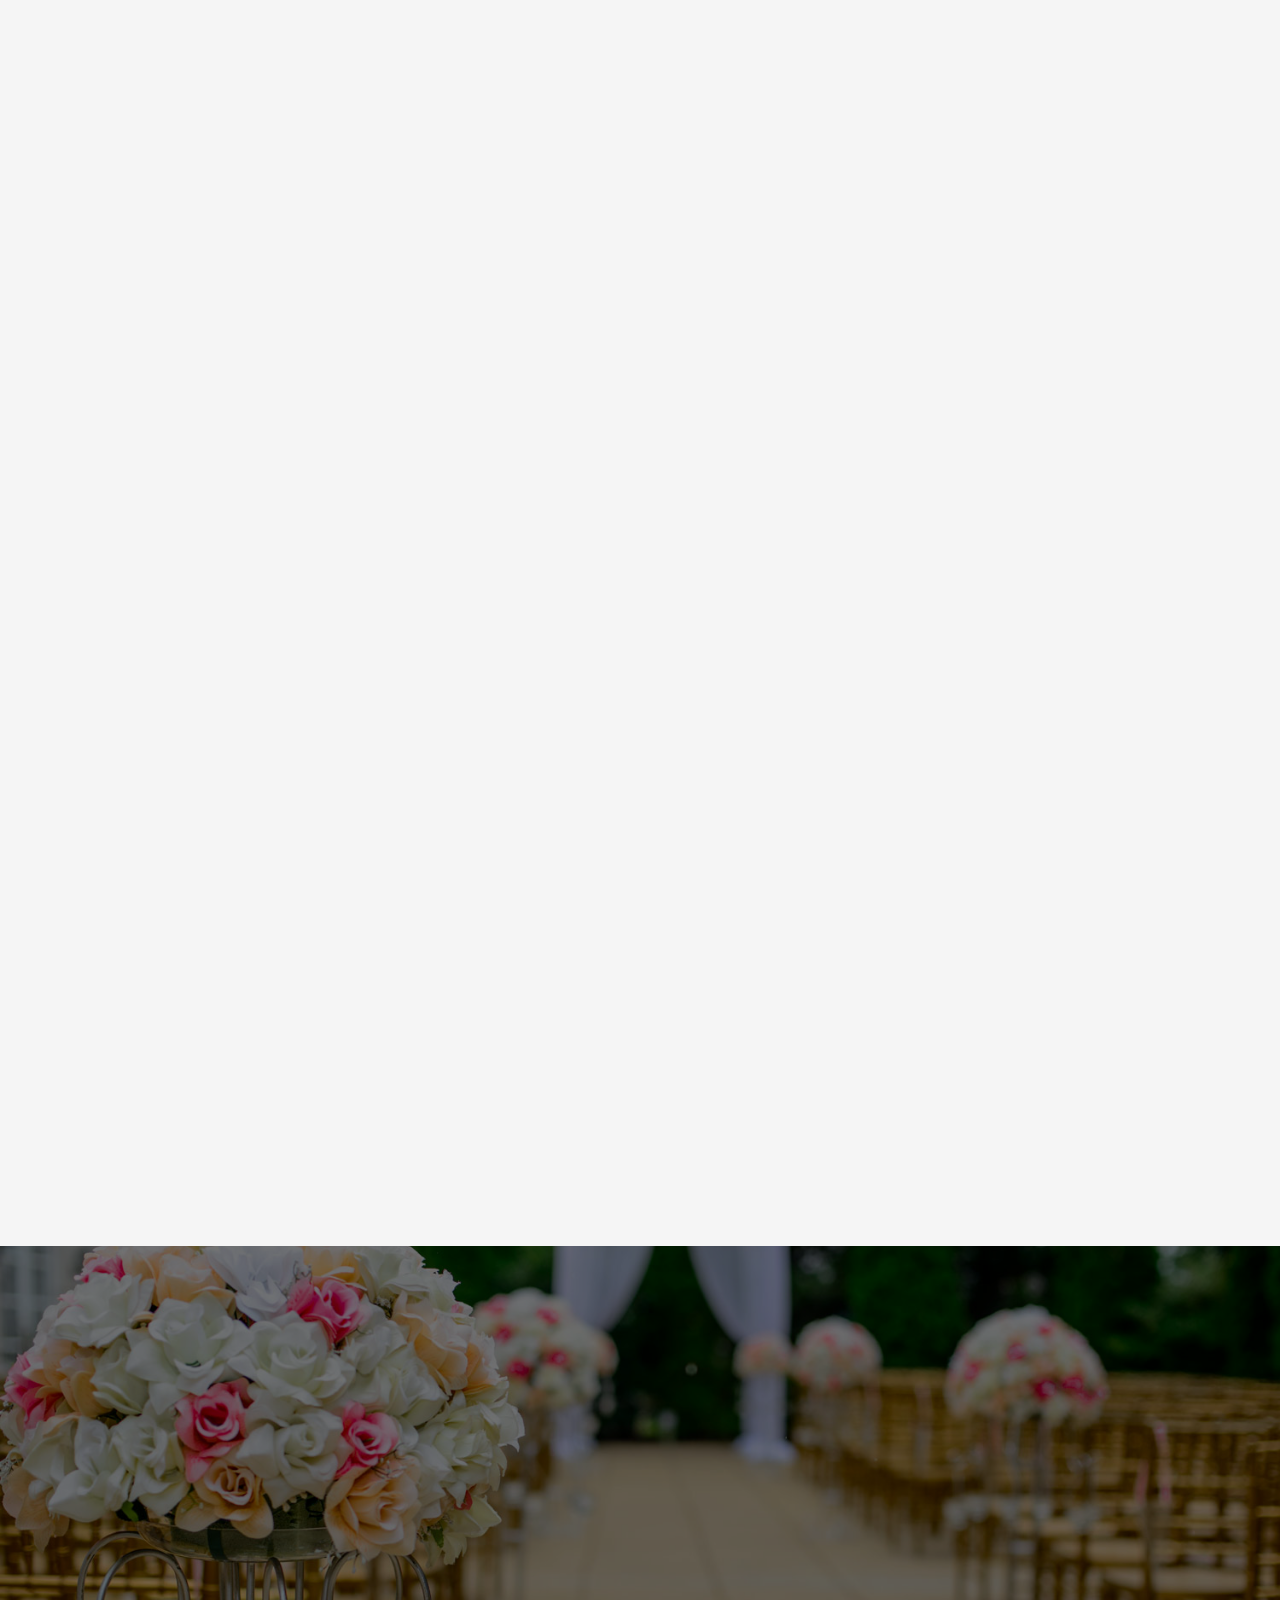
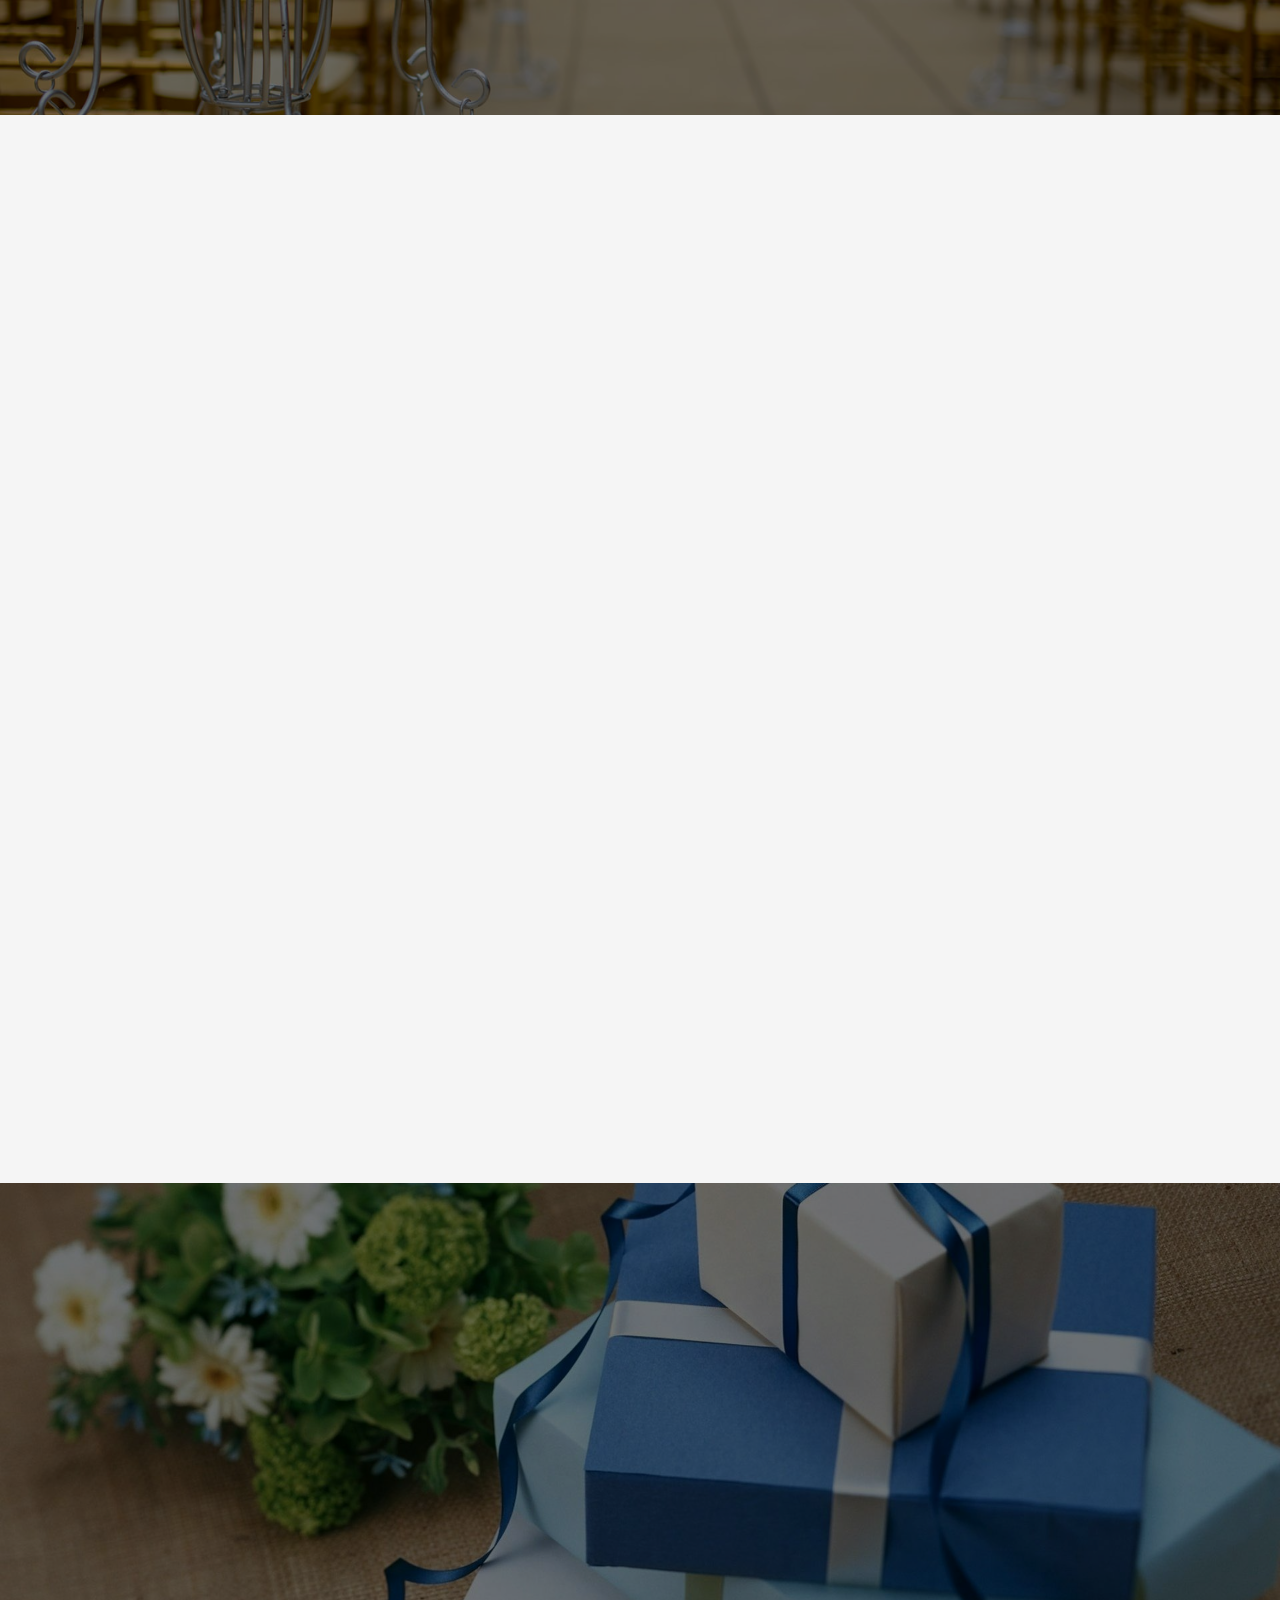
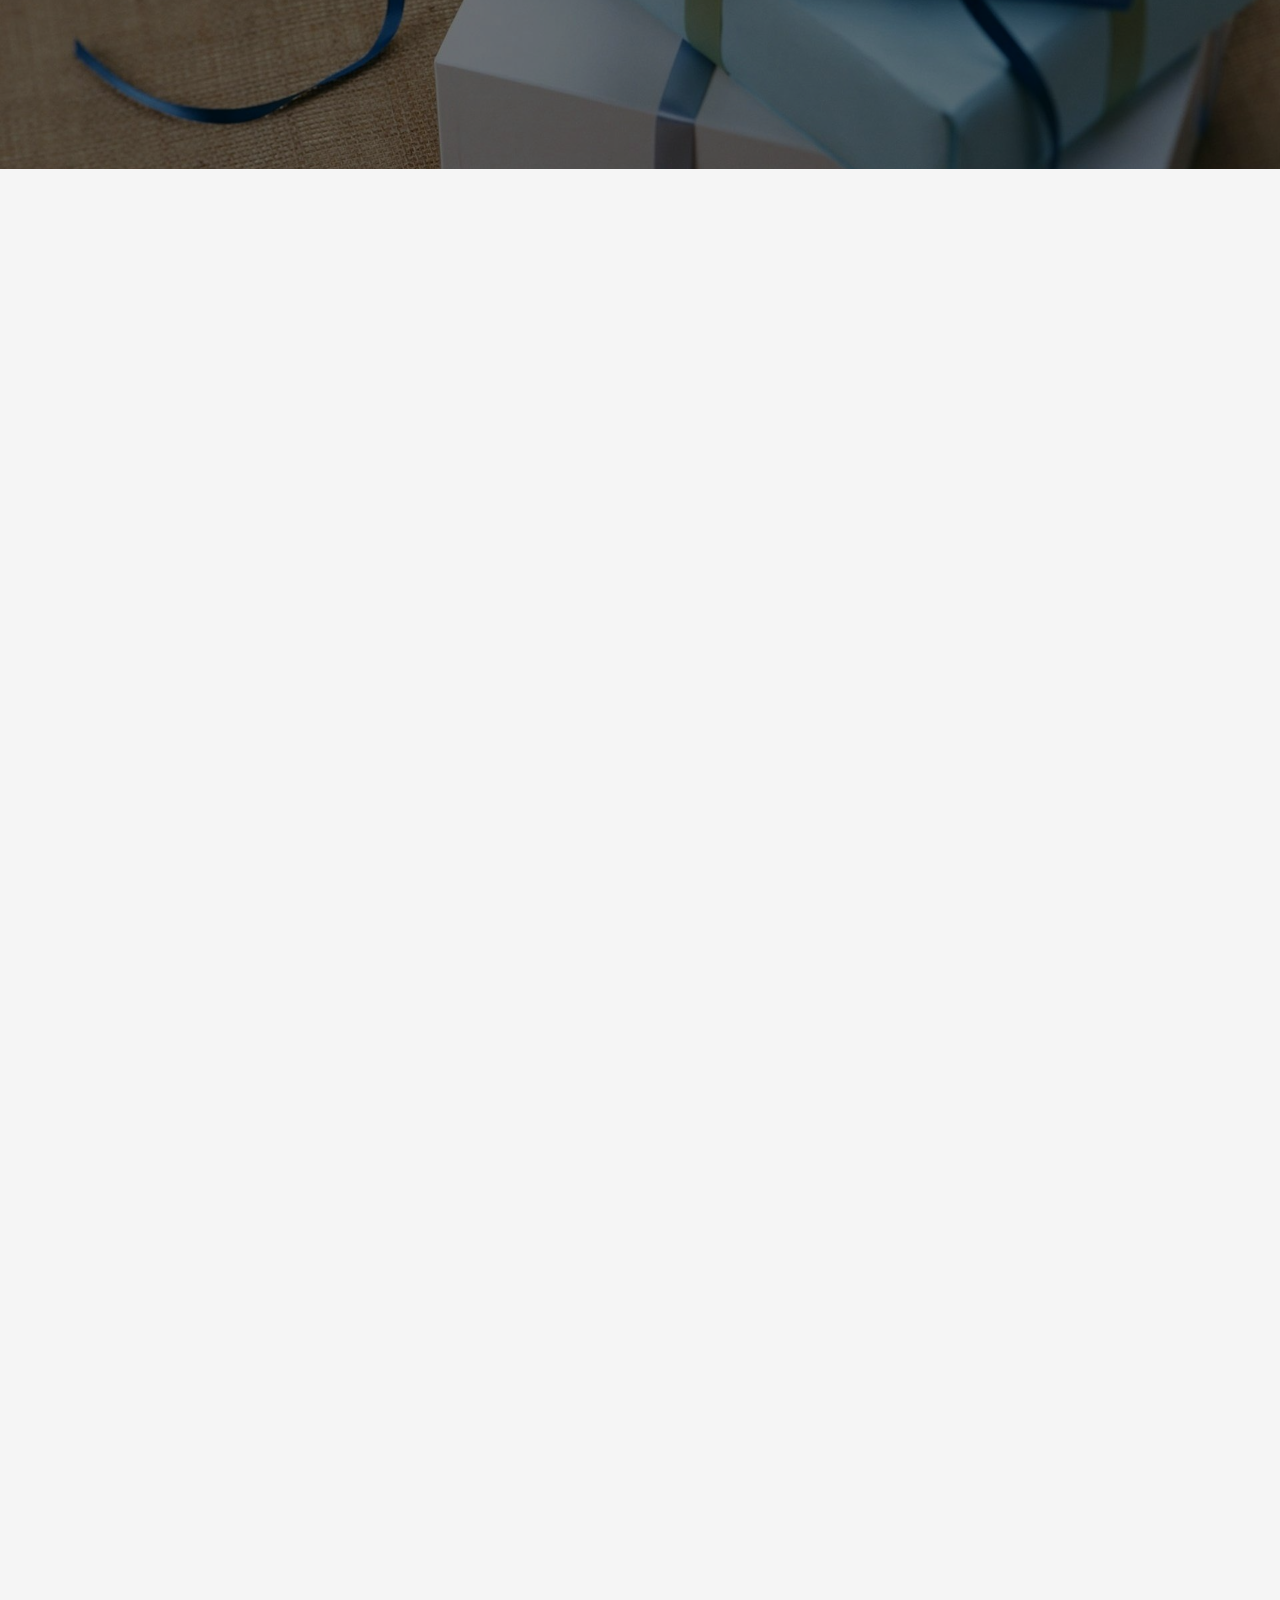
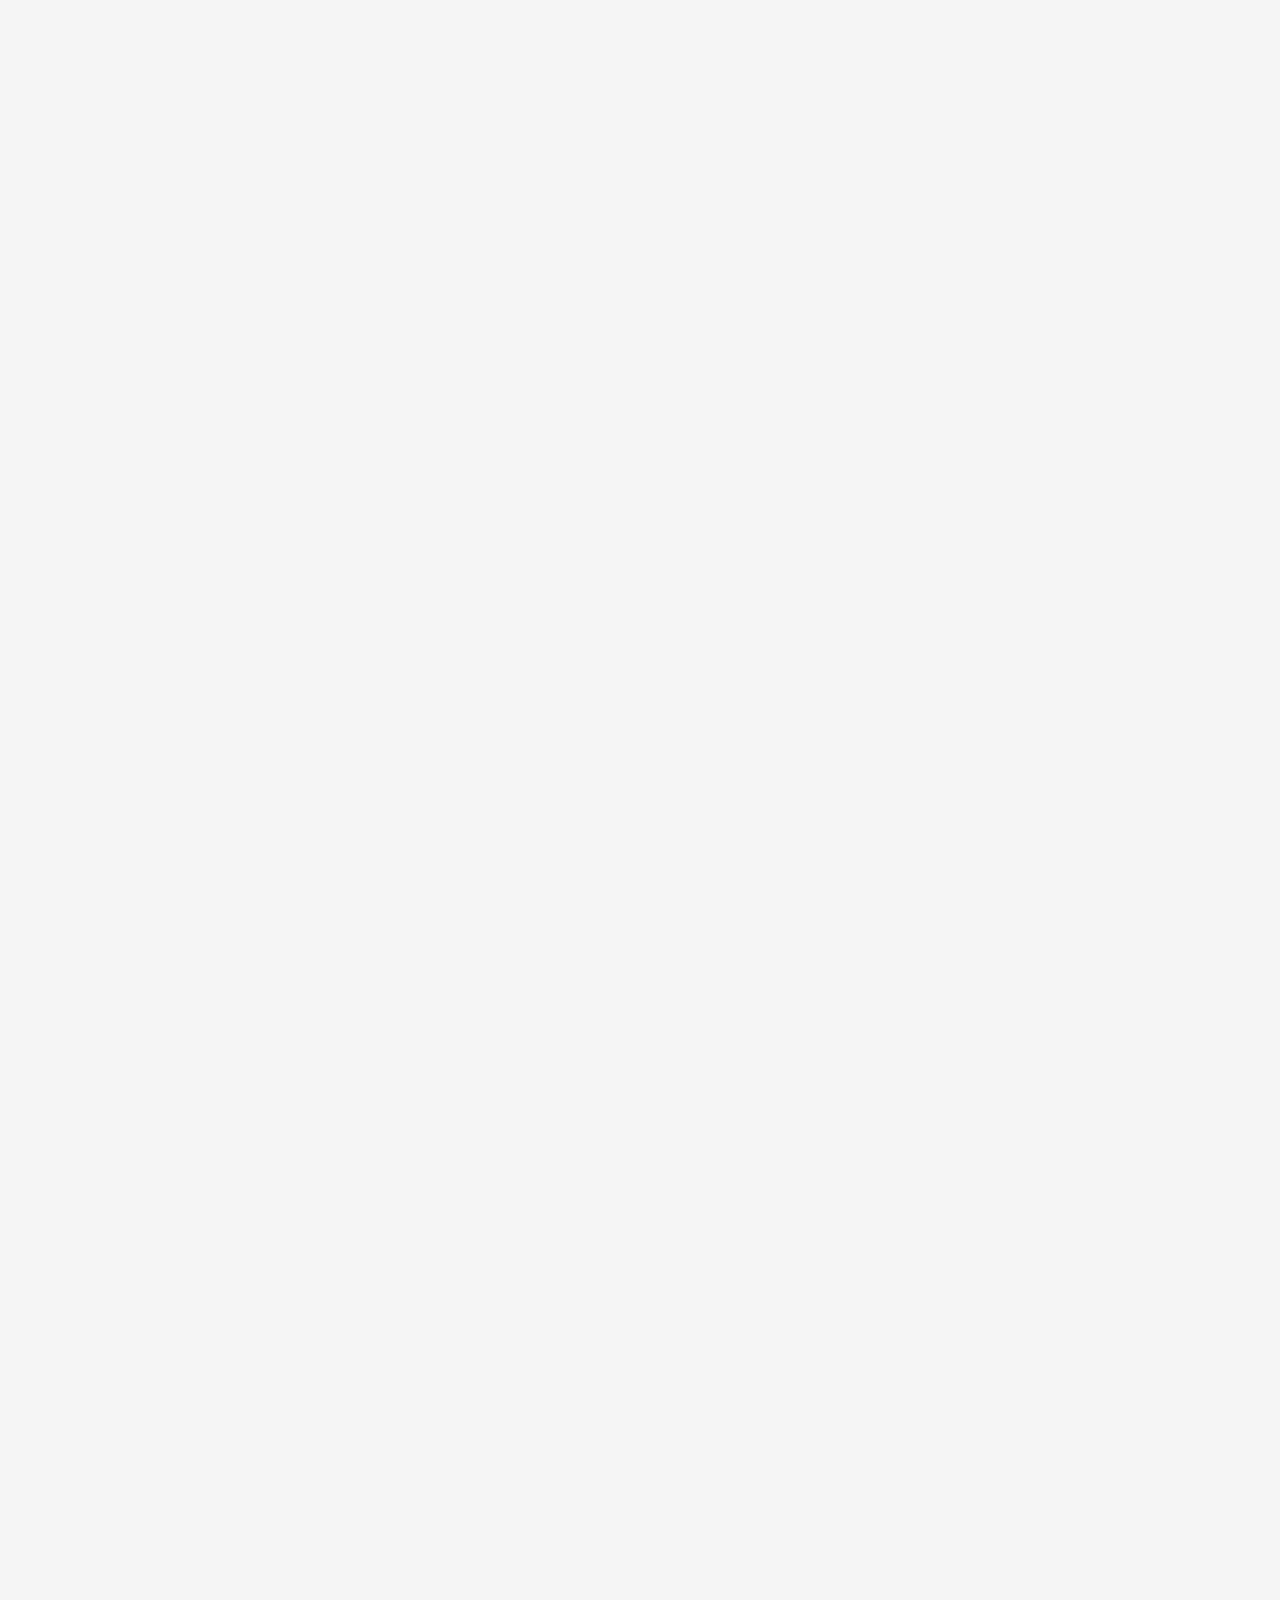
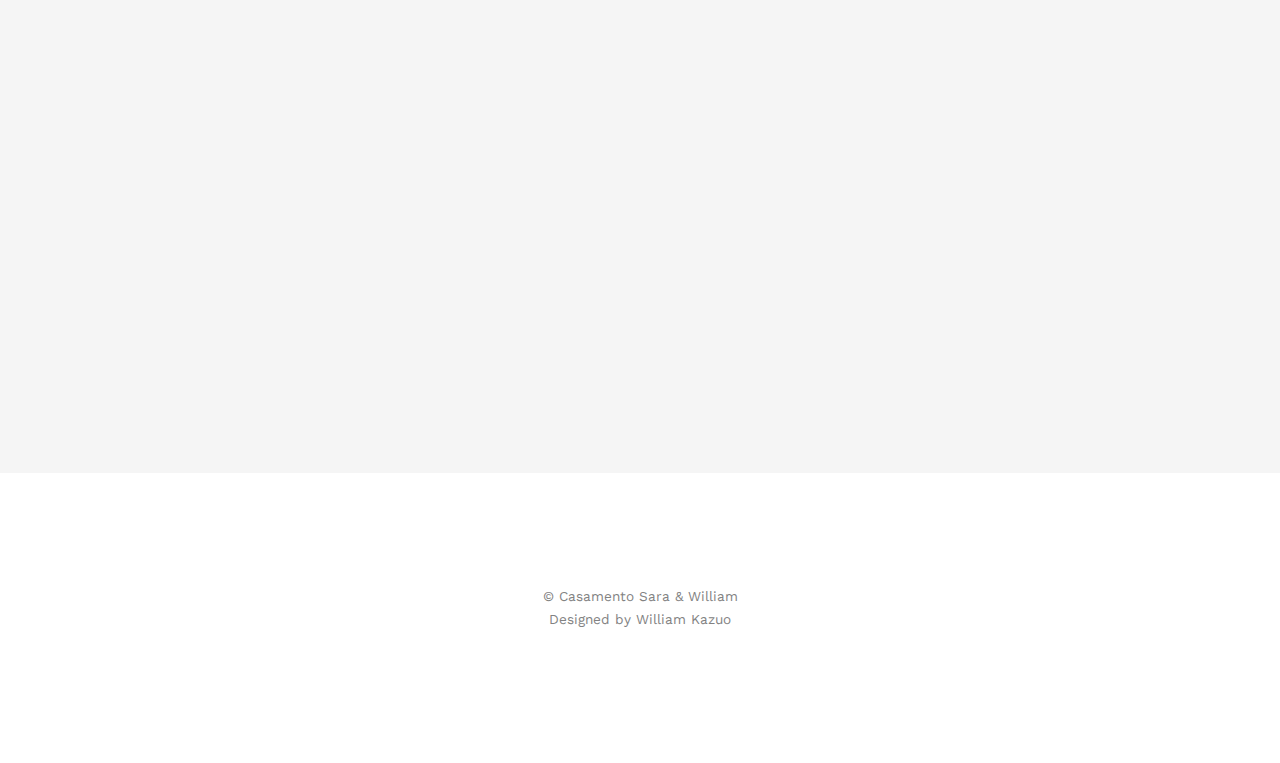
==== commit 41e772f9: "Update index.html" ====
--- a/index.html
+++ b/index.html
@@ -325,27 +325,27 @@
 					
 					<div class="feature-left animate-box" data-animate-effect="fadeInLeft">
 						<span class="icon">
-							<i class="icon-image"></i>
+							<i class="icon-location-pin"></i>
 						</span>
 						<div class="feature-copy">
 							<h3>Como chego nos locais?</h3>
-							<p>Recomendamos ir de carro para ambos os locais para maior comodidade. Reforçamos: fiquem atentos aos horários, não cheguem atrasados, lembrem-se de que será em uma sexta-feira o casamento e será necessário fazer 2 locomoções, uma para chegar à Igreja Nossa Senhora do Brasil na Zona Oeste e, após a celebração, novamente se deslocar até o local da festa na Zona Oeste, no Palacete Rosa  </p>
+							<p>Recomendamos ir de carro para ambos os locais para maior comodidade. Reforçamos: fiquem atentos aos horários, não cheguem atrasados, lembrem-se de que será em uma sexta-feira o casamento e será necessário fazer 2 locomoções, uma para chegar à Igreja Nossa Senhora do Brasil, após a celebração, e novamente se deslocar até o local da festa, no Palacete Rosa  </p>
 						</div>
 					</div>
 
 					<div class="feature-left animate-box" data-animate-effect="fadeInLeft">
 						<span class="icon">
-							<i class="icon-calendar"></i>
+							<i class="icon-location2"></i>
 						</span>
 						<div class="feature-copy">
 							<h3>Como estaciono nos locais?</h3>
-							<p>Tanto na Paróquia Nossa Senhora do Brasil quanto no Palacete Rosa haverão serviços de vallet. Na Paróquia o valor é de R$ 20 por carro e no Palacete Rosa de R$ 30 por carro</p>
+							<p>Tanto na Paróquia Nossa Senhora do Brasil quanto no Palacete Rosa haverão serviços de vallet. Na Paróquia o valor em jun/24 é de R$ 20 por carro e no Palacete Rosa de R$ 30 por carro</p>
 						</div>
 					</div>
 
 					<div class="feature-left animate-box" data-animate-effect="fadeInLeft">
 						<span class="icon">
-							<i class="icon-image"></i>
+							<i class="icon-hand"></i>
 						</span>
 						<div class="feature-copy">
 							<h3>Existe alguma restrição de roupa?</h3>
@@ -359,27 +359,27 @@
 					
 					<div class="feature-left animate-box" data-animate-effect="fadeInLeft">
 						<span class="icon">
-							<i class="icon-image"></i>
+							<i class="icon-head"></i>
 						</span>
 						<div class="feature-copy">
 							<h3>Posso levar acompanhante?</h3>
-							<p>Favor perguntar antes para nós se é possível, pois temos o número de convidados contados e qualquer pessoa fora da lista não poderá entrar!</p>
+							<p>Por gentileza perguntar antes para nós se é possível, pois temos o número de convidados contados e pessoas fora da lista não poderão entrar!</p>
 						</div>
 					</div>
 	
 					<div class="feature-left animate-box" data-animate-effect="fadeInLeft">
 						<span class="icon">
-							<i class="icon-calendar"></i>
+							<i class="icon-shopping-bag"></i>
 						</span>
 						<div class="feature-copy">
 							<h3>Qual presente dar ao casal?</h3>
-							<p>No dia do casamento, nossa futura casa infelizmente ainda não estará pronta, pois estamos comprando o imóvel na planta. Por conta disso, definimos uma lista de presentes que pode ser encontrada abaixo e o mais ideal seria presentear em dinheiro por não termos espaço para armazenar os items no momento do casamento. Se preferirem presentear com o produto, por favor consultar-nos para verificarmos se outra pessoa já presenteou e a disponibilidade de espaço em nossa casa! Agradecemos imensamente a ajuda!</p>
+							<p>No dia do casamento, nossa futura casa infelizmente ainda não estará pronta, pois estamos comprando o imóvel na planta. Por conta disso, definimos uma lista de presentes que pode ser encontrada abaixo e, se possível, o mais ideal seria presentear em dinheiro por não termos espaço para armazenar os items no momento do casamento. Se preferirem presentear com o produto, por favor consultar-nos para verificarmos se outra pessoa já presenteou e se há espaço para armazenar! Agradecemos desde já a ajuda nessa nova etapa das nossas vidas!</p>
 						</div>
 					</div>
 
 					<div class="feature-left animate-box" data-animate-effect="fadeInLeft">
 						<span class="icon">
-							<i class="icon-video"></i>
+							<i class="icon-info"></i>
 						</span>
 						<div class="feature-copy">
 							<h3>Mais Dúvidas?</h3>
@@ -459,15 +459,6 @@
 						</a>
 					</li>
 
-					<li class="one-third animate-box" data-animate-effect="fadeIn" style="background-image: url(images/produtos/geladeira1.png); ">
-						<a href="#" class="color-3">
-							<div class="case-studies-summary">
-								<span>R$ 3.499</span>
-								<h2>Geladeira Samsung</h2>
-							</div>
-						</a>
-					</li>
-
 					<li class="one-third animate-box" data-animate-effect="fadeIn" style="background-image: url(images/produtos/batededeira1.jpg); ">
 						<a href="#" class="color-3">
 							<div class="case-studies-summary">
@@ -599,6 +590,51 @@
 							<div class="case-studies-summary">
 								<span>R$ 179</span>
 								<h2>Churrasqueira Elétrica Mondial</h2>
+							</div>
+						</a>
+					</li>
+
+					<li class="one-third animate-box" data-animate-effect="fadeIn" style="background-image: url(images/produtos/conjunto_porcelanato.png); ">
+						<a href="#" class="color-3">
+							<div class="case-studies-summary">
+								<span>R$ 519</span>
+								<h2>Conjunto Porcelanato</h2>
+							</div>
+						</a>
+					</li>
+
+					<li class="one-third animate-box" data-animate-effect="fadeIn" style="background-image: url(images/produtos/edredom_zelo.png); ">
+						<a href="#" class="color-3">
+							<div class="case-studies-summary">
+								<span>R$ 299</span>
+								<h2>Edredom Zelo</h2>
+							</div>
+						</a>
+					</li>
+
+					<li class="one-third animate-box" data-animate-effect="fadeIn" style="background-image: url(images/produtos/porta_tempeiro.png); ">
+						<a href="#" class="color-3">
+							<div class="case-studies-summary">
+								<span>R$ 149</span>
+								<h2>Porta Tempeiro</h2>
+							</div>
+						</a>
+					</li>
+
+					<li class="one-third animate-box" data-animate-effect="fadeIn" style="background-image: url(images/produtos/jogo_toalha.png); ">
+						<a href="#" class="color-3">
+							<div class="case-studies-summary">
+								<span>R$ 219</span>
+								<h2>Jogo de Toalha 5 peças</h2>
+							</div>
+						</a>
+					</li>
+
+					<li class="one-third animate-box" data-animate-effect="fadeIn" style="background-image: url(images/produtos/jogo_lençol.png); ">
+						<a href="#" class="color-3">
+							<div class="case-studies-summary">
+								<span>R$ 119</span>
+								<h2>Jogo de Lençol 4 peças</h2>
 							</div>
 						</a>
 					</li>
--- a/css/style.css
+++ b/css/style.css
@@ -886,7 +886,8 @@
 }
 #fh5co-header .display-tc .btn,
 #fh5co-counter .display-tc .btn,
-.fh5co-cover .display-tc .btn {
+.fh5co-cover .display-tc .btn,
+#fh5co-started .fh5co-heading .btn {
   padding: 15px 20px;
   background: #fff !important;
   color: #F14E95;
@@ -896,7 +897,8 @@
 }
 #fh5co-header .display-tc .btn:hover,
 #fh5co-counter .display-tc .btn:hover,
-.fh5co-cover .display-tc .btn:hover {
+.fh5co-cover .display-tc .btn:hover,
+#fh5co-started .fh5co-heading .btn:hover {
   background: #fff !important;
   -webkit-box-shadow: 0px 14px 30px -15px rgba(0, 0, 0, 0.75) !important;
   -moz-box-shadow: 0px 14px 30px -15px rgba(0, 0, 0, 0.75) !important;
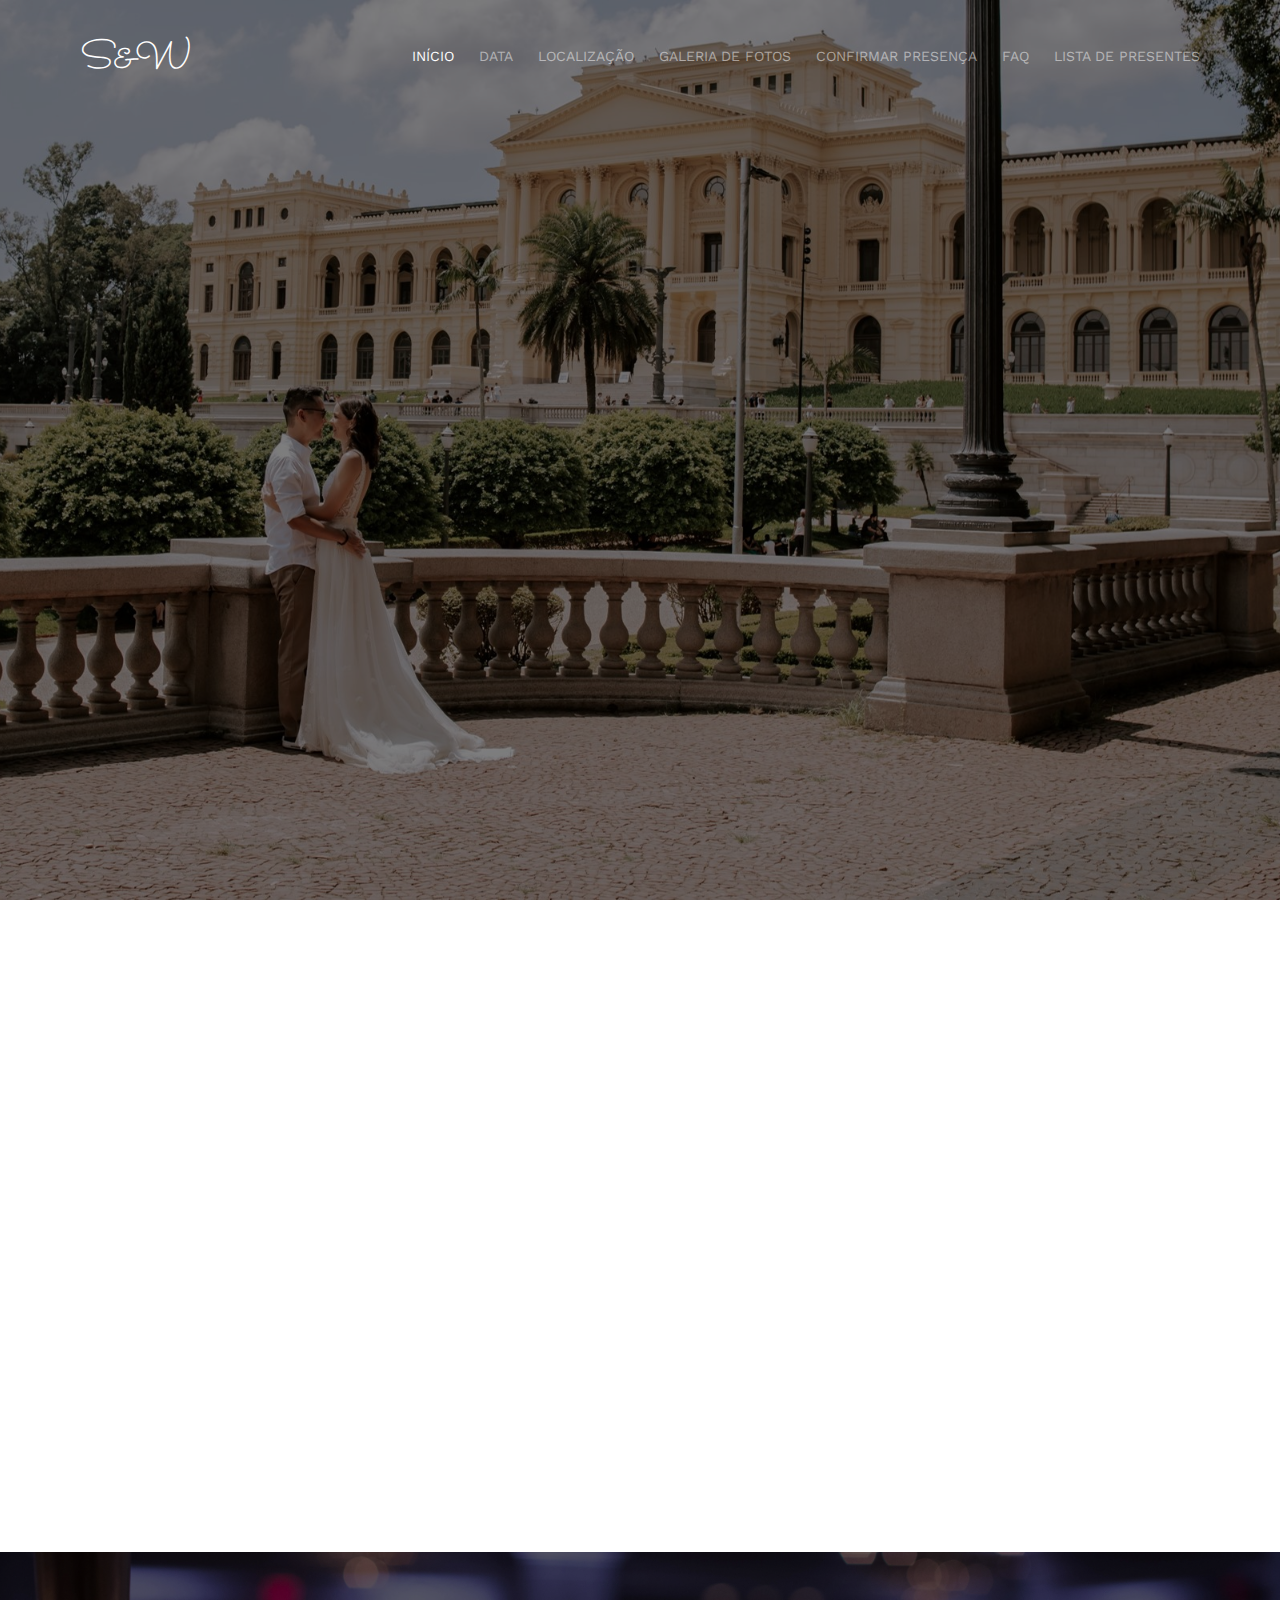
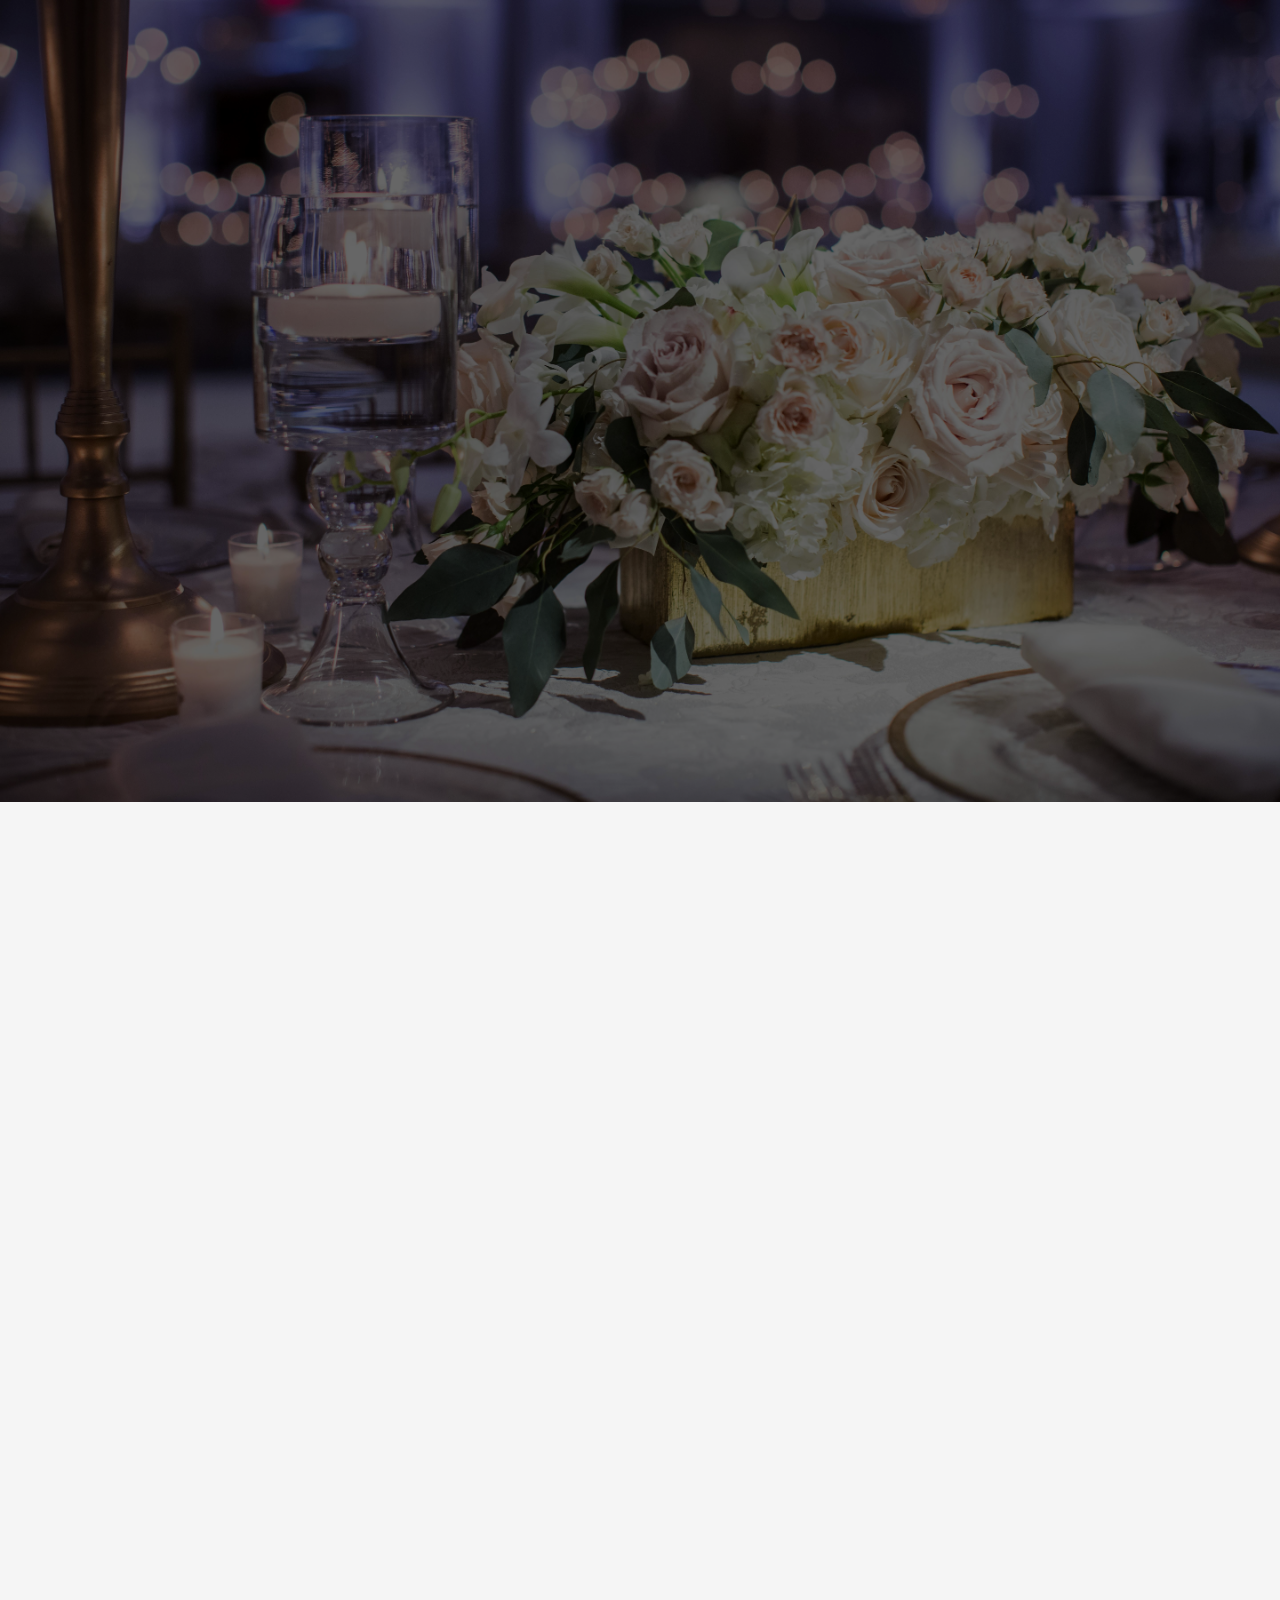
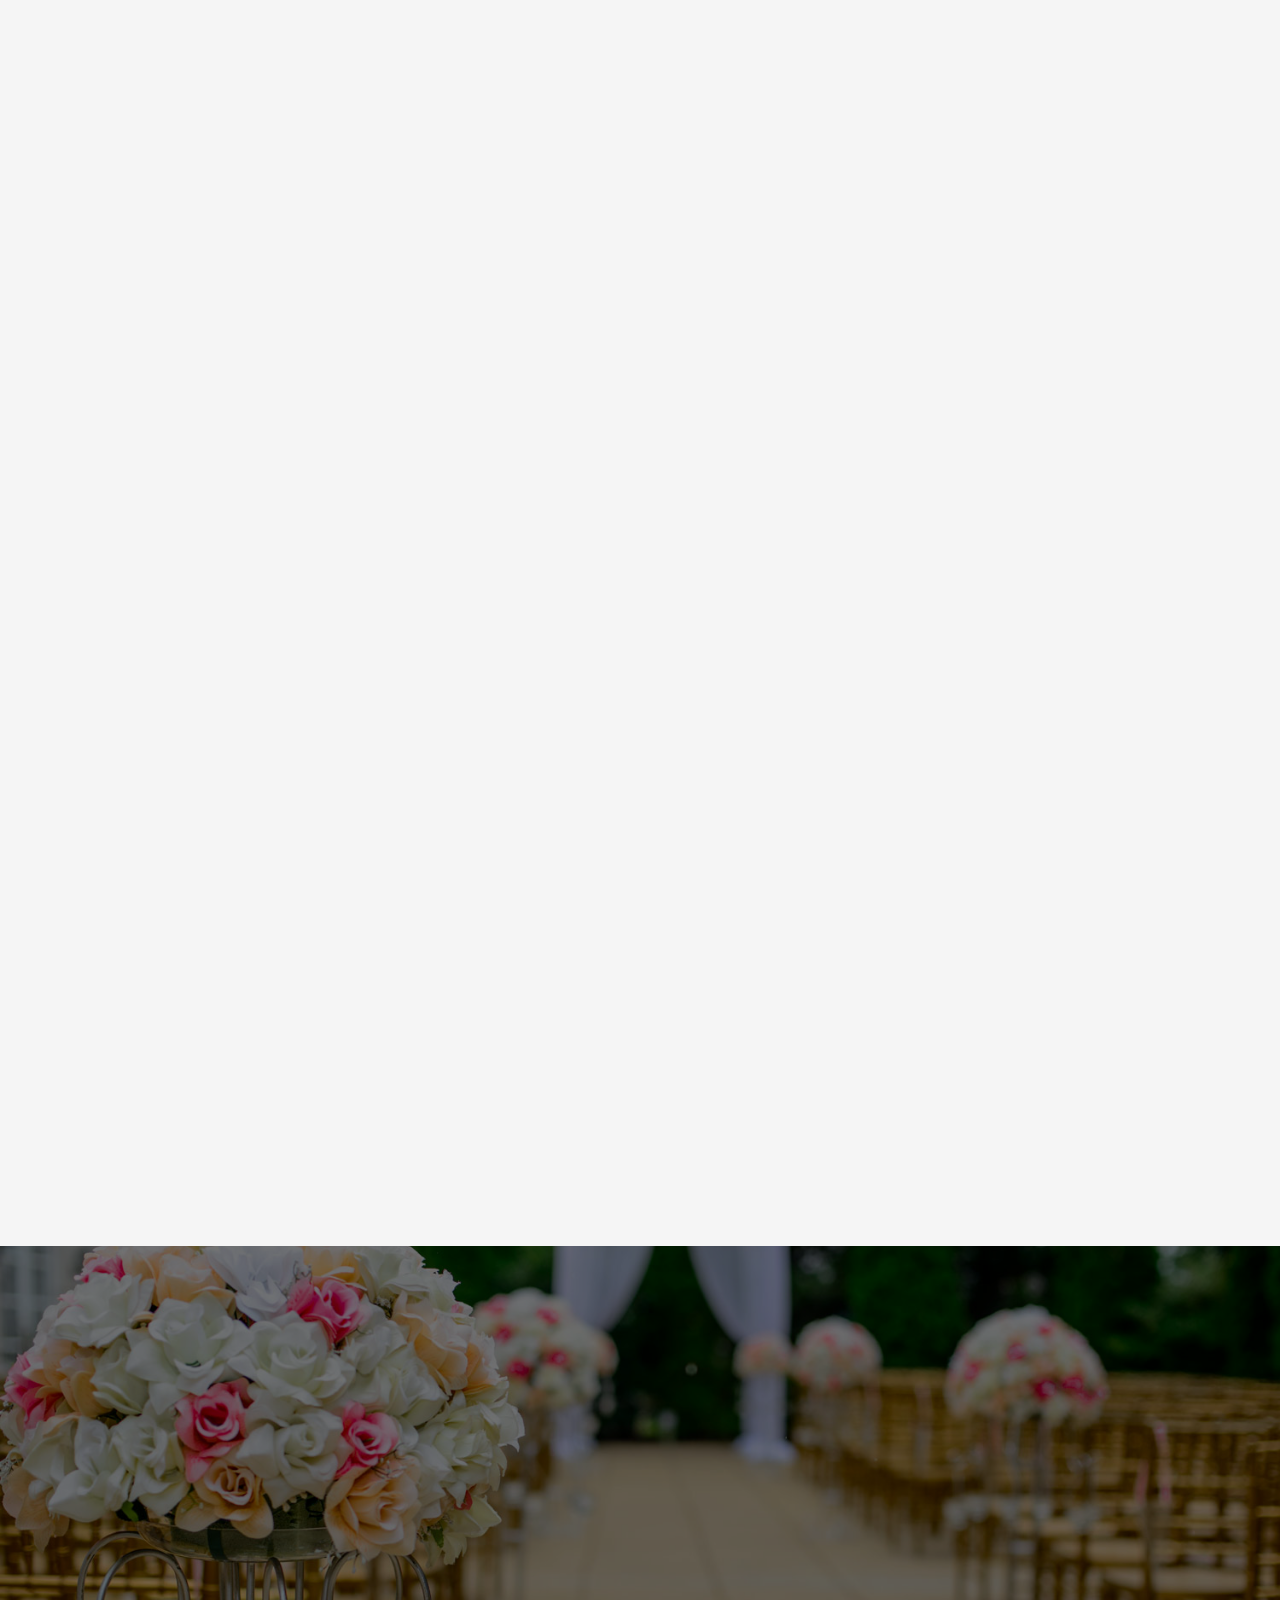
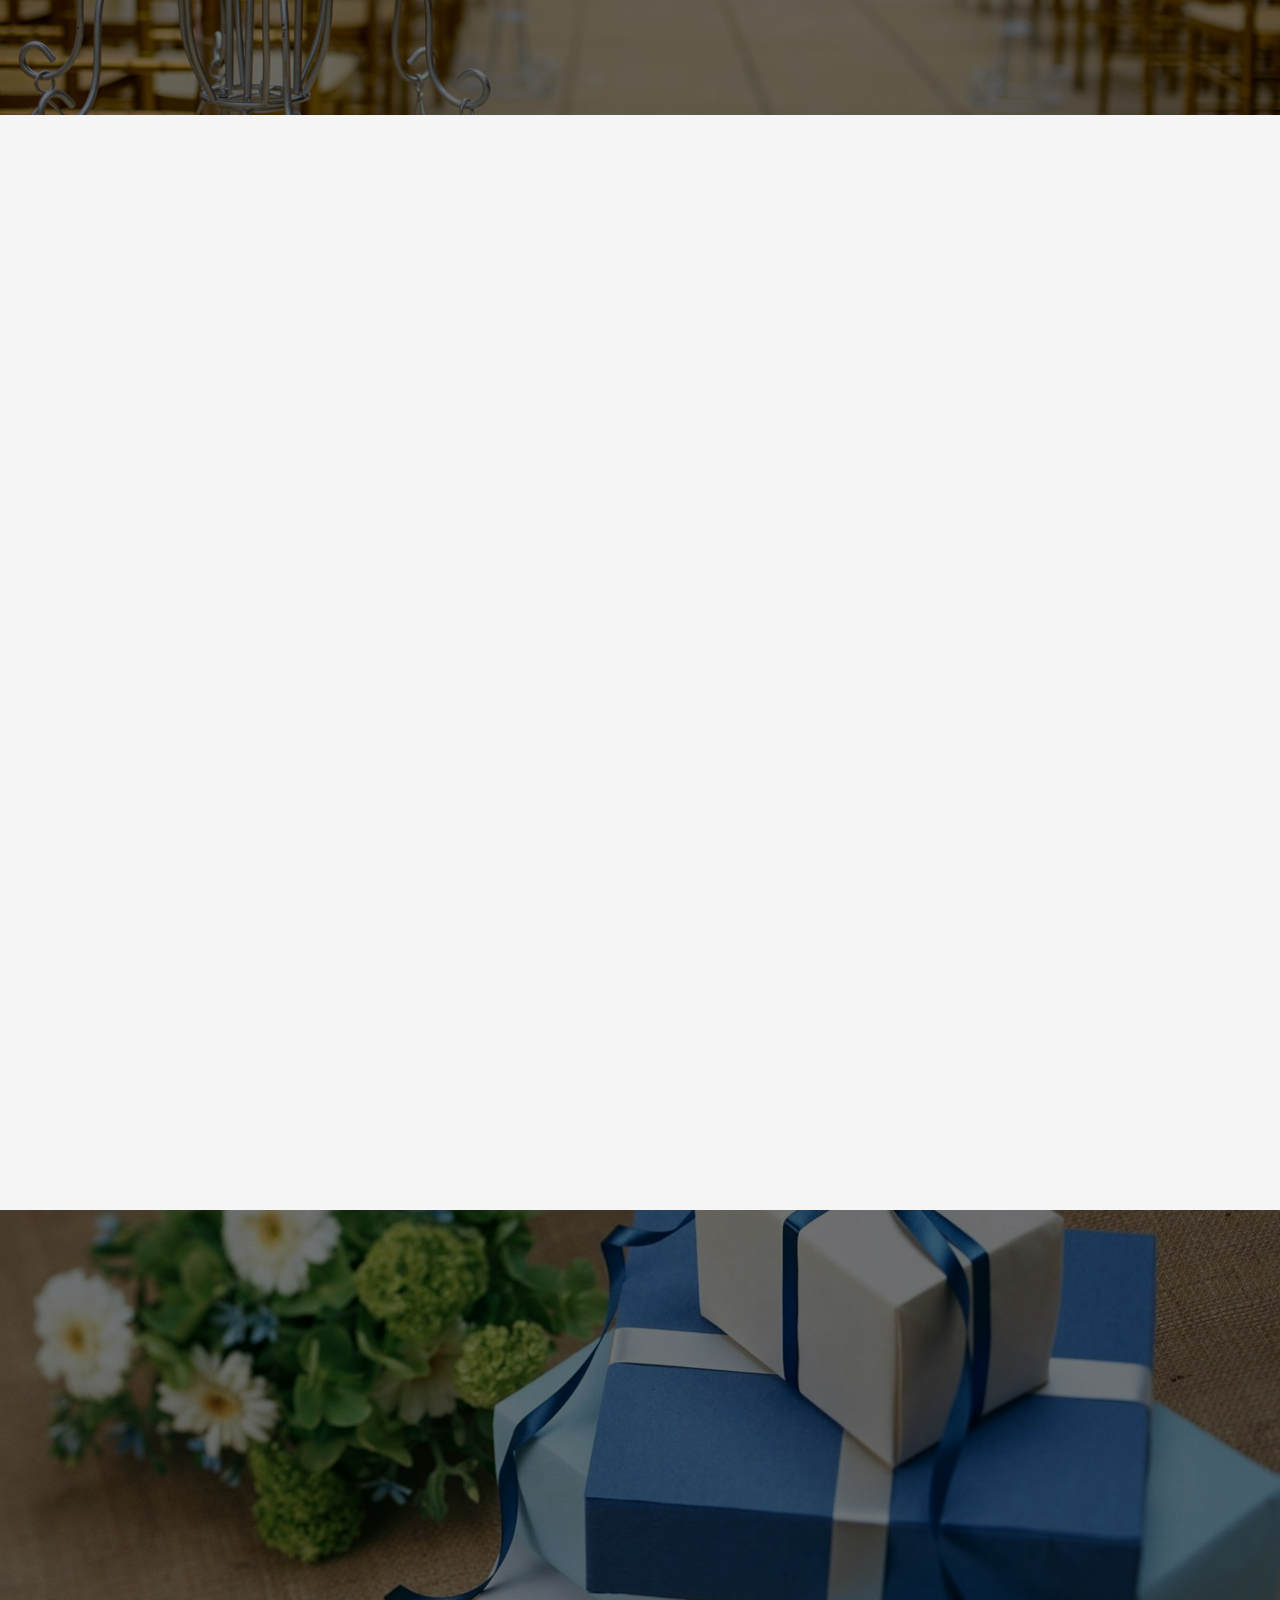
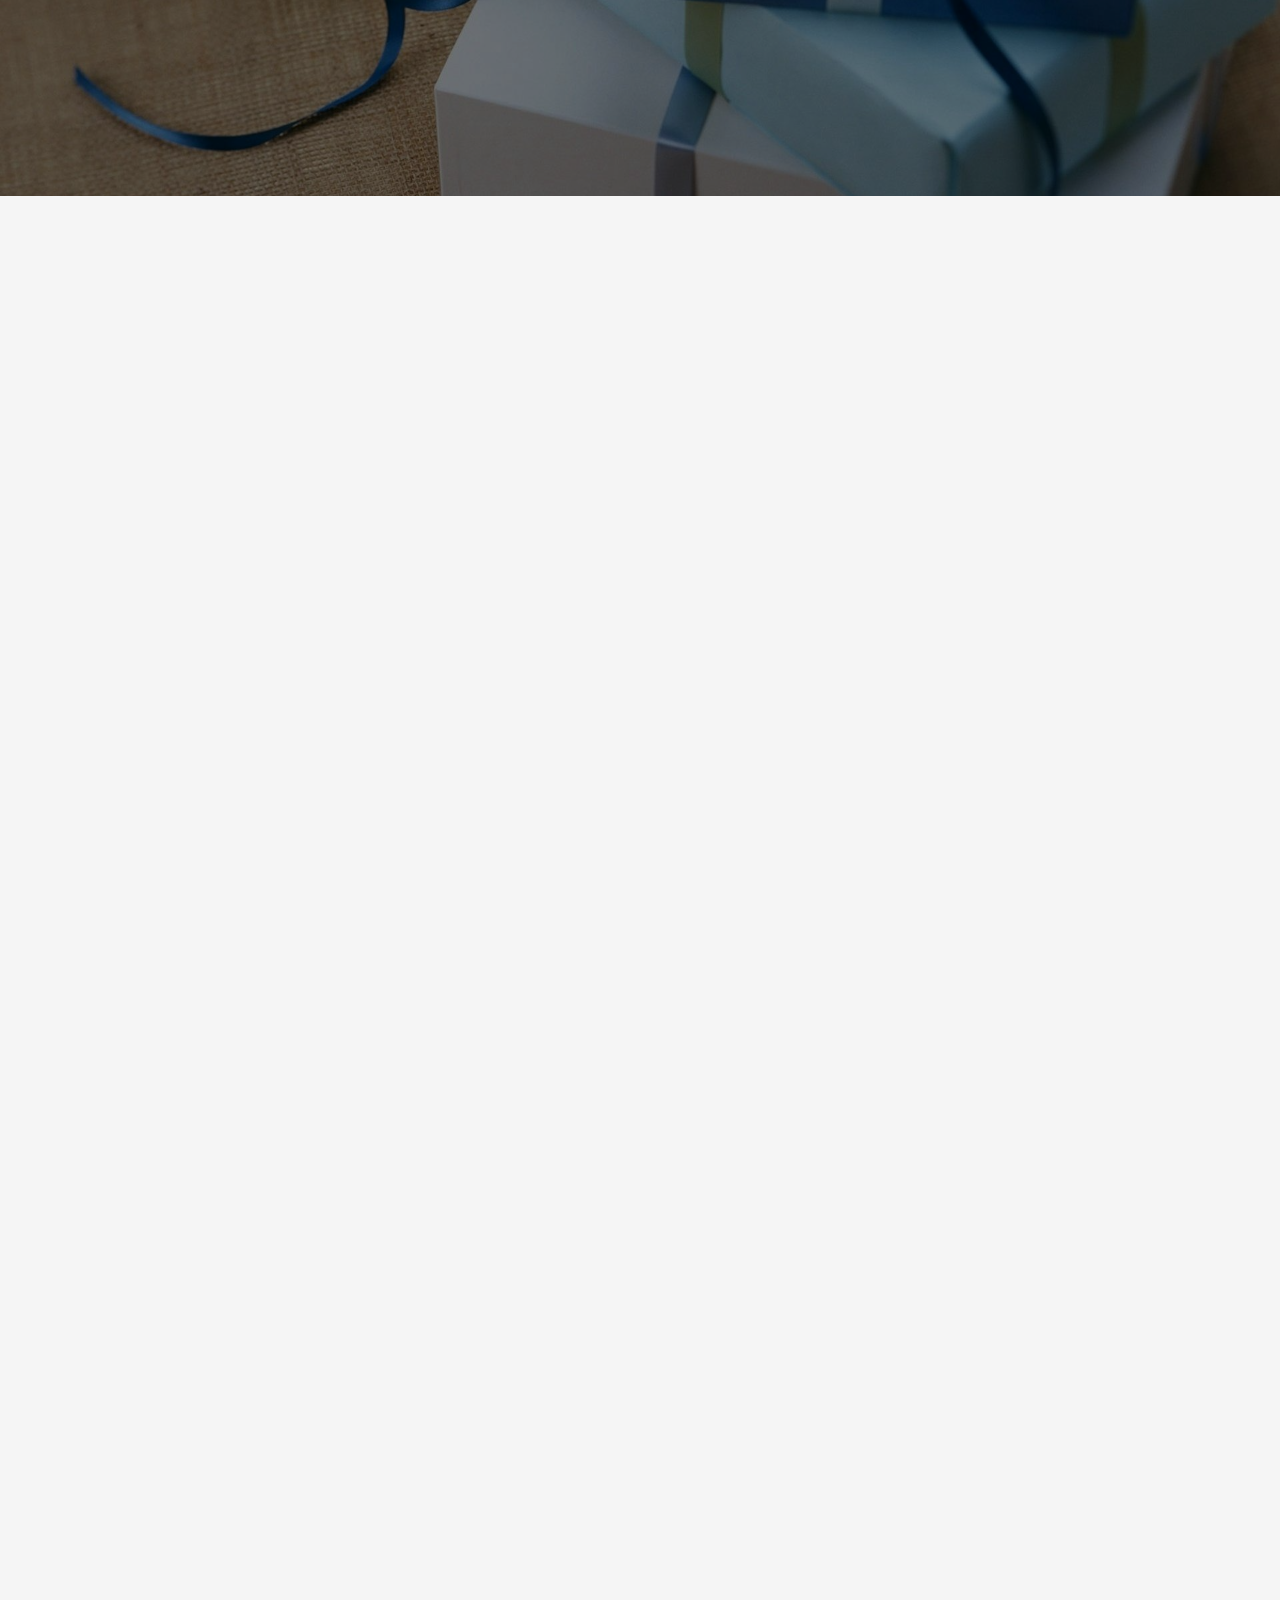
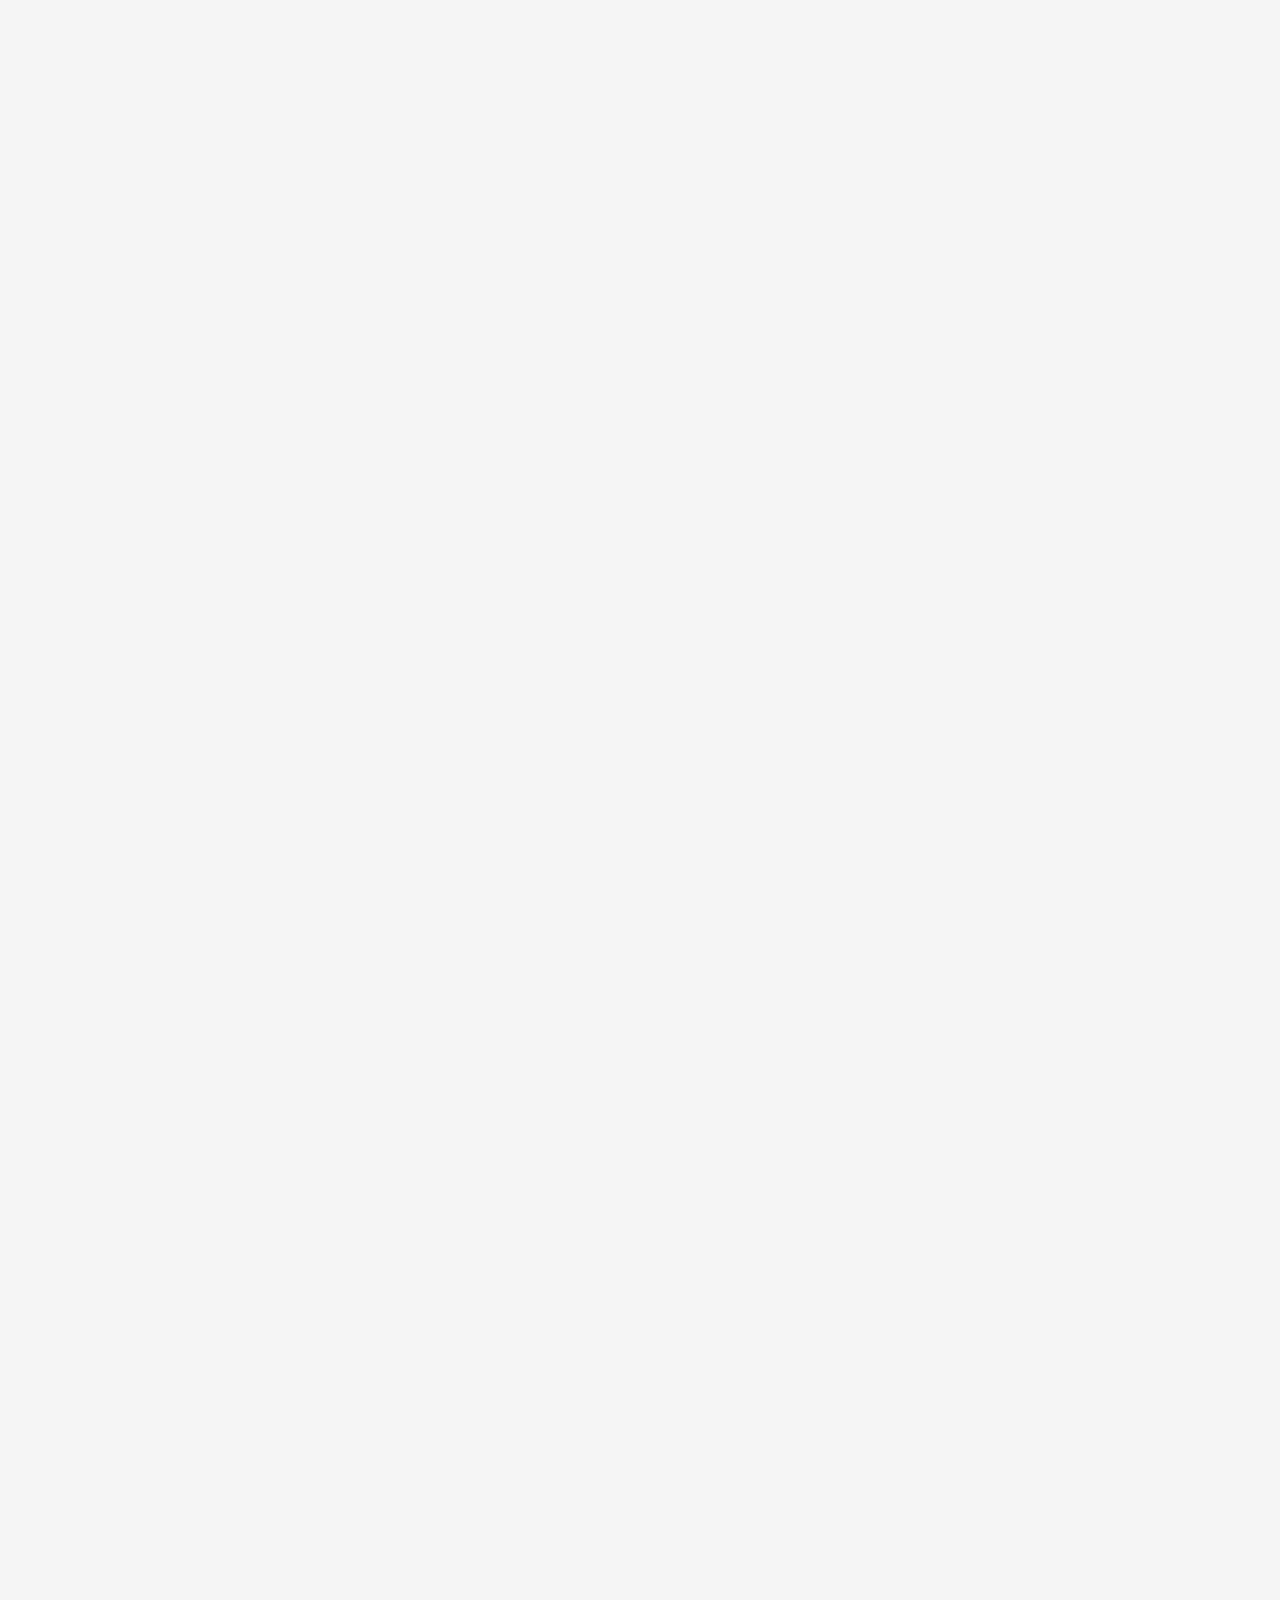
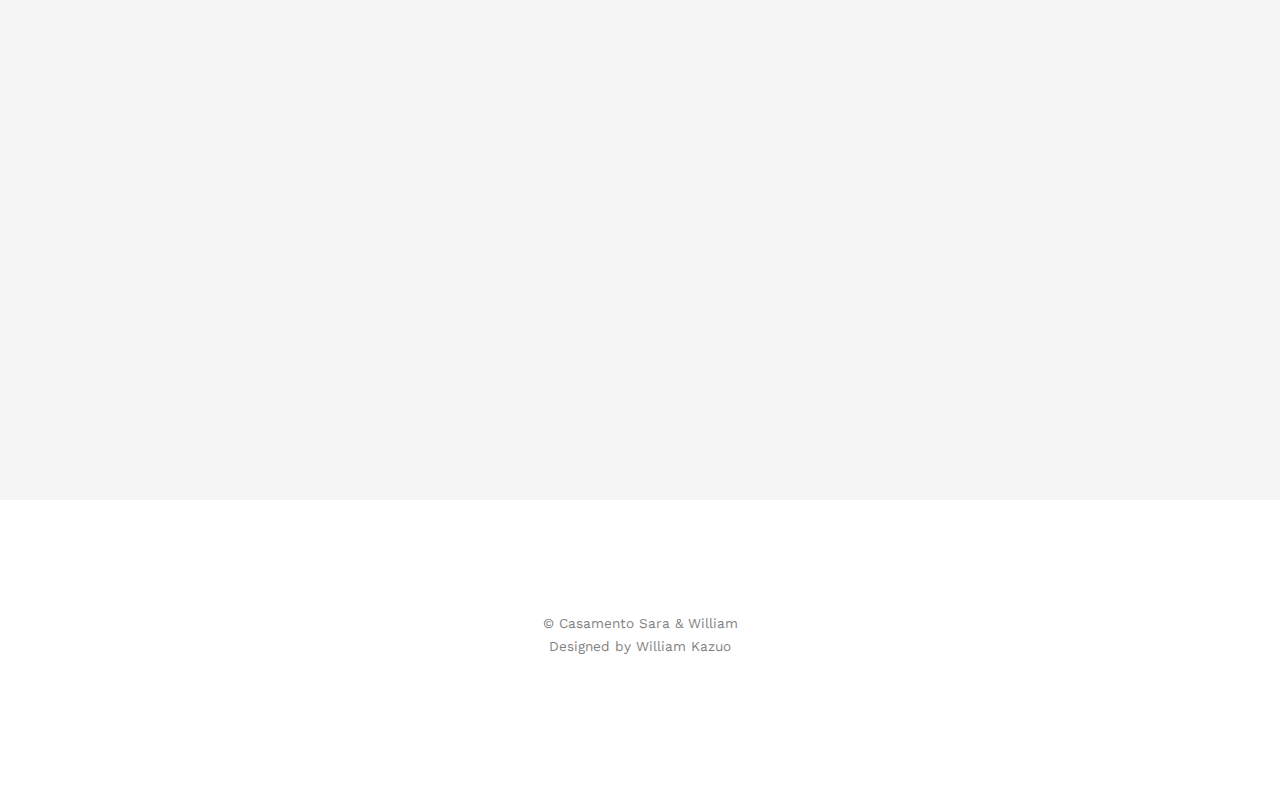
==== commit a6baec4f: "Update index.html" ====
--- a/index.html
+++ b/index.html
@@ -78,16 +78,14 @@
 				</div>
 				<div class="col-xs-10 text-right menu-1">
 					<ul>
-						<!-- <li class="active"><a href="index.html">Início</a></li>
+						<li class="active"><a href="index.html">Início</a></li>
 						<li class="has-dropdown">
-							<a href="#fh5co-gallery">Lista de Presentes</a> -->
-							
-							<!-- <ul class="dropdown">
-								<li><a href="#">HTML5</a></li>
-								<li><a href="#">CSS3</a></li>
-								<li><a href="#">Sass</a></li>
-								<li><a href="#">jQuery</a></li>
-							</ul> -->
+							<a href="#id-data">Data</a>
+							<a href="#id-local">Localização</a>
+							<a href="#id-fotos">Galeria de Fotos</a>
+							<a href="#id-formulario">Confirmar Presença</a>
+							<a href="#id-faq">FAQ</a>
+							<a href="#id-produtos">Lista de Presentes</a>
 						</li>
 					</ul>
 				</div>
@@ -131,6 +129,7 @@
 		</div>
 	</header> -->
 
+	<div id="id-data"></div>
 
 	<div id="fh5co-couple">
 		<div class="container">
@@ -138,7 +137,7 @@
 				<div class="col-md-8 col-md-offset-2 text-center fh5co-heading animate-box">
 					<h2>Reserve no seu Calendário!</h2>
 					<h3>11 de Outubro de 2024, São Paulo, Brasil</h3>
-					<p>Você está convidado para fazer parte na cerimônia mais importante de nossas vidas</p>
+					<p>Você está convidado para fazer parte da cerimônia mais importante de nossas vidas</p>
 				</div>
 			</div>
 			<div class="couple-wrap animate-box">
@@ -164,6 +163,8 @@
 			</div>
 		</div>
 	</div>
+
+	<div id="id-local"></div>
 
 	<div id="fh5co-event" class="fh5co-bg" style="background-image:url(images/img_bg_3.jpg);">
 		<div class="overlay"></div>
@@ -219,8 +220,9 @@
 		</div>
 	</div>
 
-
+	
 	<div id="fh5co-gallery" class="fh5co-section-gray">
+		<div id="id-fotos"></div>
 		<div class="container">
 			<div class="row">
 				<div class="col-md-8 col-md-offset-2 text-center fh5co-heading animate-box">
@@ -274,6 +276,8 @@
 			</div>
 		</div>
 	</div>
+
+	<div id="id-formulario"></div>
 
 	<div id="fh5co-started" class="fh5co-bg" style="background-image:url(images/img_bg_4.jpg);">
 		<div class="overlay"></div>
@@ -310,13 +314,15 @@
 		</div>
 	</div>
 
+	
 	<div id="fh5co-services" class="fh5co-section-gray">
+		<div id="id-faq"></div>
 		<div class="container">
 			
 			<div class="row animate-box">
 				<div class="col-md-8 col-md-offset-2 text-center fh5co-heading">
 					<h2>FAQ - Dúvidas</h2>
-					<p>Mais informações de como será esse nosso dia especial!</p>
+					<p>Mais informações de como será nosso dia especial!</p>
 				</div>
 			</div>
 			
@@ -329,7 +335,7 @@
 						</span>
 						<div class="feature-copy">
 							<h3>Como chego nos locais?</h3>
-							<p>Recomendamos ir de carro para ambos os locais para maior comodidade. Reforçamos: fiquem atentos aos horários, não cheguem atrasados, lembrem-se de que será em uma sexta-feira o casamento e será necessário fazer 2 locomoções, uma para chegar à Igreja Nossa Senhora do Brasil, após a celebração, e novamente se deslocar até o local da festa, no Palacete Rosa  </p>
+							<p>Recomendamos <strong>ir de carro/uber</strong> para ambos os locais para maior comodidade e fique atento aos horários para <strong>não chegar atrasado</strong>. Lembrem-se também de que o casamento será em uma <strong>sexta-feira</strong> e serão necessárias <strong>2 locomoções</strong>: uma para chegar à Igreja Nossa Senhora do Brasil e, após a celebração, outra para se deslocar até o local da festa, no Palacete Rosa</p>
 						</div>
 					</div>
 
@@ -339,7 +345,7 @@
 						</span>
 						<div class="feature-copy">
 							<h3>Como estaciono nos locais?</h3>
-							<p>Tanto na Paróquia Nossa Senhora do Brasil quanto no Palacete Rosa haverão serviços de vallet. Na Paróquia o valor em jun/24 é de R$ 20 por carro e no Palacete Rosa de R$ 30 por carro</p>
+							<p>Tanto na Paróquia Nossa Senhora do Brasil quanto no Palacete Rosa haverão <strong>serviços de vallet</strong>. Na Paróquia o valor em jun/24 era de R$ 20 por carro e no Palacete Rosa de R$ 30 por carro. <strong>Se beber não dirija!</strong></p>
 						</div>
 					</div>
 
@@ -349,7 +355,7 @@
 						</span>
 						<div class="feature-copy">
 							<h3>Existe alguma restrição de roupa?</h3>
-							<p>Para as mulheres, na Paróquia Nossa Senhora do Brasil há restrição quanto o uso de vestidos com decotes e as costas expostas, então fiquem atentas a isso e planejem-se para não irem com vestimentas do tipo</p>
+							<p>Para as mulheres, pela celebração ser em um ambiente religioso, pedimos para <strong>não irem com vestidos com decotes e as costas expostas</strong>, então fiquem atentas a isso e planejem-se para não irem com vestimentas do tipo</p>
 						</div>
 					</div>
 
@@ -363,7 +369,7 @@
 						</span>
 						<div class="feature-copy">
 							<h3>Posso levar acompanhante?</h3>
-							<p>Por gentileza perguntar antes para nós se é possível, pois temos o número de convidados contados e pessoas fora da lista não poderão entrar!</p>
+							<p>Por gentileza <strong>perguntar antes </strong>para nós se é possível, pois temos o número de convidados contados e <strong>pessoas fora da lista não poderão entrar!</strong></p>
 						</div>
 					</div>
 	
@@ -373,7 +379,7 @@
 						</span>
 						<div class="feature-copy">
 							<h3>Qual presente dar ao casal?</h3>
-							<p>No dia do casamento, nossa futura casa infelizmente ainda não estará pronta, pois estamos comprando o imóvel na planta. Por conta disso, definimos uma lista de presentes que pode ser encontrada abaixo e, se possível, o mais ideal seria presentear em dinheiro por não termos espaço para armazenar os items no momento do casamento. Se preferirem presentear com o produto, por favor consultar-nos para verificarmos se outra pessoa já presenteou e se há espaço para armazenar! Agradecemos desde já a ajuda nessa nova etapa das nossas vidas!</p>
+							<p>No dia do casamento, nossa casa infelizmente ainda não estará pronta. Por conta disso, definimos uma <strong>lista de presentes </strong>que pode ser <strong>encontrada abaixo</strong> e seria preferível, se possível,  <strong>presentear em dinheiro</strong> por não termos espaço para armazenar os itens no dia do casamento. <strong>Se preferir </strong>presentear-nos com o <strong>produto</strong>, por favor <strong>consultar-nos </strong>para verificarmos se outra pessoa já presenteou e se há espaço para armazenar! <strong>Agradecemos desde já a ajuda nessa nova etapa das nossas vidas!</strong></p>
 						</div>
 					</div>
 
@@ -383,7 +389,7 @@
 						</span>
 						<div class="feature-copy">
 							<h3>Mais Dúvidas?</h3>
-							<p>Mande mensagem para gente!</p>
+							<p>Mande mensagem para a gente!</p>
 						</div>
 					</div>
 				</div>
@@ -409,7 +415,8 @@
 		</div>
 	</div>
 
-
+	<div id="id-produtos"></div>
+	
 	<div id="fh5co-gallery" class="fh5co-section-gray">
 		<div class="container">
 			<!-- <div class="row">
@@ -424,7 +431,7 @@
 					<ul id="fh5co-gallery-list">
 						
 					<li class="one-third animate-box" data-animate-effect="fadeIn" style="background-image: url(images/produtos/honeymoon.png); "> 
-						<a href="#">
+						<!-- <a href="#"> -->
 							<div class="case-studies-summary">
 								<span>R$ 100</span>
 								<h2> 1 Cota Lua de Mel | Meta: 0/100 </h2>
@@ -433,7 +440,7 @@
 					</li>
 					
 					<li class="one-third animate-box" data-animate-effect="fadeIn" style="background-image: url(images/produtos/airfryer1.jpg); "> 
-						<a href="#">
+						<!-- <a href="#"> -->
 							<div class="case-studies-summary">
 								<span>R$ 419</span>
 								<h2>Airfryer mondial</h2>
@@ -442,7 +449,7 @@
 					</li>
 					
 					<li class="one-third animate-box" data-animate-effect="fadeIn" style="background-image: url(images/produtos/panelas1.png); ">
-						<a href="#" class="color-2">
+						<!-- <a href="#" class="color-2"> -->
 							<div class="case-studies-summary">
 								<span>R$ 529</span>
 								<h2>Jogo de panelas Tramontina</h2>
@@ -451,7 +458,7 @@
 					</li>
 
 					<li class="one-third animate-box" data-animate-effect="fadeIn" style="background-image: url(images/produtos/sofa1.png); ">
-						<a href="#" class="color-3">
+						<!-- <a href="#" class="color-3"> -->
 							<div class="case-studies-summary">
 								<span>R$ 2.299</span>
 								<h2>Sofa Reclinável</h2>
@@ -460,7 +467,7 @@
 					</li>
 
 					<li class="one-third animate-box" data-animate-effect="fadeIn" style="background-image: url(images/produtos/batededeira1.jpg); ">
-						<a href="#" class="color-3">
+						<!-- <a href="#" class="color-3"> -->
 							<div class="case-studies-summary">
 								<span>R$ 319</span>
 								<h2>Batedeira Mondial</h2>
@@ -469,7 +476,7 @@
 					</li>
 
 					<li class="one-third animate-box" data-animate-effect="fadeIn" style="background-image: url(images/produtos/taças1.jpg); ">
-						<a href="#" class="color-3">
+						<!-- <a href="#" class="color-3"> -->
 							<div class="case-studies-summary">
 								<span>R$ 129</span>
 								<h2>Jogo de Taças Bohemia</h2>
@@ -478,7 +485,7 @@
 					</li>
 
 					<li class="one-third animate-box" data-animate-effect="fadeIn" style="background-image: url(images/produtos/cafeteira1.jpg); ">
-						<a href="#" class="color-3">
+						<!-- <a href="#" class="color-3"> -->
 							<div class="case-studies-summary">
 								<span>R$ 159</span>
 								<h2>Cafeteira Oster</h2>
@@ -487,7 +494,7 @@
 					</li>
 
 					<li class="one-third animate-box" data-animate-effect="fadeIn" style="background-image: url(images/produtos/filtro_agua1.jpg); ">
-						<a href="#" class="color-3">
+						<!-- <a href="#" class="color-3"> -->
 							<div class="case-studies-summary">
 								<span>R$ 679</span>
 								<h2>Filtro de Água Electrolux</h2>
@@ -496,7 +503,7 @@
 					</li>
 
 					<li class="one-third animate-box" data-animate-effect="fadeIn" style="background-image: url(images/produtos/forno_eletrico1.jpg); ">
-						<a href="#" class="color-3">
+						<!-- <a href="#" class="color-3"> -->
 							<div class="case-studies-summary">
 								<span>R$ 509</span>
 								<h2>Forno Elétrico Philco</h2>
@@ -505,7 +512,7 @@
 					</li>
 
 					<li class="one-third animate-box" data-animate-effect="fadeIn" style="background-image: url(images/produtos/fondue1.jpg); ">
-						<a href="#" class="color-3">
+						<!-- <a href="#" class="color-3"> -->
 							<div class="case-studies-summary">
 								<span>R$ 119</span>
 								<h2>Conjunto para Fondue</h2>
@@ -514,7 +521,7 @@
 					</li>
 
 					<li class="one-third animate-box" data-animate-effect="fadeIn" style="background-image: url(images/produtos/liquidificador1.jpg); ">
-						<a href="#" class="color-3">
+						<!-- <a href="#" class="color-3"> -->
 							<div class="case-studies-summary">
 								<span>R$ 229</span>
 								<h2>Liquidificador Oster</h2>
@@ -523,7 +530,7 @@
 					</li>
 
 					<li class="one-third animate-box" data-animate-effect="fadeIn" style="background-image: url(images/produtos/sanduicheira1.jpg); ">
-						<a href="#" class="color-3">
+						<!-- <a href="#" class="color-3"> -->
 							<div class="case-studies-summary">
 								<span>R$ 129</span>
 								<h2>Sanduicheira Britânia</h2>
@@ -532,7 +539,7 @@
 					</li>
 
 					<li class="one-third animate-box" data-animate-effect="fadeIn" style="background-image: url(images/produtos/talheres1.jpg); ">
-						<a href="#" class="color-3">
+						<!-- <a href="#" class="color-3"> -->
 							<div class="case-studies-summary">
 								<span>R$ 179</span>
 								<h2>Jogo de Talheres Tramontina</h2>
@@ -541,7 +548,7 @@
 					</li>
 
 					<li class="one-third animate-box" data-animate-effect="fadeIn" style="background-image: url(images/produtos/microondas1.jpg); ">
-						<a href="#" class="color-3">
+						<!-- <a href="#" class="color-3"> -->
 							<div class="case-studies-summary">
 								<span>R$ 559</span>
 								<h2>Microondas Panasonic</h2>
@@ -550,7 +557,7 @@
 					</li>
 
 					<li class="one-third animate-box" data-animate-effect="fadeIn" style="background-image: url(images/produtos/robo_aspirador1.jpg); ">
-						<a href="#" class="color-3">
+						<!-- <a href="#" class="color-3"> -->
 							<div class="case-studies-summary">
 								<span>R$ 579</span>
 								<h2>Robo Aspirador Electrolux</h2>
@@ -559,7 +566,7 @@
 					</li>
 
 					<li class="one-third animate-box" data-animate-effect="fadeIn" style="background-image: url(images/produtos/lava_louças1.jpg); ">
-						<a href="#" class="color-3">
+						<!-- <a href="#" class="color-3"> -->
 							<div class="case-studies-summary">
 								<span>R$ 2.599</span>
 								<h2>Lava Louças Electrolux</h2>
@@ -568,7 +575,7 @@
 					</li>
 
 					<li class="one-third animate-box" data-animate-effect="fadeIn" style="background-image: url(images/produtos/maquina_de_lavar1.jpg); ">
-						<a href="#" class="color-3">
+						<!-- <a href="#" class="color-3"> -->
 							<div class="case-studies-summary">
 								<span>R$ 1.619</span>
 								<h2>Máquina de Lavar Roupas Consul</h2>
@@ -577,7 +584,7 @@
 					</li>
 
 					<li class="one-third animate-box" data-animate-effect="fadeIn" style="background-image: url(images/produtos/fogao1.jpg); ">
-						<a href="#" class="color-3">
+						<!-- <a href="#" class="color-3"> -->
 							<div class="case-studies-summary">
 								<span>R$ 1.389</span>
 								<h2>Fogão 4 bocas Brastemp</h2>
@@ -586,7 +593,7 @@
 					</li>
 
 					<li class="one-third animate-box" data-animate-effect="fadeIn" style="background-image: url(images/produtos/churrasqueira1.png); ">
-						<a href="#" class="color-3">
+						<!-- <a href="#" class="color-3"> -->
 							<div class="case-studies-summary">
 								<span>R$ 179</span>
 								<h2>Churrasqueira Elétrica Mondial</h2>
@@ -595,7 +602,7 @@
 					</li>
 
 					<li class="one-third animate-box" data-animate-effect="fadeIn" style="background-image: url(images/produtos/conjunto_porcelanato.png); ">
-						<a href="#" class="color-3">
+						<!-- <a href="#" class="color-3"> -->
 							<div class="case-studies-summary">
 								<span>R$ 519</span>
 								<h2>Conjunto Porcelanato</h2>
@@ -604,7 +611,7 @@
 					</li>
 
 					<li class="one-third animate-box" data-animate-effect="fadeIn" style="background-image: url(images/produtos/edredom_zelo.png); ">
-						<a href="#" class="color-3">
+						<!-- <a href="#" class="color-3"> -->
 							<div class="case-studies-summary">
 								<span>R$ 299</span>
 								<h2>Edredom Zelo</h2>
@@ -613,7 +620,7 @@
 					</li>
 
 					<li class="one-third animate-box" data-animate-effect="fadeIn" style="background-image: url(images/produtos/porta_tempeiro.png); ">
-						<a href="#" class="color-3">
+						<!-- <a href="#" class="color-3"> -->
 							<div class="case-studies-summary">
 								<span>R$ 149</span>
 								<h2>Porta Tempeiro</h2>
@@ -622,7 +629,7 @@
 					</li>
 
 					<li class="one-third animate-box" data-animate-effect="fadeIn" style="background-image: url(images/produtos/jogo_toalha.png); ">
-						<a href="#" class="color-3">
+						<!-- <a href="#" class="color-3"> -->
 							<div class="case-studies-summary">
 								<span>R$ 219</span>
 								<h2>Jogo de Toalha 5 peças</h2>
@@ -631,7 +638,7 @@
 					</li>
 
 					<li class="one-third animate-box" data-animate-effect="fadeIn" style="background-image: url(images/produtos/jogo_lençol.png); ">
-						<a href="#" class="color-3">
+						<!-- <a href="#" class="color-3"> -->
 							<div class="case-studies-summary">
 								<span>R$ 119</span>
 								<h2>Jogo de Lençol 4 peças</h2>
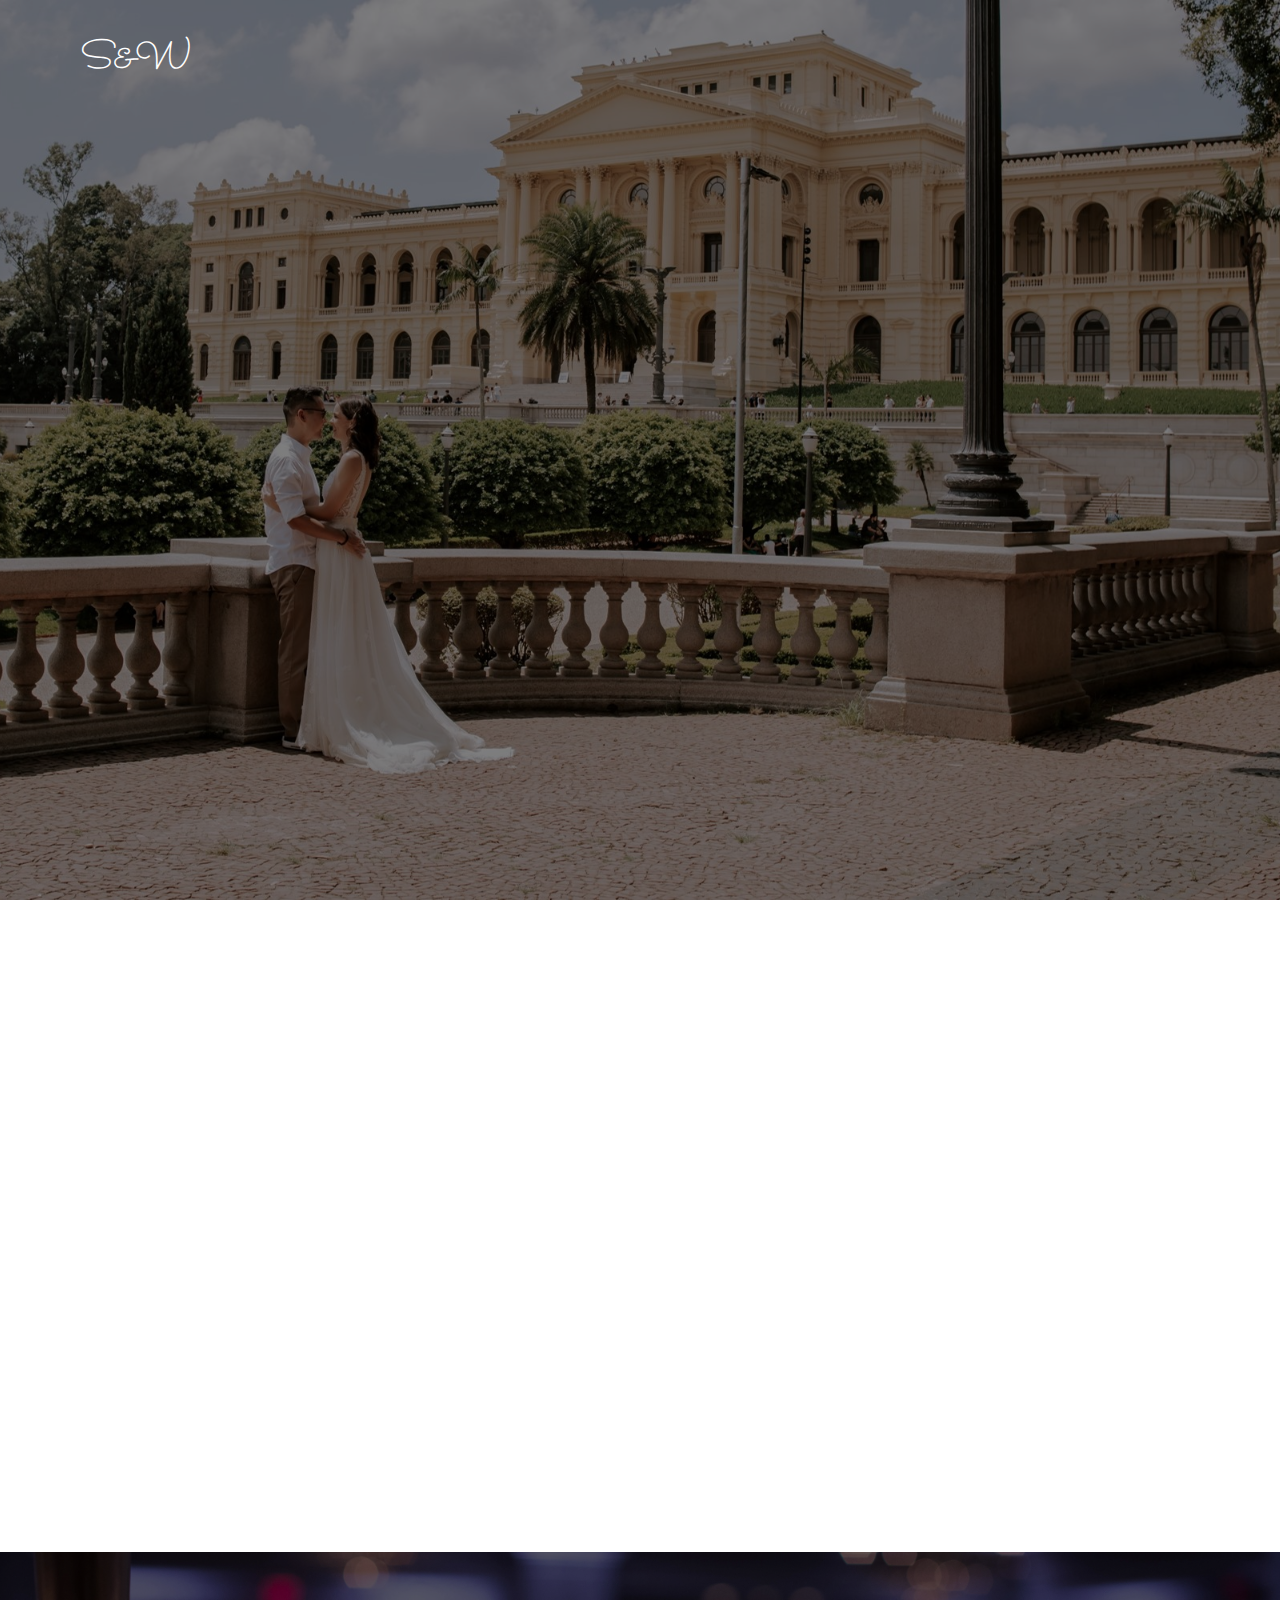
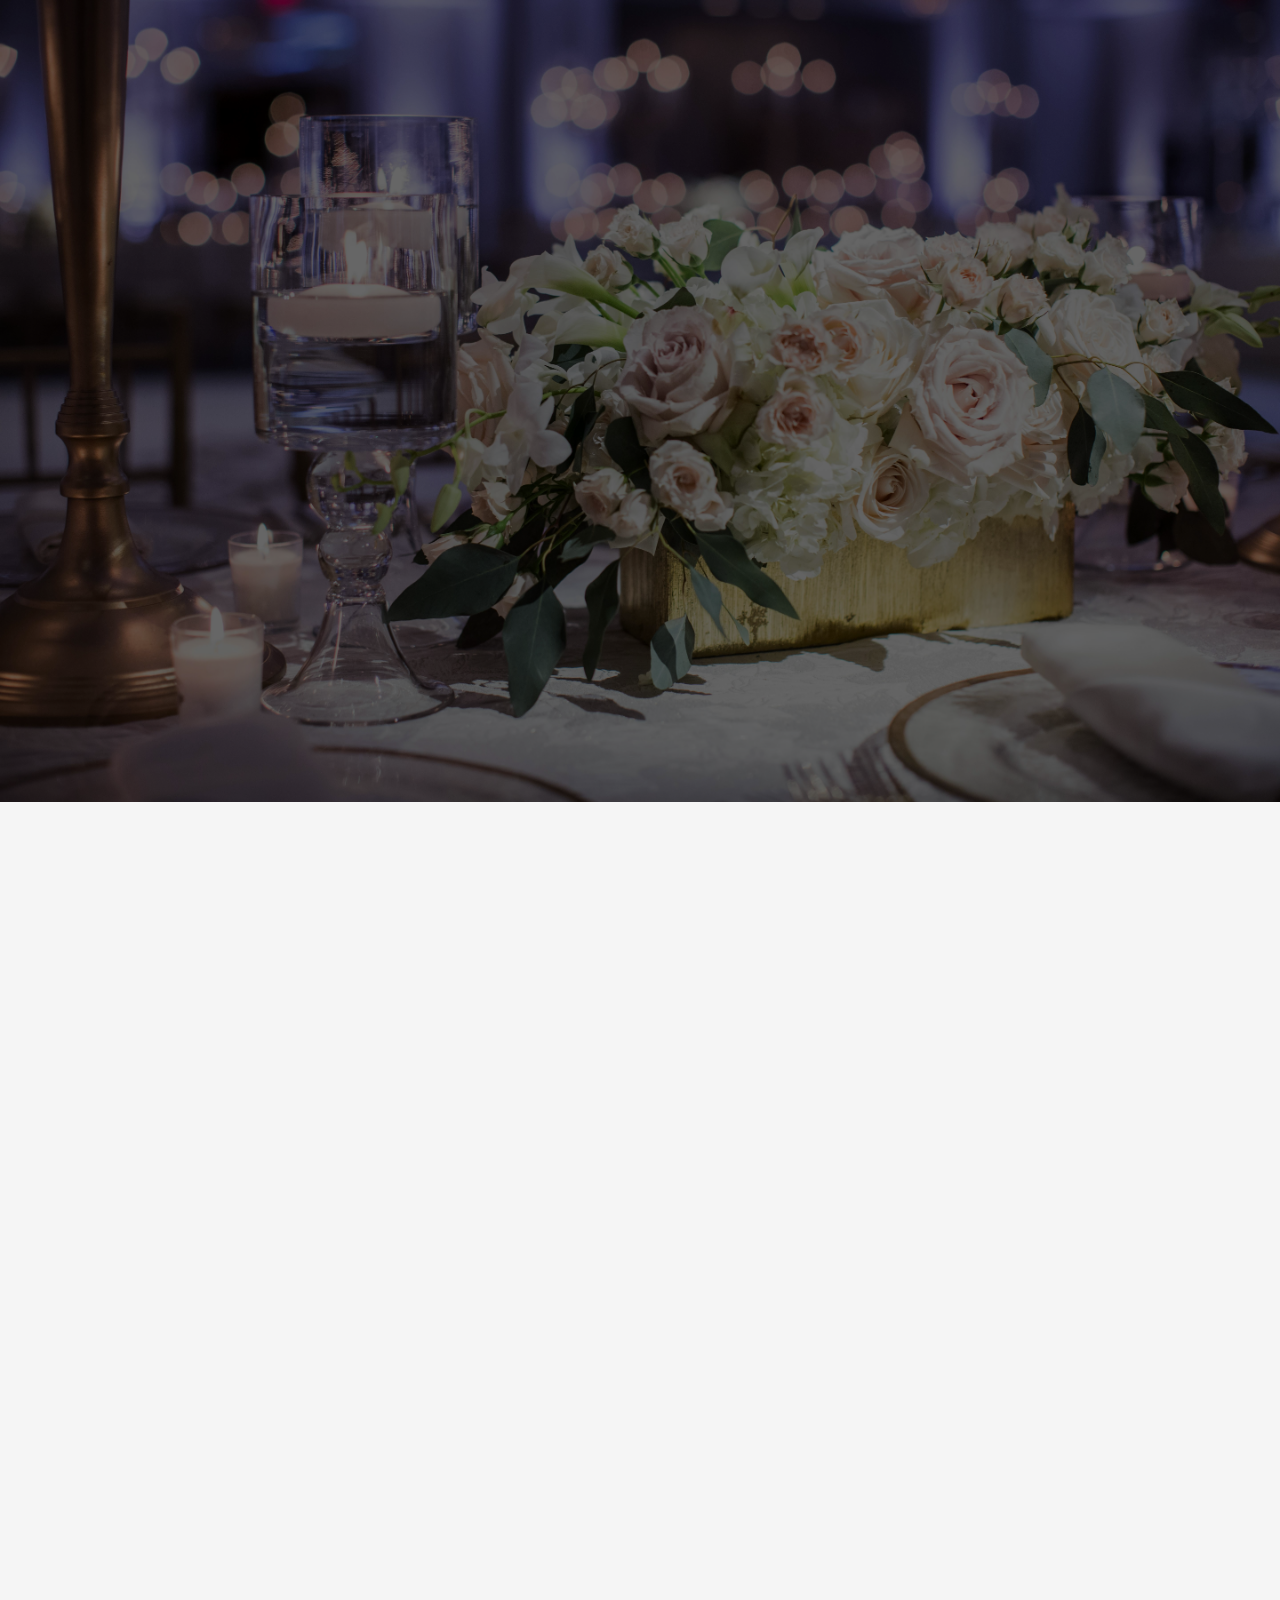
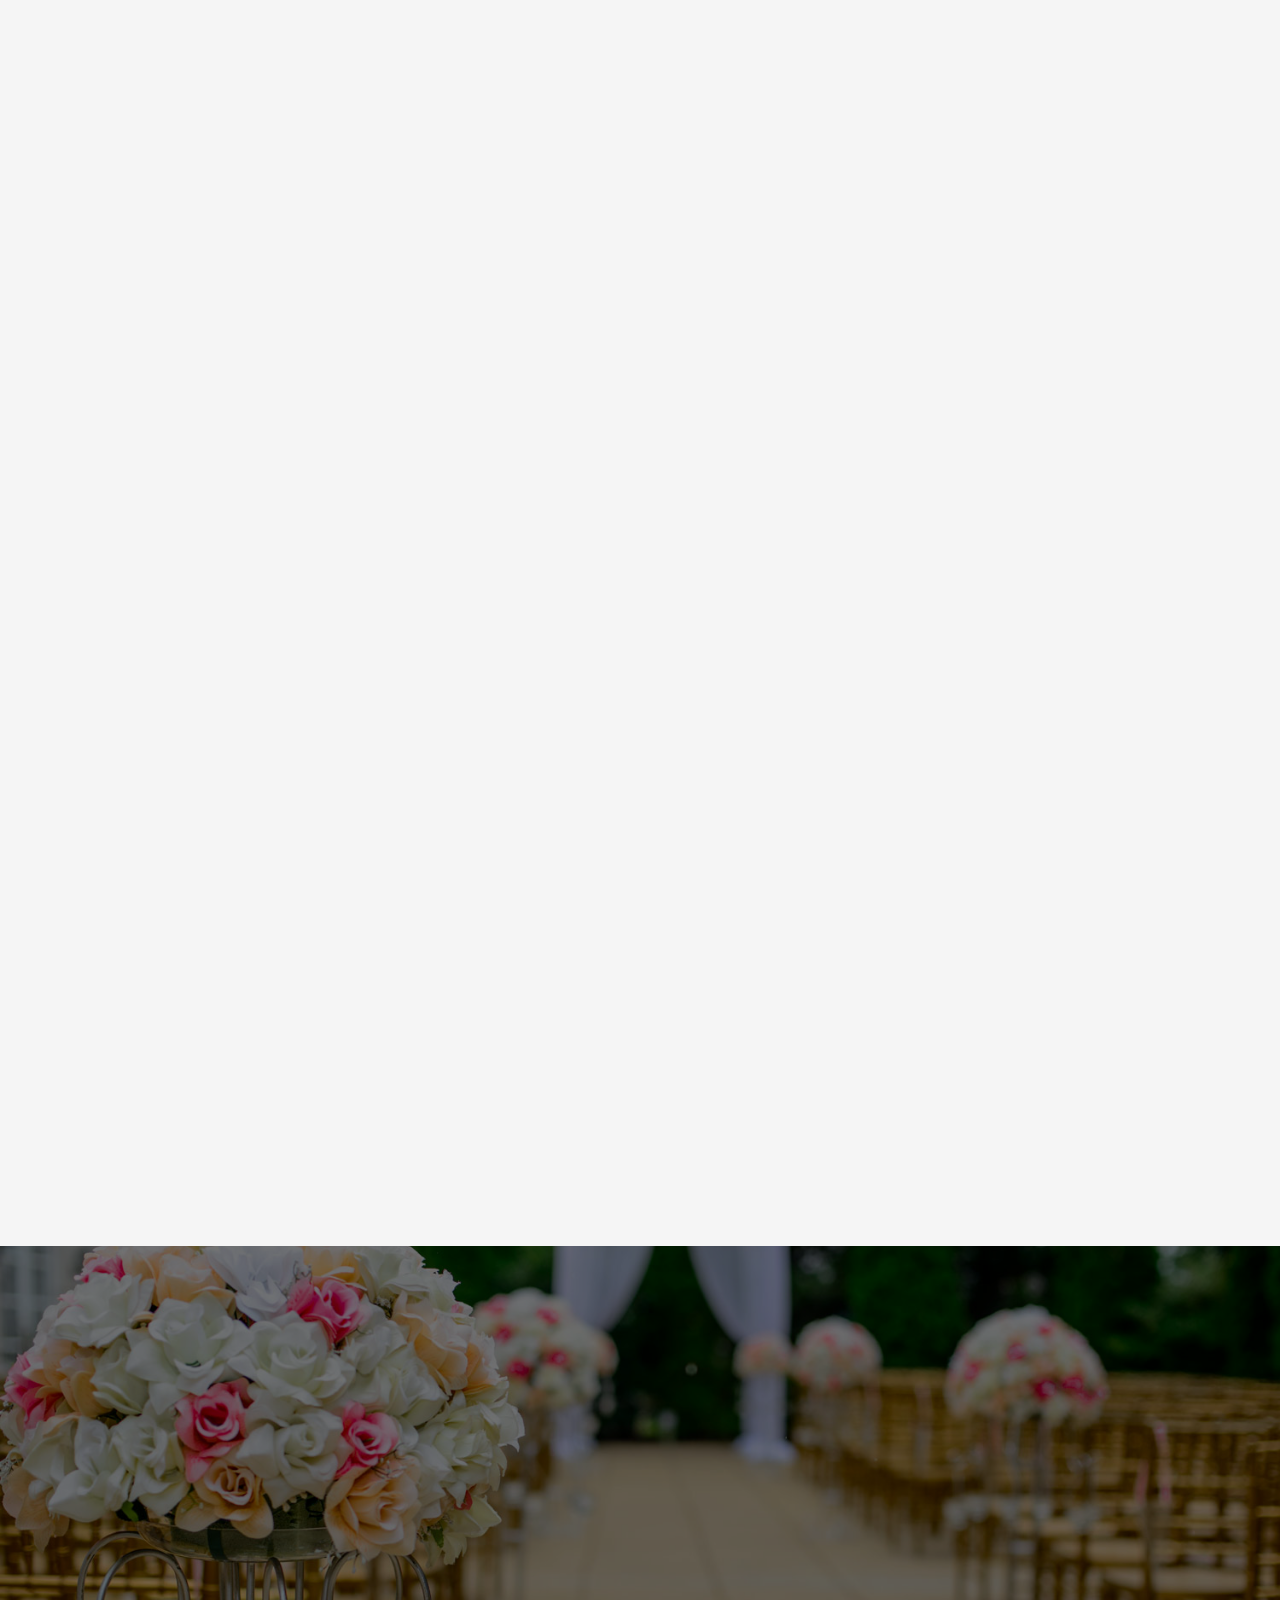
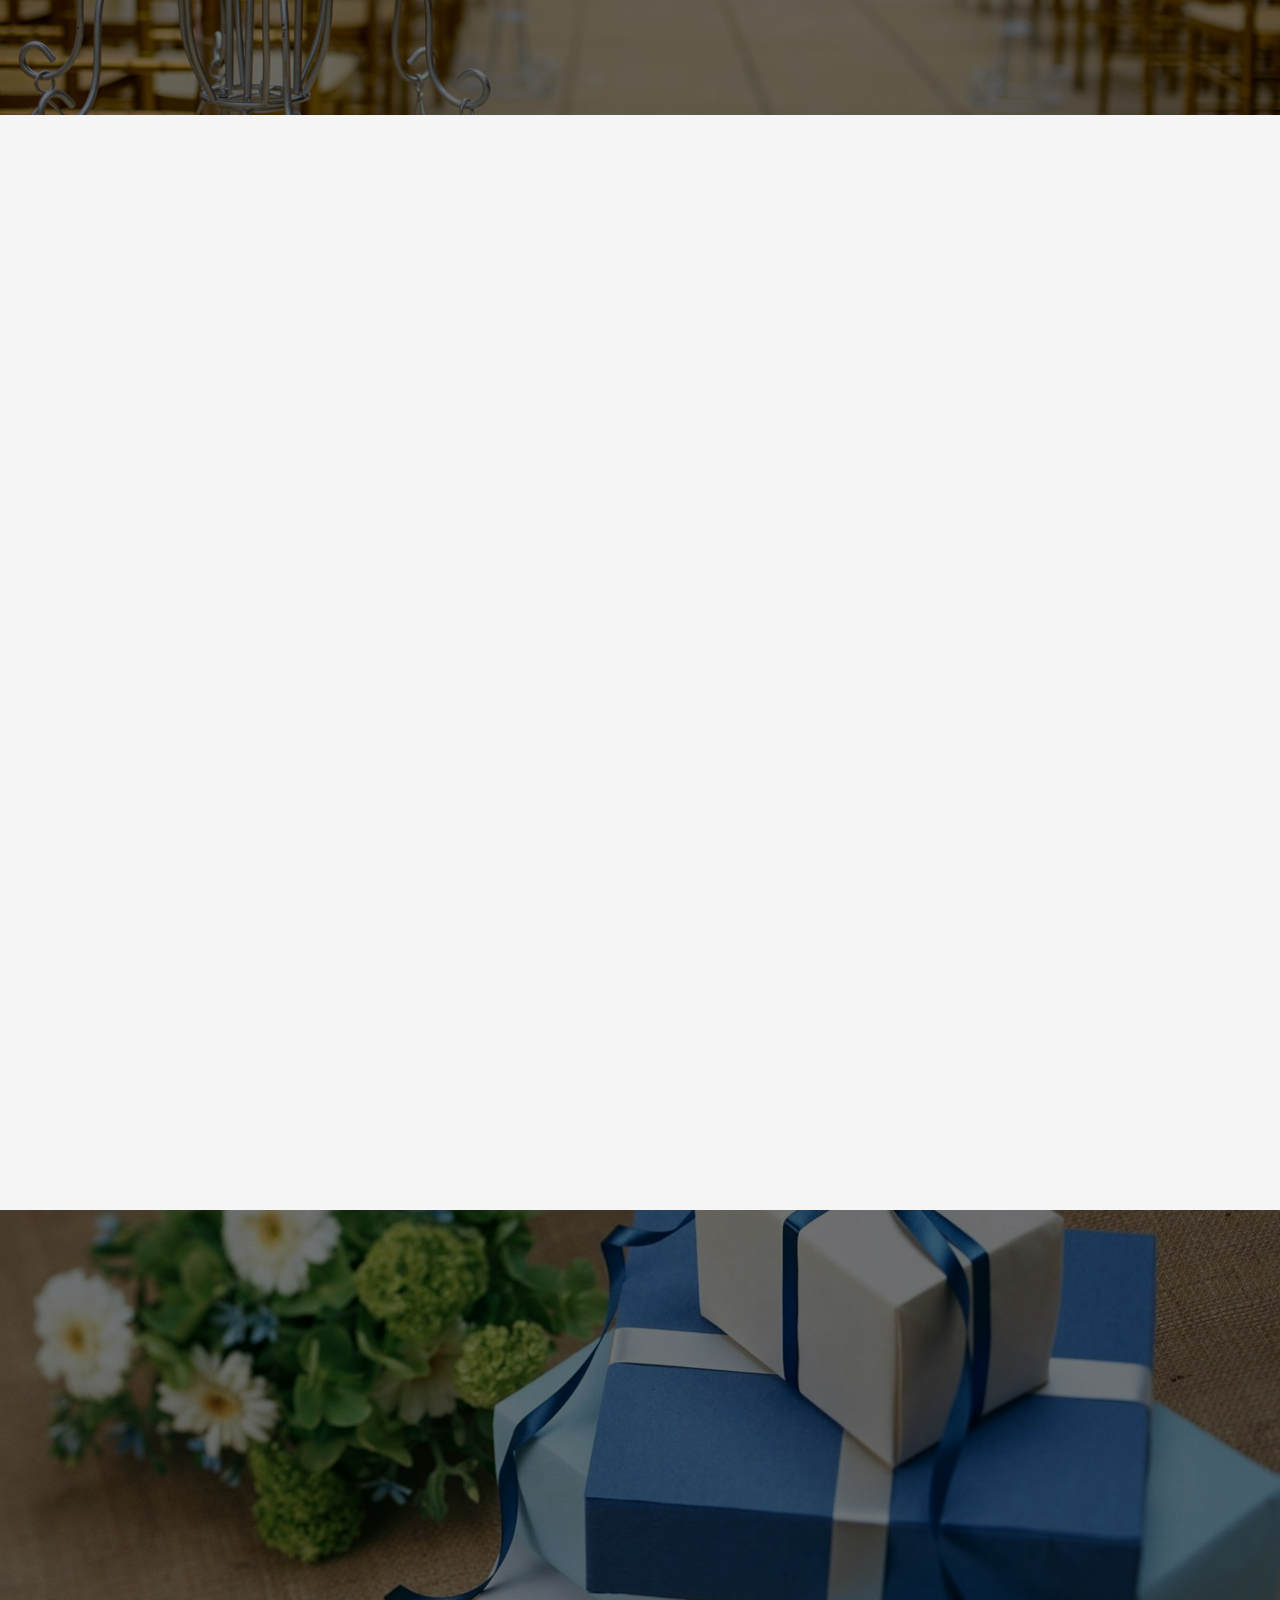
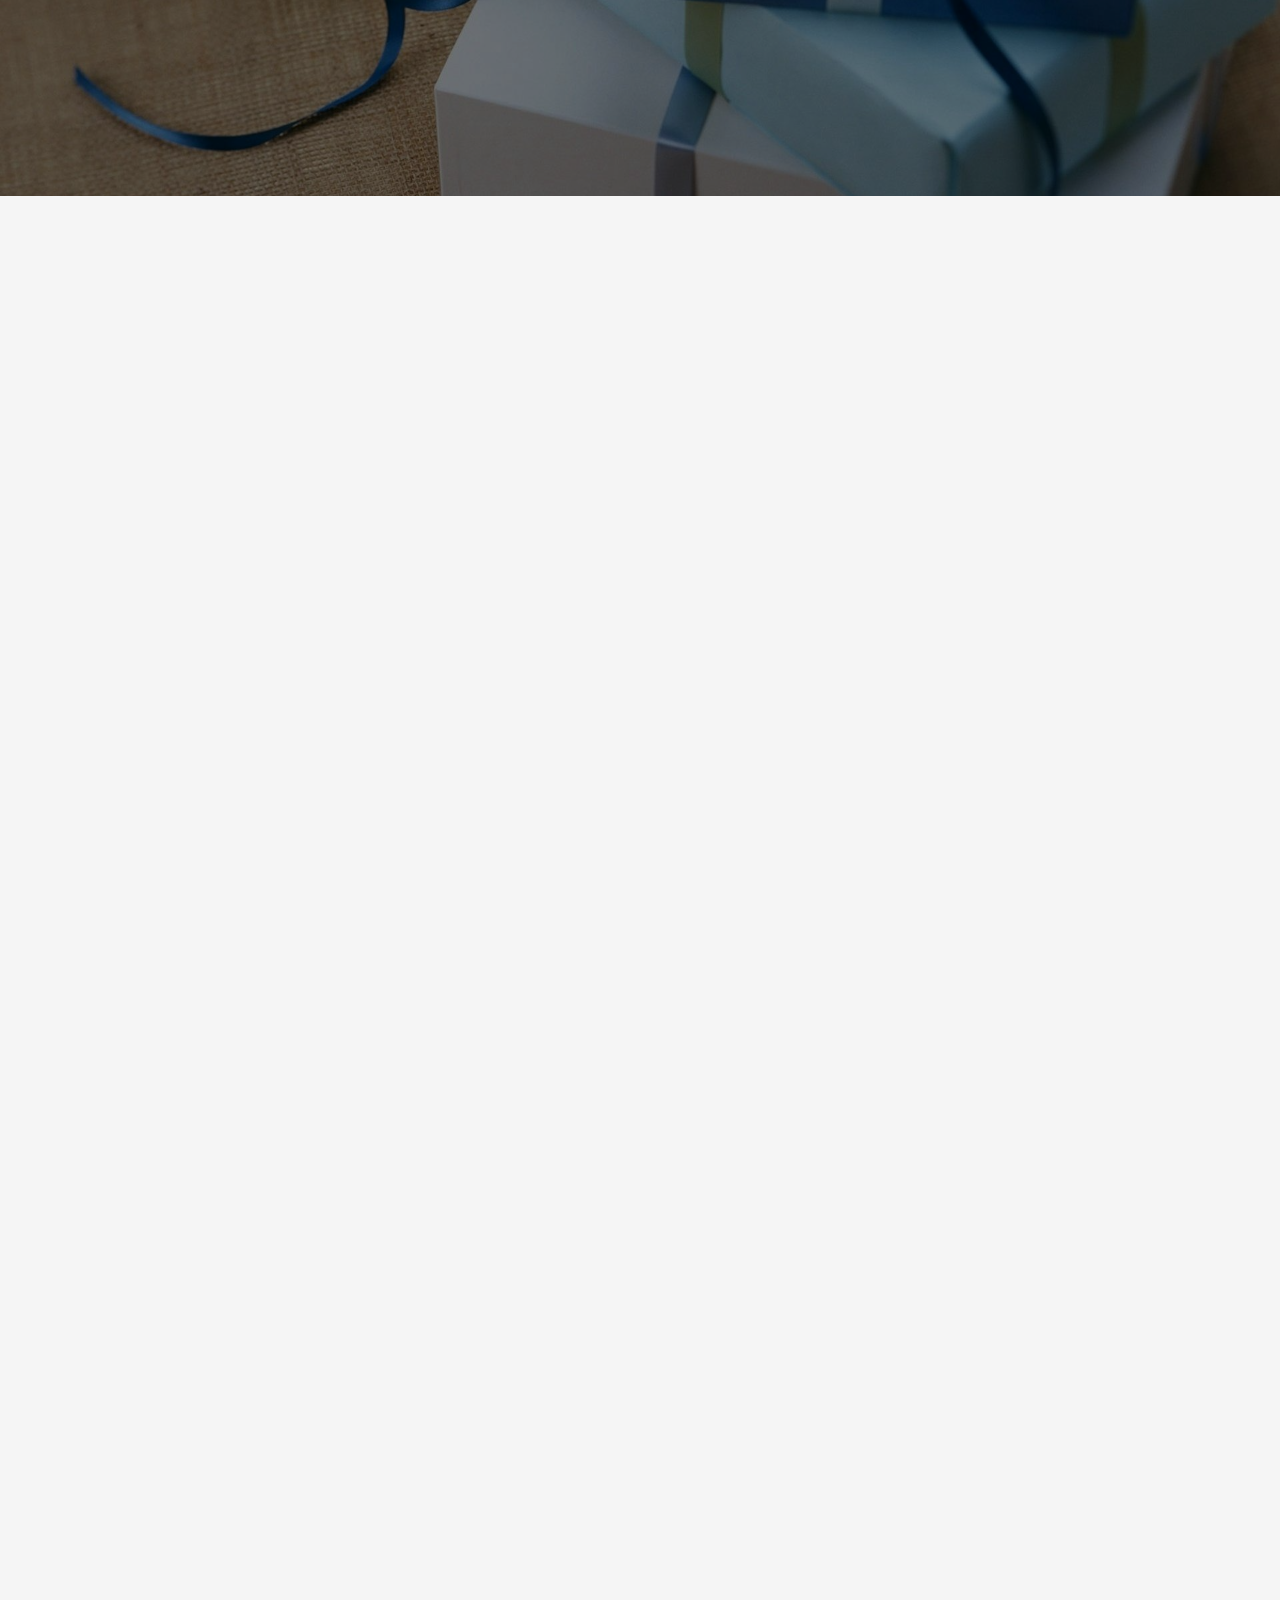
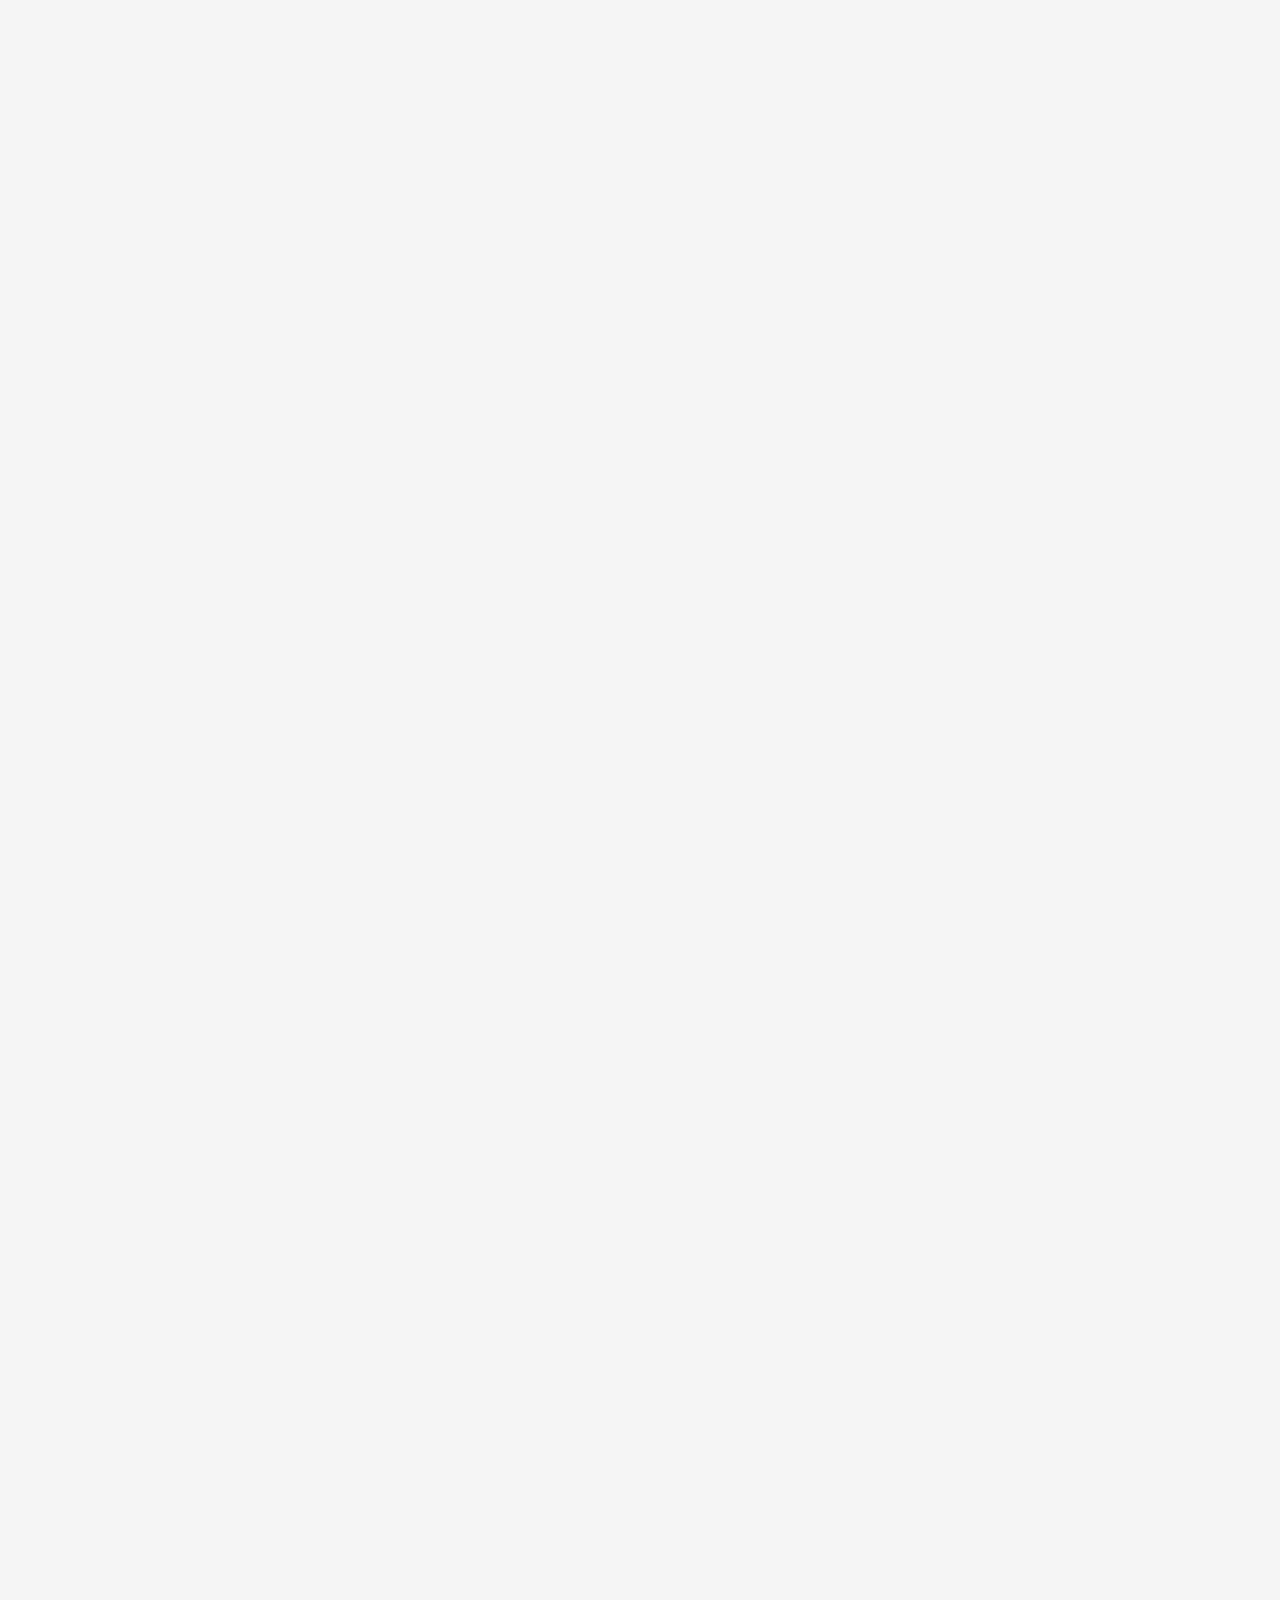
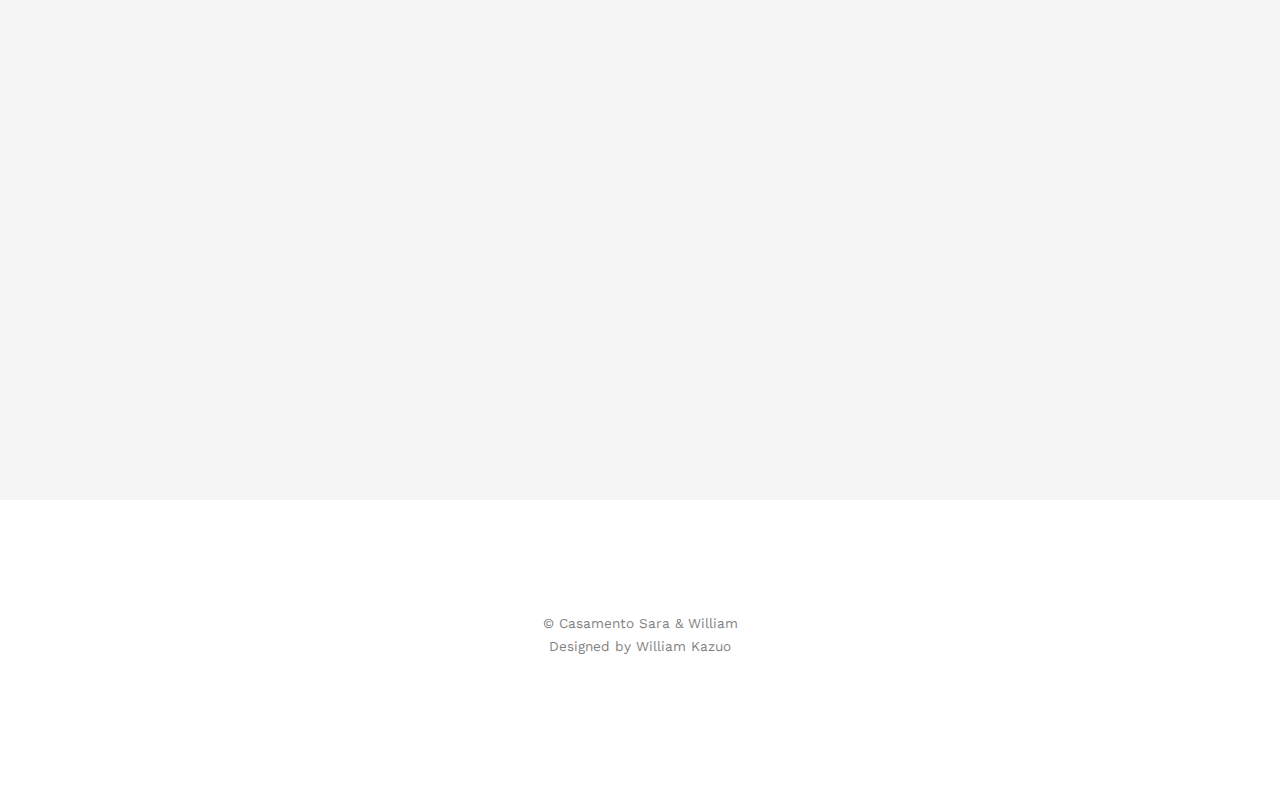
==== commit 7e4452cf: "Update index.html" ====
--- a/index.html
+++ b/index.html
@@ -77,7 +77,7 @@
 					<div id="fh5co-logo"><a href="index.html">S&W</a></div>
 				</div>
 				<div class="col-xs-10 text-right menu-1">
-					<ul>
+					<!-- <ul>
 						<li class="active"><a href="index.html">Início</a></li>
 						<li class="has-dropdown">
 							<a href="#id-data">Data</a>
@@ -87,7 +87,7 @@
 							<a href="#id-faq">FAQ</a>
 							<a href="#id-produtos">Lista de Presentes</a>
 						</li>
-					</ul>
+					</ul> -->
 				</div>
 			</div>
 			
@@ -129,7 +129,6 @@
 		</div>
 	</header> -->
 
-	<div id="id-data"></div>
 
 	<div id="fh5co-couple">
 		<div class="container">
@@ -163,8 +162,6 @@
 			</div>
 		</div>
 	</div>
-
-	<div id="id-local"></div>
 
 	<div id="fh5co-event" class="fh5co-bg" style="background-image:url(images/img_bg_3.jpg);">
 		<div class="overlay"></div>
@@ -222,7 +219,6 @@
 
 	
 	<div id="fh5co-gallery" class="fh5co-section-gray">
-		<div id="id-fotos"></div>
 		<div class="container">
 			<div class="row">
 				<div class="col-md-8 col-md-offset-2 text-center fh5co-heading animate-box">
@@ -276,8 +272,6 @@
 			</div>
 		</div>
 	</div>
-
-	<div id="id-formulario"></div>
 
 	<div id="fh5co-started" class="fh5co-bg" style="background-image:url(images/img_bg_4.jpg);">
 		<div class="overlay"></div>
@@ -316,9 +310,7 @@
 
 	
 	<div id="fh5co-services" class="fh5co-section-gray">
-		<div id="id-faq"></div>
-		<div class="container">
-			
+		<div class="container">
 			<div class="row animate-box">
 				<div class="col-md-8 col-md-offset-2 text-center fh5co-heading">
 					<h2>FAQ - Dúvidas</h2>
@@ -414,8 +406,6 @@
 			</div>
 		</div>
 	</div>
-
-	<div id="id-produtos"></div>
 	
 	<div id="fh5co-gallery" class="fh5co-section-gray">
 		<div class="container">
--- a/css/style.css
+++ b/css/style.css
@@ -672,14 +672,16 @@
     margin-left: 0;
   }
 }
-#fh5co-gallery-list li a {
+/* #fh5co-gallery-list li a { */
+#fh5co-gallery-list li {
   min-height: 400px;
   padding: 2em;
   position: relative;
   width: 100%;
   display: block;
 }
-#fh5co-gallery-list li a:before {
+/* #fh5co-gallery-list li a:before { */
+#fh5co-gallery-list li:before {
   position: absolute;
   top: 0;
   left: 0;
@@ -697,10 +699,12 @@
   /* background: rgba(0, 0, 0, 0.2); */
   background: rgba(0, 0, 0, 0.08);
 }
-#fh5co-gallery-list li a:hover:before {
+/* #fh5co-gallery-list li a:hover:before { */
+#fh5co-gallery-list li:hover:before {
   background: rgba(243, 239, 239, 0.5);
 }
-#fh5co-gallery-list li a .case-studies-summary {
+/* #fh5co-gallery-list li a .case-studies-summary { */
+#fh5co-gallery-list li .case-studies-summary {
   width: auto;
   bottom: 1em;
   left: 2em;
@@ -709,24 +713,28 @@
   z-index: 100;
 }
 @media screen and (max-width: 768px) {
-  #fh5co-gallery-list li a .case-studies-summary {
+  /* #fh5co-gallery-list li a .case-studies-summary { */
+  #fh5co-gallery-list li .case-studies-summary {
     bottom: 1em;
     left: 1em;
     right: 1em;
   }
 }
-#fh5co-gallery-list li a .case-studies-summary span {
+/* #fh5co-gallery-list li a .case-studies-summary span { */
+#fh5co-gallery-list li .case-studies-summary span {
   text-transform: uppercase;
   letter-spacing: 2px;
   font-size: 15px;
   color: rgba(0, 0, 0, 0.7);
 }
-#fh5co-gallery-list li a .case-studies-summary h2 {
+/* #fh5co-gallery-list li a .case-studies-summary h2 { */
+#fh5co-gallery-list li .case-studies-summary h2 {
   color: #000000;
   margin-bottom: 0;
 }
 @media screen and (max-width: 768px) {
-  #fh5co-gallery-list li a .case-studies-summary h2 {
+  /* #fh5co-gallery-list li a .case-studies-summary h2 { */
+  #fh5co-gallery-list li .case-studies-summary h2 {
     font-size: 30px;
   }
 }
